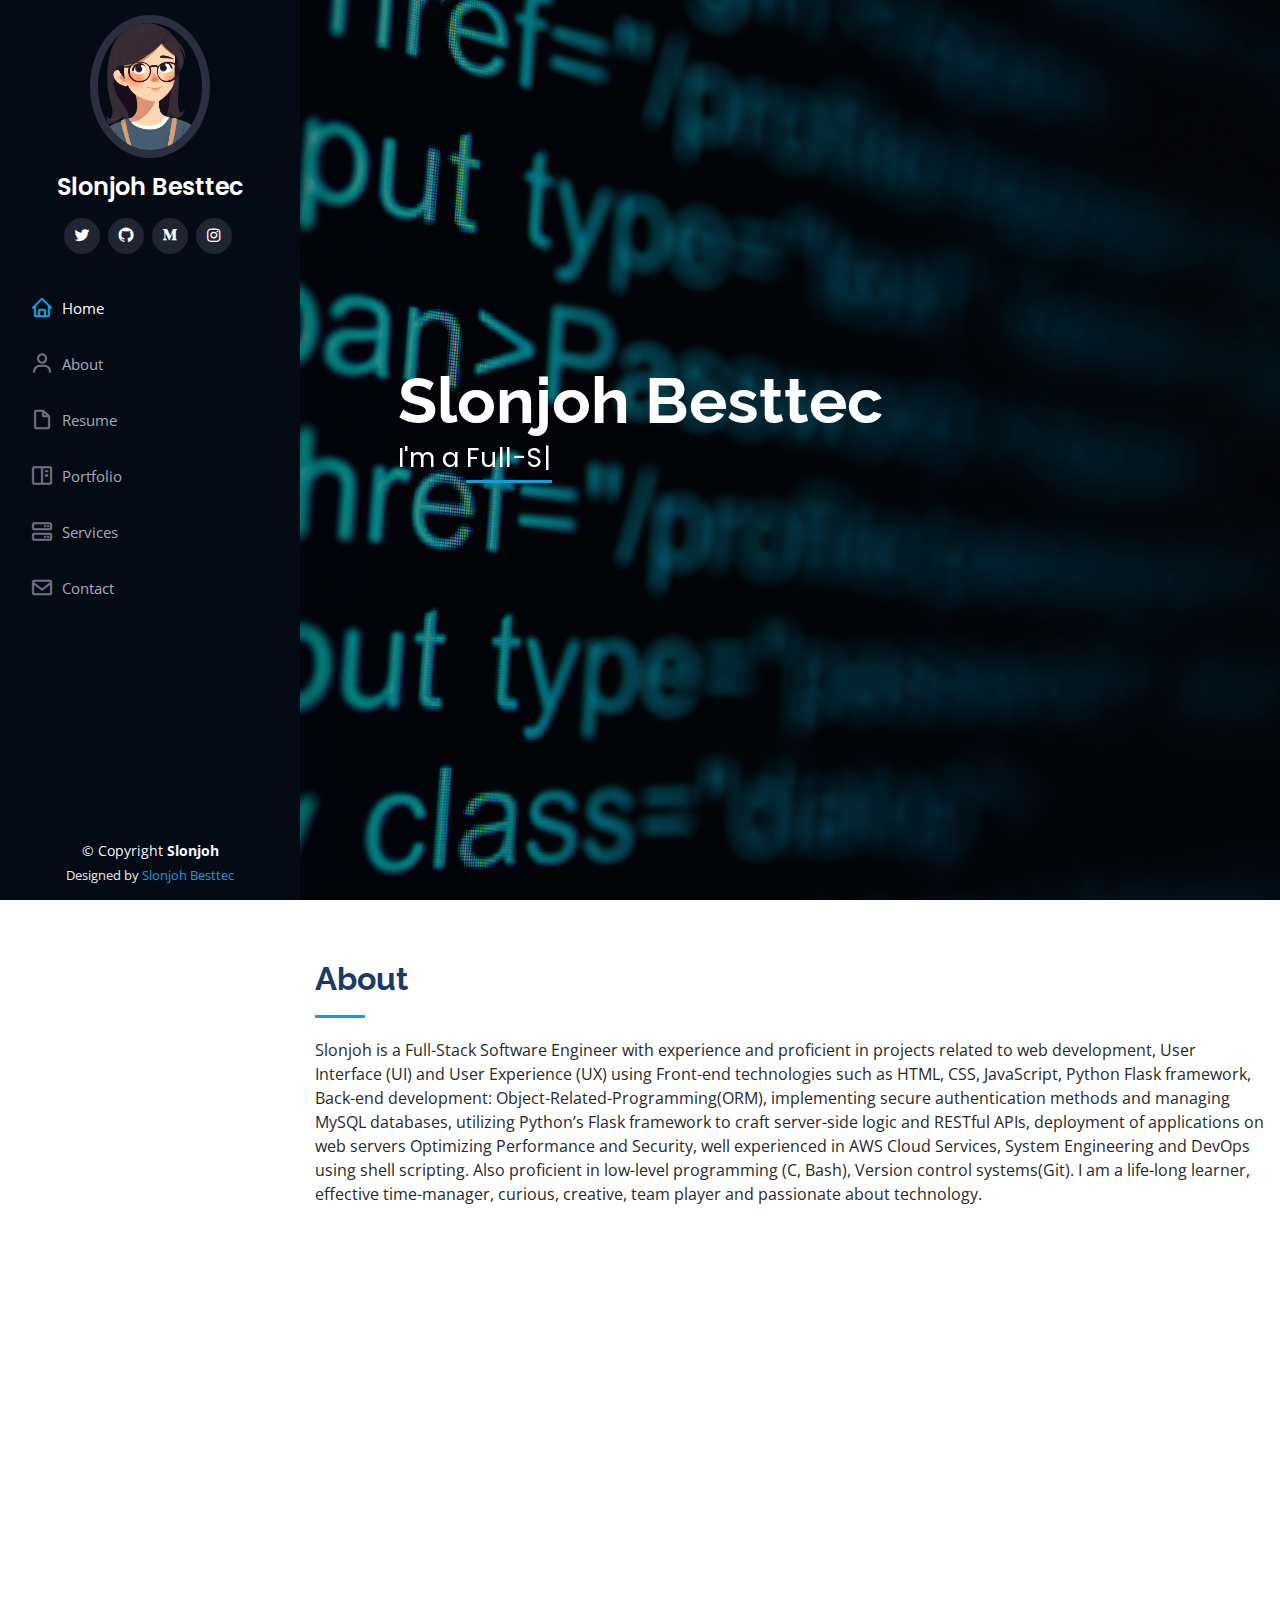
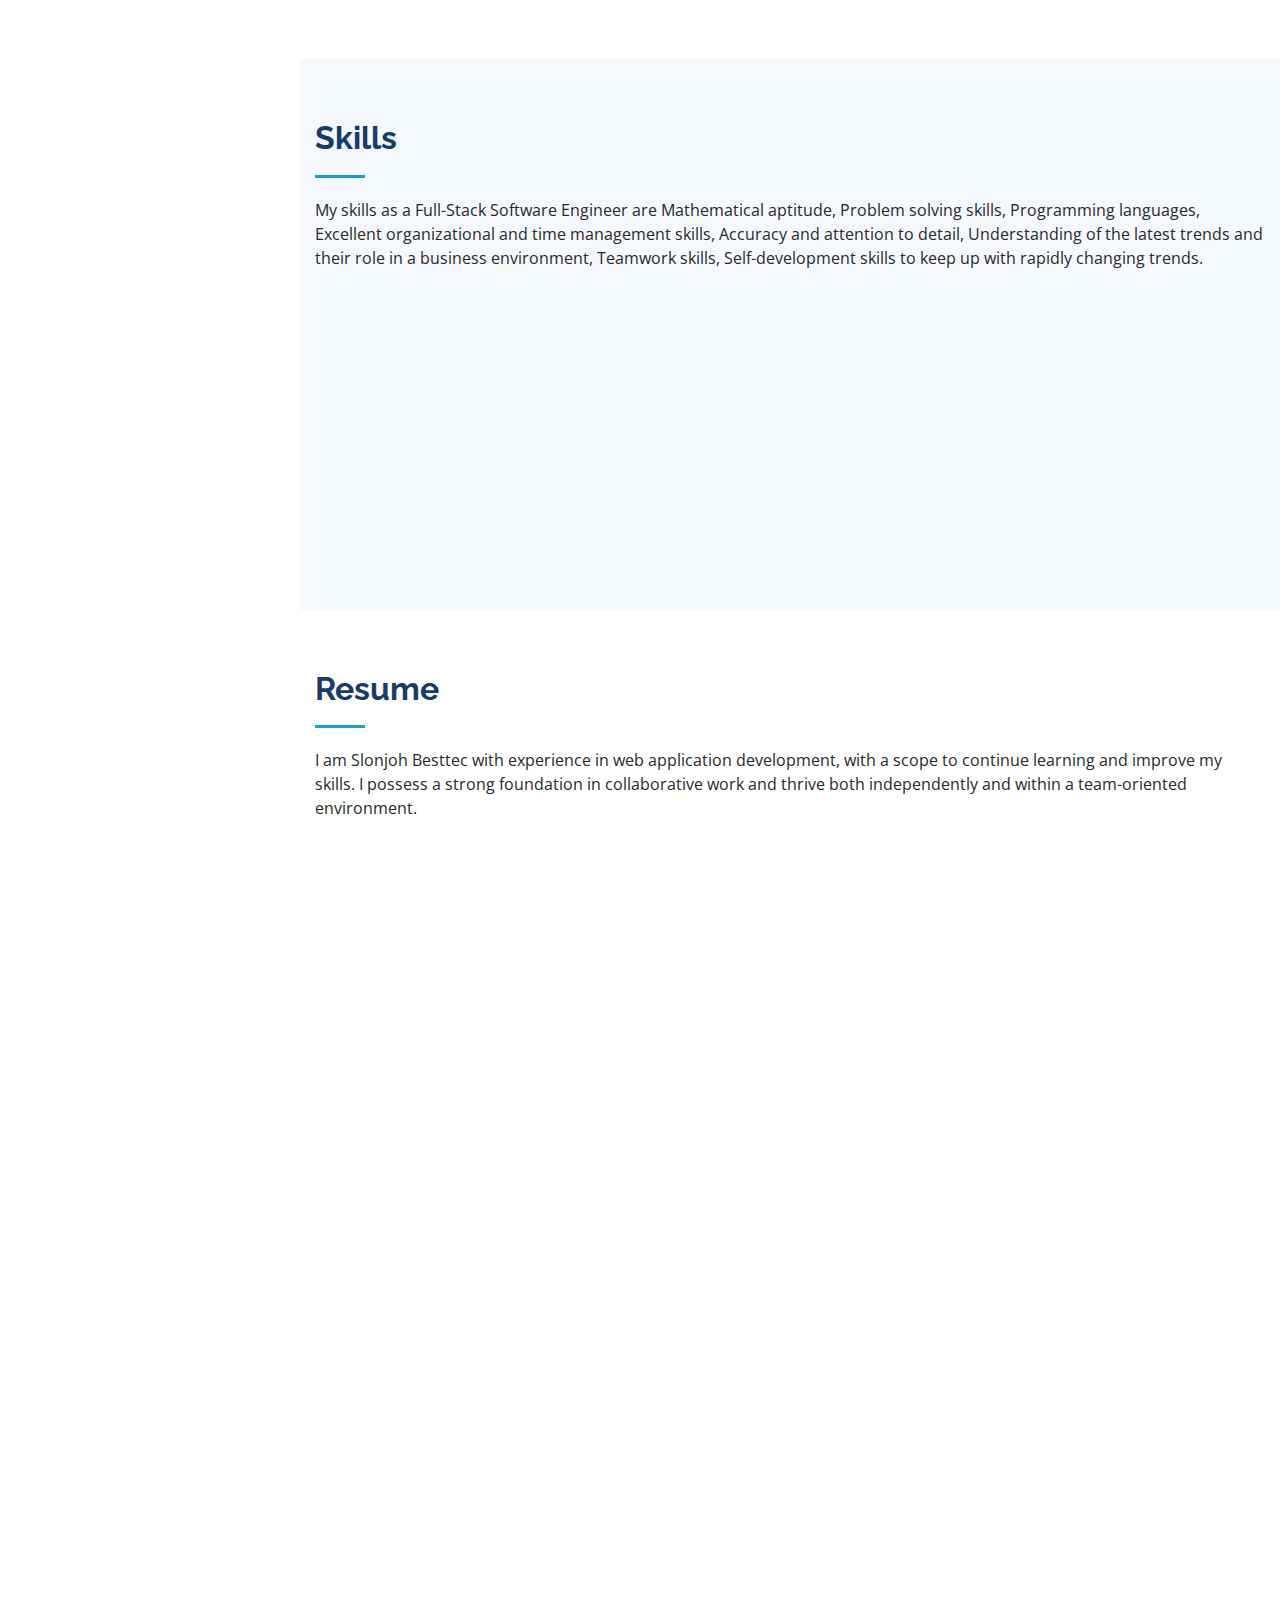
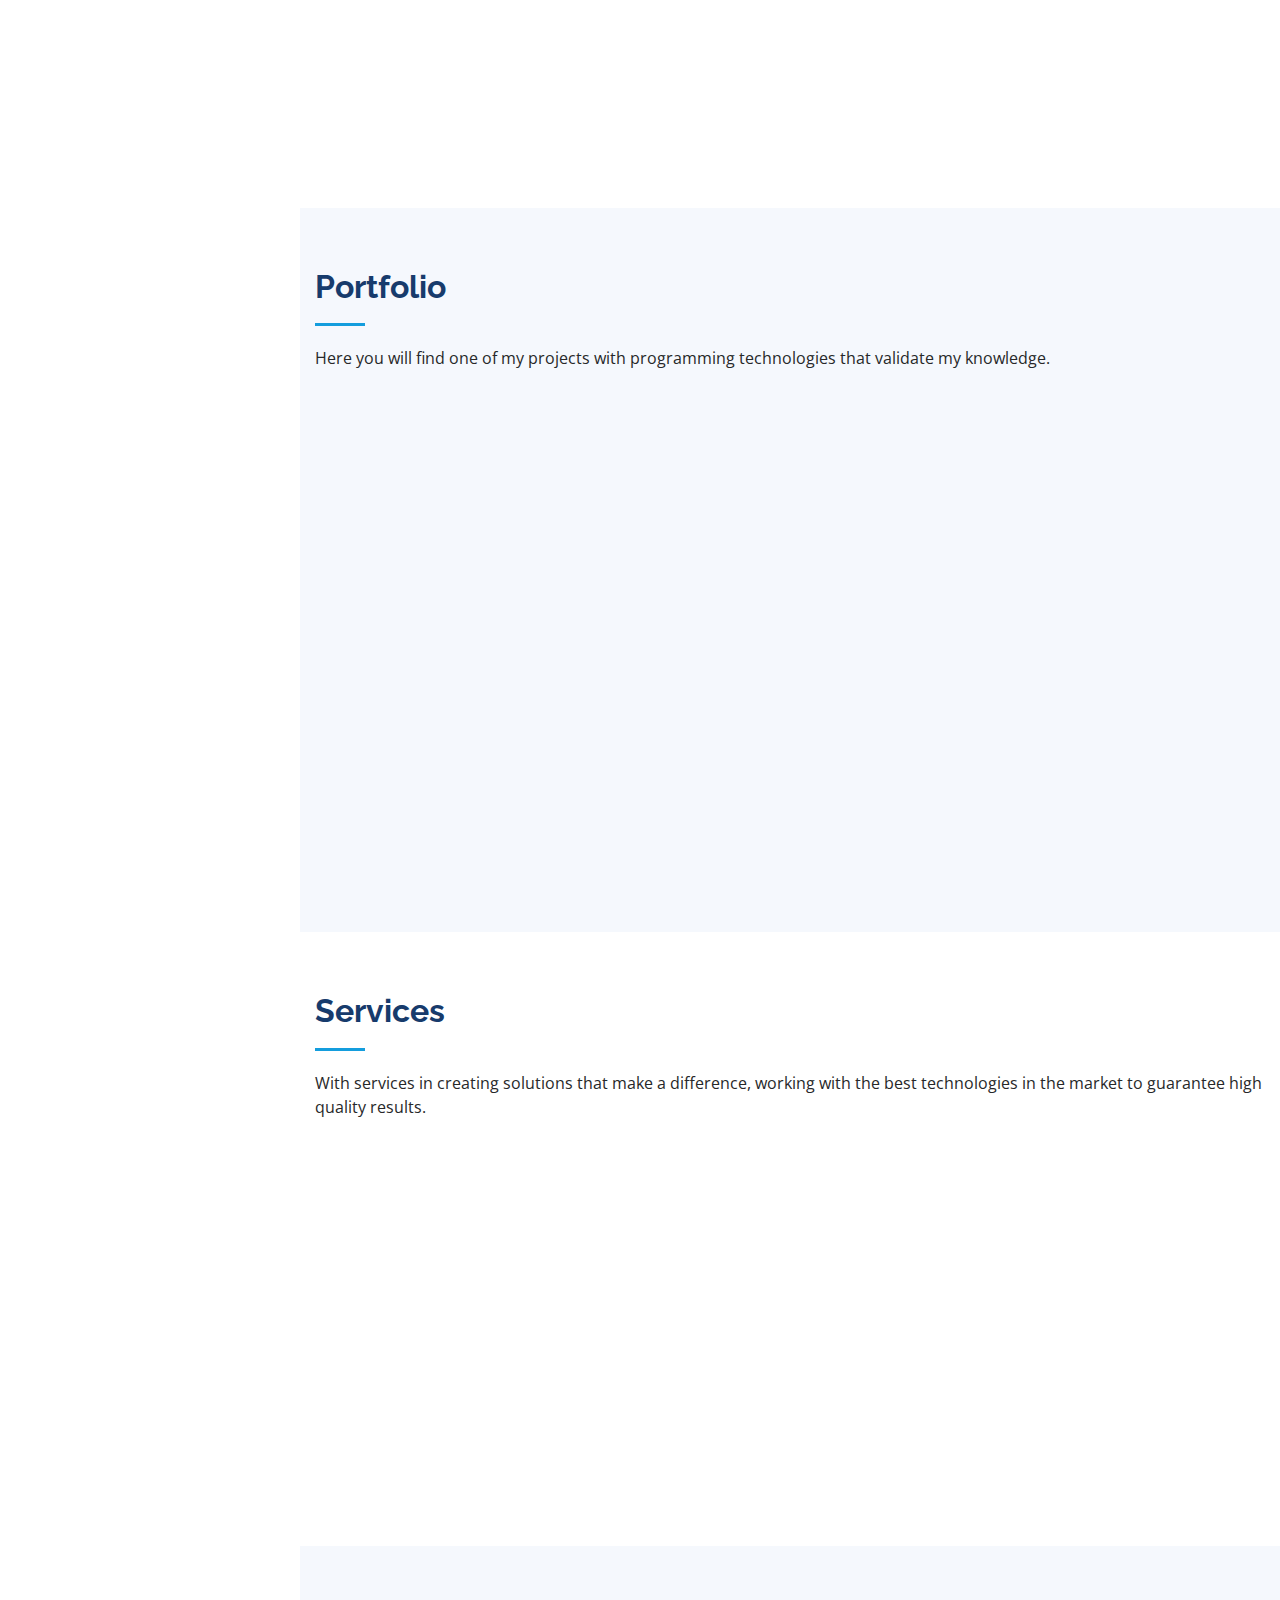
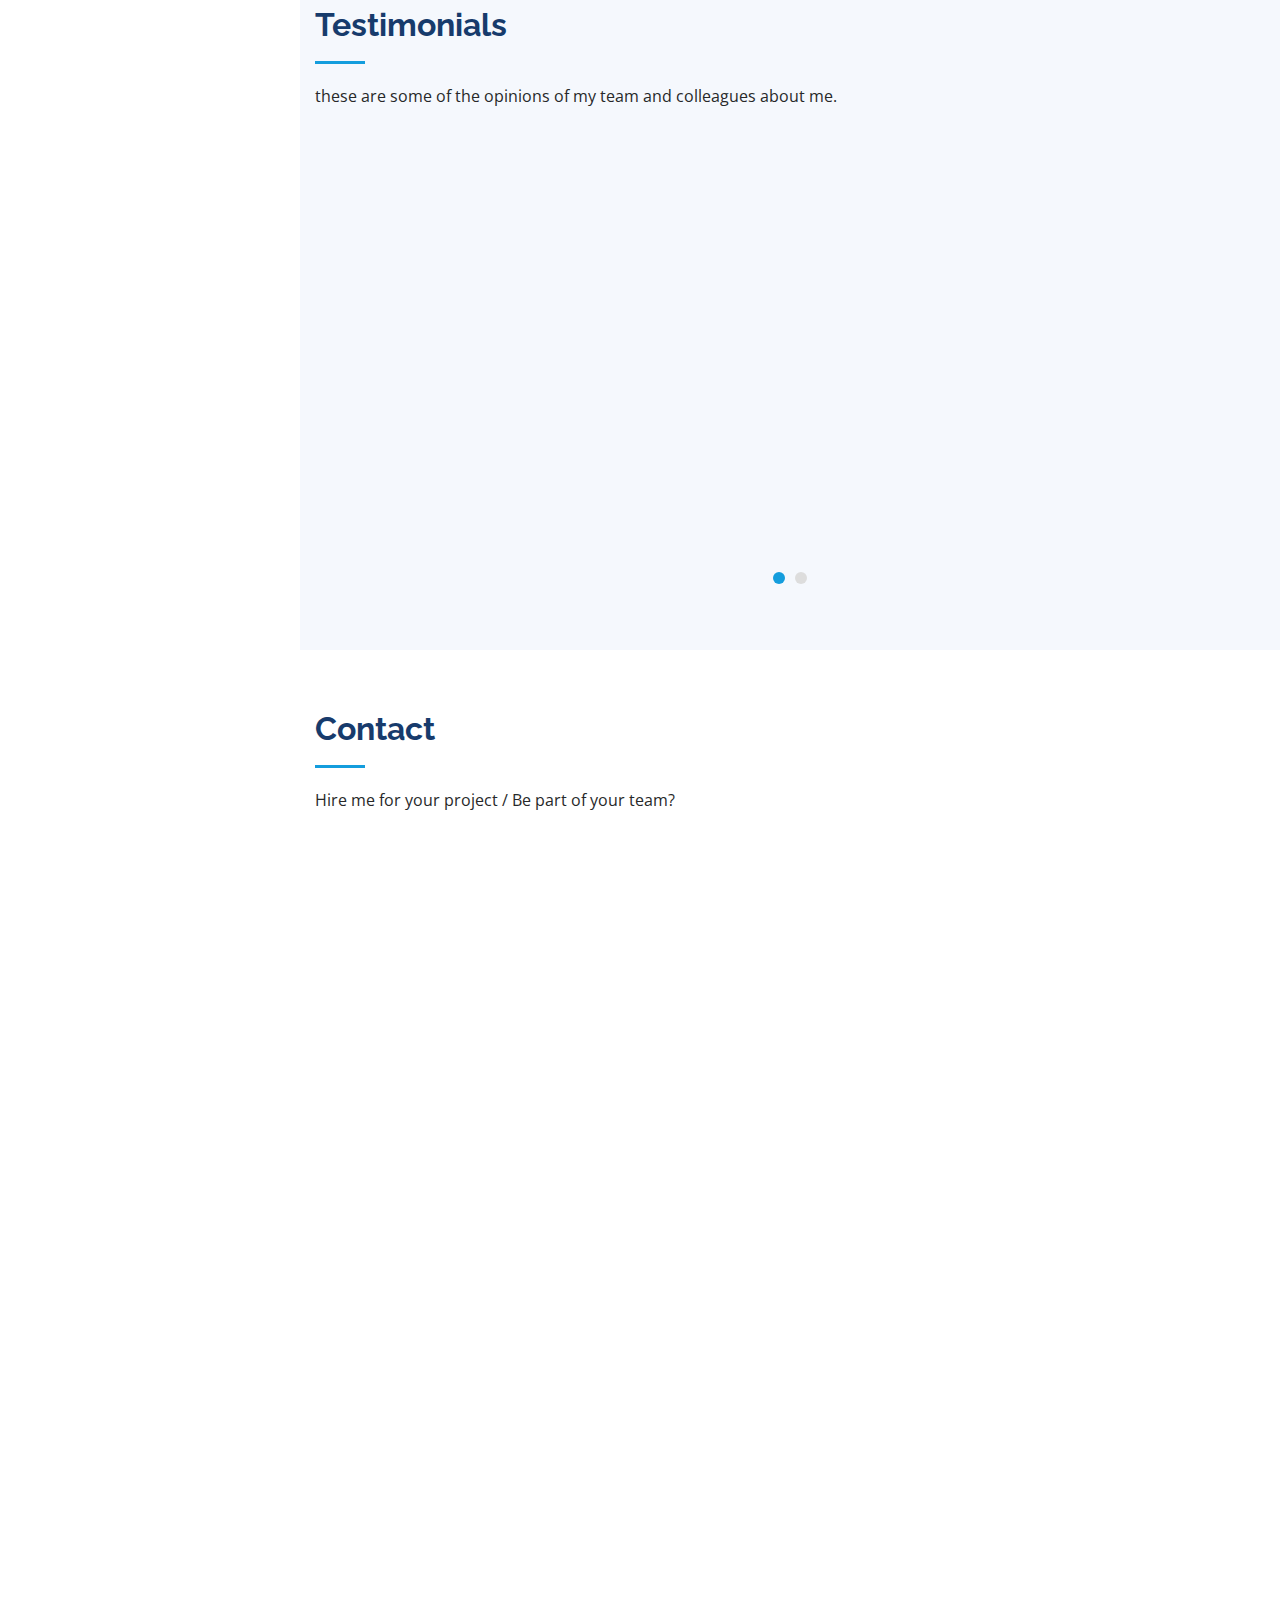
==== index.html @ f8496cb0 "update" ====
<!DOCTYPE html>
<html lang="en">

<head>
  <meta charset="utf-8">
  <meta content="width=device-width, initial-scale=1.0" name="viewport">

  <title>Slonjoh Besttec - Portfolio</title>
  <meta content="" name="description">
  <meta content="" name="keywords">

  <!-- Favicons -->
  <link href="assets/img/computer.png" rel="icon">
  <link href="assets/img/computer.png" rel="apple-touch-icon">

  <!-- Google Fonts -->
  <link href="https://fonts.googleapis.com/css?family=Open+Sans:300,300i,400,400i,600,600i,700,700i|Raleway:300,300i,400,400i,500,500i,600,600i,700,700i|Poppins:300,300i,400,400i,500,500i,600,600i,700,700i" rel="stylesheet">

  <!-- Vendor CSS Files -->
  <link href="assets/vendor/bootstrap/css/bootstrap.min.css" rel="stylesheet">
  <link href="assets/vendor/icofont/icofont.min.css" rel="stylesheet">
  <link href="assets/vendor/boxicons/css/boxicons.min.css" rel="stylesheet">
  <link href="assets/vendor/venobox/venobox.css" rel="stylesheet">
  <link href="assets/vendor/owl.carousel/assets/owl.carousel.min.css" rel="stylesheet">
  <link href="assets/vendor/aos/aos.css" rel="stylesheet">

  <!-- Template Main CSS File -->
  <link href="assets/css/style.css" rel="stylesheet">

  <!-- =======================================================
  * Template Name: Slonjoh - Portfolio - v1.1
  * Author: Slonjoh Besttec
  ======================================================== -->
</head>

<body>

  <!-- ======= Mobile nav toggle button ======= -->
  <button type="button" class="mobile-nav-toggle d-xl-none"><i class="icofont-navigation-menu"></i></button>

  <!-- ======= Header ======= -->
  <header id="header">
    <div class="d-flex flex-column">

      <div class="profile">
        <img src="assets/img/profile-menu.png" alt="" class="img-fluid rounded-circle">
        <h1 class="text-light"><a href="index.html">Slonjoh Besttec</a></h1>
        <div class="social-links mt-3 text-center">
          <a href="https://twitter.com/slonjoh" target="_blank" class="twitter"><i class="bx bxl-twitter"></i></a>
          <a href="https://github.com/Slonjoh" target="_blank" class="github"><i class="bx bxl-github"></i></a>
          <a href="https://medium.com/@slonjoh" target="_blank" class="google-plus"><i class="bx bxl-medium"></i></a>
          <a href="https://www.instagram.com/slonjoh/" target="_blank" class="instagram"><i class="bx bxl-instagram"></i></a>
        </div>
      </div>

      <nav class="nav-menu">
        <ul>
          <li class="active"><a href="index.html"><i class="bx bx-home"></i> <span>Home</span></a></li>
          <li><a href="#about"><i class="bx bx-user"></i> <span>About</span></a></li>
          <li><a href="#resume"><i class="bx bx-file-blank"></i> <span>Resume</span></a></li>
          <li><a href="#portfolio"><i class="bx bx-book-content"></i> Portfolio</a></li>
          <li><a href="#services"><i class="bx bx-server"></i> Services</a></li>
          <li><a href="#contact"><i class="bx bx-envelope"></i> Contact</a></li>

        </ul>
      </nav><!-- .nav-menu -->
      <button type="button" class="mobile-nav-toggle d-xl-none"><i class="icofont-navigation-menu"></i></button>

    </div>
  </header><!-- End Header -->

  <!-- ======= Hero Section ======= -->
  <section id="hero" class="d-flex flex-column justify-content-center align-items-center">
    <div class="hero-container" data-aos="fade-in">
      <h1>Slonjoh Besttec</h1>
      <p>I'm a <span class="typed" data-typed-items="Full-Stack Developer,Freelancer"></span></p>
    </div>
  </section><!-- End Hero -->

  <main id="main">

    <!-- ======= About Section ======= -->
    <section id="about" class="about">
      <div class="container">

        <div class="section-title">
          <h2>About</h2>
          <p>Slonjoh is a Full-Stack Software Engineer with experience and proficient in projects related to web development, User Interface (UI) and User Experience (UX) using Front-end technologies such as HTML, CSS, JavaScript, Python Flask framework, Back-end development: Object-Related-Programming(ORM), implementing secure authentication methods and managing MySQL databases, utilizing Python’s Flask framework to craft server-side logic and RESTful APIs, deployment of applications on web servers Optimizing Performance and Security, well experienced in AWS Cloud Services, System Engineering and DevOps using shell scripting. Also proficient in low-level programming (C, Bash), Version control systems(Git). I am a life-long learner, effective time-manager, curious, creative, team player and passionate about technology.
</p>
        </div>

        <div class="row">
          <div class="col-lg-4" data-aos="fade-right">
            <img src="assets/img/profile-img.png" class="img-fluid" alt="">
          </div>
          <div class="col-lg-8 pt-4 pt-lg-0 content" data-aos="fade-left">
            <h3>Full-Stack Software Engineer &amp; Web Developer.</h3>
            <p class="font-italic">
              Developer with the ability to analyze and solve problems. With skills to design and implement solutions according to the company context.
            </p>
            <div class="row">
              <div class="col-lg-6">
                <ul>
                  <li><i class="icofont-rounded-right"></i> <strong>Birthday:</strong> 10-Feb</li>
                  <li><i class="icofont-rounded-right"></i> <strong>Website:</strong> <a href="www.slonjohswe.tech">www.slonjohswe.tech</a></li>
                  
                  <li><i class="icofont-rounded-right"></i> <strong>City:</strong> New York, USA</li>
                </ul>
              </div>
              <div class="col-lg-6">
                <ul>
                  <li><i class="icofont-rounded-right"></i> <strong>Age:</strong> 29</li>
                  <li><i class="icofont-rounded-right"></i> <strong>Developer:</strong> Mid-Level</li>
		  <li><i class="icofont-rounded-right"></i> <strong>Mail:</strong> <a href="mailto:besttec1997@gmail.com">besttec1997@gmail.com</a></li>
                  <li><i class="icofont-rounded-right"></i> <strong>Freelance:</strong> Available</li>
                </ul>
              </div>
            </div>
          </div>
        </div>

      </div>
    </section><!-- End About Section -->

    <!-- ======= Skills Section ======= -->
    <section id="skills" class="skills section-bg">
      <div class="container">

        <div class="section-title">
          <h2>Skills</h2>
          <p>My skills as a Full-Stack Software Engineer are Mathematical aptitude,
            Problem solving skills,
            Programming languages,
            Excellent organizational and time management skills,
            Accuracy and attention to detail,
            Understanding of the latest trends and their role in a business environment,
            Teamwork skills,
            Self-development skills to keep up with rapidly changing trends.</p>
        </div>

        <div class="row skills-content">

          <div class="col-lg-6" data-aos="fade-up">

            <div class="progress">
              <span class="skill">HTML <i class="val">90%</i></span>
              <div class="progress-bar-wrap">
                <div class="progress-bar" role="progressbar" aria-valuenow="90" aria-valuemin="0" aria-valuemax="100"></div>
              </div>
            </div>

            <div class="progress">
              <span class="skill">CSS <i class="val">90%</i></span>
              <div class="progress-bar-wrap">
                <div class="progress-bar" role="progressbar" aria-valuenow="90" aria-valuemin="0" aria-valuemax="100"></div>
              </div>
            </div>

            <div class="progress">
              <span class="skill">JavaScript <i class="val">85%</i></span>
              <div class="progress-bar-wrap">
                <div class="progress-bar" role="progressbar" aria-valuenow="85" aria-valuemin="0" aria-valuemax="100"></div>
              </div>
            </div>

            <div class="progress">
              <span class="skill">Git <i class="val">90%</i></span>
              <div class="progress-bar-wrap">
                <div class="progress-bar" role="progressbar" aria-valuenow="90" aria-valuemin="0" aria-valuemax="100"></div>
              </div>
            </div>

            <div class="progress">
              <span class="skill">Shell Scripting/Unix <i class="val">90%</i></span>
              <div class="progress-bar-wrap">
                <div class="progress-bar" role="progressbar" aria-valuenow="90" aria-valuemin="0" aria-valuemax="100"></div>
              </div>
            </div>
	    
          </div>

          <div class="col-lg-6" data-aos="fade-up" data-aos-delay="100">

            <div class="progress">
              <span class="skill">React js <i class="val">90%</i></span>
              <div class="progress-bar-wrap">
                <div class="progress-bar" role="progressbar" aria-valuenow="90" aria-valuemin="0" aria-valuemax="100"></div>
              </div>
            </div>

            <div class="progress">
              <span class="skill">Python <i class="val">90%</i></span>
              <div class="progress-bar-wrap">
                <div class="progress-bar" role="progressbar" aria-valuenow="90" aria-valuemin="0" aria-valuemax="100"></div>
              </div>
            </div>

            <div class="progress">
              <span class="skill">Mysql <i class="val">90%</i></span>
              <div class="progress-bar-wrap">
                <div class="progress-bar" role="progressbar" aria-valuenow="90" aria-valuemin="0" aria-valuemax="100"></div>
              </div>
            </div>

            
            <div class="progress">
              <span class="skill">Docker/Aws <i class="val">90%</i></span>
              <div class="progress-bar-wrap">
                <div class="progress-bar" role="progressbar" aria-valuenow="90" aria-valuemin="0" aria-valuemax="100"></div>
              </div>
            </div>

            <div class="progress">
              <span class="skill">C language <i class="val">80%</i></span>
              <div class="progress-bar-wrap">
                <div class="progress-bar" role="progressbar" aria-valuenow="80" aria-valuemin="0" aria-valuemax="100"></div>
              </div>
            </div>

          </div>

        </div>

      </div>
    </section><!-- End Skills Section -->

    <!-- ======= Resume Section ======= -->
    <section id="resume" class="resume">
      <div class="container">

        <div class="section-title">
          <h2>Resume</h2>
          <p>I am Slonjoh Besttec with experience in web application development, with a scope to continue learning and improve my skills. I possess a strong foundation in collaborative work and thrive  both independently and within a team-oriented environment.</p>
        </div>

        <div class="row">
          <div class="col-lg-6" data-aos="fade-up">
            <h3 class="resume-title">Summary</h3>
            <div class="resume-item pb-0">
              <h4>Slonjoh Besttec</h4>
              <p><em>I am an innovative Full-Stack Software Engineer with over 2 years of experience in projects related to web development (Python, JavaScript, Flask), low level programming (C, Bash). Proficient in version control systems (Git), Object-Related-Programming(ORM), databases (SQL, POSTGRESQL), Deployment of applications on web servers(AWS Cloud Services), System Devops and RESTful API. User-centric from initial concept to polished end product.</em></p>
              <ul>
		<li>Contact</li>
                <a href="mailto:besttec1997@gmail.com">besttec1997@gmail.com</a>
              </ul>
            </div>

            <h3 class="resume-title">Education</h3>
            <div class="resume-item">
              <h4>Full-Stack Software Engineer</h4>
              <h5>2021</h5>
              <p><em>Holberton School,
                San Francisco, California</em></p>
              <p>Holberton is a computer science school founded in Silicon Valley to address a gap in the education system for aspiring software engineers.</p>
            </div>
            <div class="resume-item">
              <h4>Bachelor with in-depth education</h4>
              <h5>2015 - 2019</h5>
              <p><em>Southern New Hampshire University</em></p>
              <p>For having completed and approved the studies corresponding to the level of secondary education.</p>
            </div>
          </div>
          <div class="col-lg-6" data-aos="fade-up" data-aos-delay="100">
            <h3 class="resume-title">Project Experience</h3>
            <div class="resume-item">
              <h4>Full Stack Software Engineering - Student Holberton School</h4>
              <h5>2019 - 2021</h5>
              <p><em>Holberton School, San Francisco, California</em></p>
              <ul>
                <li>Web Apps Development - HTML, CSS, Javascript.</li>
                <li>System Engineering and DevOps - Bash, API Gateway, AWS. </li>
                <li>Higher-level programming - Python, Mysql, Javascript.</li>
                <li>Low-Level Programming - Data Structures, Algorithms, Linux/Unix

                  System Programming.</li>
              </ul>
            </div>
            <div class="resume-item">
              <h4>Full Stack Developer</h4>
              <h5>2021 - Present</h5>
              <p><em>Work life</em></p>
              <ul>
                <li>Developed numerous marketing programs (logos, brochures,infographics, presentations, and advertisements).</li>
                <li>Specialized in connecting the front-end for user registration and design.</li>
                <li>In charge of managing the use of technologies to use as react, django and sqlite</li>
                <li>Specialized in Backend Object-Relational Mapping(ORM), Managing Database(MYSQL, POSTGRESQL).</li>
                <li>Deployment of applications on web servers Optimizing Performance and Security, Setting up and configuring servers with shell script.</li>
              </ul>
            </div>
          </div>
        </div>

      </div>
    </section><!-- End Resume Section -->

    <!-- ======= Portfolio Section ======= -->
    <section id="portfolio" class="portfolio section-bg">
      <div class="container">

        <div class="section-title">
          <h2>Portfolio</h2>
          <p>Here you will find one of my projects with programming technologies that validate my knowledge.</p>
        </div>

        <div class="row" data-aos="fade-up">
          <div class="col-lg-12 d-flex justify-content-center">
            <ul id="portfolio-flters">
              <li data-filter="*" class="filter-active">All</li>
              <li data-filter=".filter-app">Web(Backend)</li>
              <li data-filter=".filter-card">ORM</li>
              <li data-filter=".filter-web">Web(FrontEnd)</li>
            </ul>
          </div>
        </div>

        <div class="row portfolio-container" data-aos="fade-up" data-aos-delay="100">

          <div class="col-lg-4 col-md-6 portfolio-item filter-web">
            <div class="portfolio-wrap">
              <img src="assets/img/portfolio/portfolio-1.png" class="img-fluid" alt="">
              <div class="portfolio-links">
                <a href="assets/img/portfolio/portfolio-1.png" data-gall="portfolioGallery" class="venobox" title="App 1"><i class="bx bx-plus"></i></a>
                <a href="portfolio-details.html" title="More Details"><i class="bx bx-link"></i></a>
              </div>
            </div>
          </div>

          <div class="col-lg-4 col-md-6 portfolio-item filter-web">
            <div class="portfolio-wrap">
              <img src="assets/img/portfolio/portfolio-2.png" class="img-fluid" alt="">
              <div class="portfolio-links">
                <a href="assets/img/portfolio/portfolio-2.png" data-gall="portfolioGallery" class="venobox" title="Web 3"><i class="bx bx-plus"></i></a>
                <a href="portfolio-details.html" title="More Details"><i class="bx bx-link"></i></a>
              </div>
            </div>
          </div>

          <div class="col-lg-4 col-md-6 portfolio-item filter-card">
            <div class="portfolio-wrap">
              <img src="assets/img/portfolio/portfolio-3.png" class="img-fluid" alt="">
              <div class="portfolio-links">
                <a href="assets/img/portfolio/portfolio-3.png" data-gall="portfolioGallery" class="venobox" title="App 2"><i class="bx bx-plus"></i></a>
                <a href="portfolio-details.html" title="More Details"><i class="bx bx-link"></i></a>
              </div>
            </div>
          </div>

          <div class="col-lg-4 col-md-6 portfolio-item filter-app">
            <div class="portfolio-wrap">
              <img src="assets/img/portfolio/portfolio-4.png" class="img-fluid" alt="">
              <div class="portfolio-links">
                <a href="assets/img/portfolio/portfolio-4.png" data-gall="portfolioGallery" class="venobox" title="Card 2"><i class="bx bx-plus"></i></a>
                <a href="portfolio-details.html" title="More Details"><i class="bx bx-link"></i></a>
              </div>
            </div>
          </div>

          <div class="col-lg-4 col-md-6 portfolio-item filter-web">
            <div class="portfolio-wrap">
              <img src="assets/img/portfolio/portfolio-5.png" class="img-fluid" alt="">
              <div class="portfolio-links">
                <a href="assets/img/portfolio/portfolio-5.png" data-gall="portfolioGallery" class="venobox" title="Web 2"><i class="bx bx-plus"></i></a>
                <a href="portfolio-details.html" title="More Details"><i class="bx bx-link"></i></a>
              </div>
            </div>
          </div>

          <div class="col-lg-4 col-md-6 portfolio-item filter-app">
            <div class="portfolio-wrap">
              <img src="assets/img/portfolio/portfolio-6.png" class="img-fluid" alt="">
              <div class="portfolio-links">
                <a href="assets/img/portfolio/portfolio-6.png" data-gall="portfolioGallery" class="venobox" title="App 3"><i class="bx bx-plus"></i></a>
                <a href="portfolio-details.html" title="More Details"><i class="bx bx-link"></i></a>
              </div>
            </div>
          </div>

        </div>

      </div>
    </section><!-- End Portfolio Section -->

  </section><!-- End Portfolio Section -->

  <!-- ======= Services Section ======= -->
  <section id="services" class="services">
    <div class="container">

      <div class="section-title">
        <h2>Services</h2>
        <p>With services in creating solutions that make a difference, working with the best technologies in the market to guarantee high quality results.</p>
      </div>

      <div class="row">
        <div class="col-lg-4 col-md-6 icon-box" data-aos="fade-up">
          <div class="icon"><i class="icofont-computer"></i></div>
          <h4 class="title"><a href="">API development</a></h4>
          <p class="description">Implementing key APIs for each project as exclusive information exchange channels between platforms.</p>
        </div>
        <div class="col-lg-4 col-md-6 icon-box" data-aos="fade-up" data-aos-delay="100">
          <div class="icon"><i class="icofont-chart-bar-graph"></i></div>
          <h4 class="title"><a href="">Hosting</a></h4>
          <p class="description">Hosting services for all types of businesses, from facilities to performance test monitoring services.</p>
        </div>
        <div class="col-lg-4 col-md-6 icon-box" data-aos="fade-up" data-aos-delay="200">
          <div class="icon"><i class="icofont-earth"></i></div>
          <h4 class="title"><a href="">Optimization</a></h4>
          <p class="description">Customers will benefit from continuous interaction, updated best practices, new features.</p>
        </div>
        <div class="col-lg-4 col-md-6 icon-box" data-aos="fade-up" data-aos-delay="300">
          <div class="icon"><i class="icofont-image"></i></div>
          <h4 class="title"><a href="">Design</a></h4>
          <p class="description">Hosting services for all types of businesses, from facilities to performance test monitoring services.</p>
        </div>
        <div class="col-lg-4 col-md-6 icon-box" data-aos="fade-up" data-aos-delay="400">
          <div class="icon"><i class="icofont-settings"></i></div>
          <h4 class="title"><a href="">Attraction</a></h4>
          <p class="description">Best practices for each sector and role, including workflows.</p>
        </div>
        <div class="col-lg-4 col-md-6 icon-box" data-aos="fade-up" data-aos-delay="500">
          <div class="icon"><i class="icofont-tasks-alt"></i></div>
          <h4 class="title"><a href="">Consultancy</a></h4>
          <p class="description">Strategy of each site with a strong focus on UI / UX and Backend functionalities.</p>
        </div>
      </div>

    </div>
  </section><!-- End Services Section -->

    <!-- ======= Testimonials Section ======= -->
    <section id="testimonials" class="testimonials section-bg">
      <div class="container">

        <div class="section-title">
          <h2>Testimonials</h2>
          <p>these are some of the opinions of my team and colleagues about me.</p>
        </div>

        <div class="owl-carousel testimonials-carousel">

          <div class="testimonial-item" data-aos="fade-up">
            <p>
              <i class="bx bxs-quote-alt-left quote-icon-left"></i>
              Slonjoh is a young individual who has many skills, one of them is their ability to program and grasp a language in a short time, also a person who knows how to work in a team, is very receptive and contributes positive things to the community.
              <i class="bx bxs-quote-alt-right quote-icon-right"></i>
            </p>
            <img src="assets/img/testimonials/testimonials-1.jpg" class="testimonial-img" alt="">
            <h3>Bolt</h3>
            <h4>Software Developer</h4>
          </div>

          <div class="testimonial-item" data-aos="fade-up" data-aos-delay="100">
            <p>
              <i class="bx bxs-quote-alt-left quote-icon-left"></i>
              A great partner! I learned a lot of things from them, one of which is grit to keep trying and never give up.
              <i class="bx bxs-quote-alt-right quote-icon-right"></i>
            </p>
            <img src="assets/img/testimonials/testimonials-2.jpg" class="testimonial-img" alt="">
            <h3>Nenye </h3>
            <h4>Software developer</h4>
          </div>

          <div class="testimonial-item" data-aos="fade-up" data-aos-delay="200">
            <p>
              <i class="bx bxs-quote-alt-left quote-icon-left"></i>
              Slonjoh is a young person who can easily solve problems and whatever is not in his knowledge, finds the tools to understand, develop and put it into practice.
              <i class="bx bxs-quote-alt-right quote-icon-right"></i>
            </p>
            <img src="assets/img/testimonials/testimonials-3.jpg" class="testimonial-img" alt="">
            <h3>Erin Keane</h3>
            <h4>Project Manager</h4>
          </div>

          <div class="testimonial-item" data-aos="fade-up" data-aos-delay="300">
            <p>
              <i class="bx bxs-quote-alt-left quote-icon-left"></i>
              Slonjoh at a young age has reached several achievements, one of them is to finish our Software Engineering course in Holberton School academy. Our community is very happy that Slonjoh is part of our team!.
              <i class="bx bxs-quote-alt-right quote-icon-right"></i>
            </p>
            <img src="assets/img/testimonials/testimonials-4.jpg" class="testimonial-img" alt="">
            <h3>Mrs Gomez</h3>
            <h4>Community Manager</h4>
          </div>

          <div class="testimonial-item" data-aos="fade-up" data-aos-delay="400">
            <p>
              <i class="bx bxs-quote-alt-left quote-icon-left"></i>
              When I hired Slonjoh, I was thoroughly impressed with his skill and dedication. Despite being quite young, he had already achieved remarkable things, It's no wonder our entire team is thrilled to have Slonjoh on board!.
              <i class="bx bxs-quote-alt-right quote-icon-right"></i>
            </p>
            <img src="assets/img/testimonials/testimonials-5.jpg" class="testimonial-img" alt="">
            <h3>Dura</h3>
            <h4>HR Administrator </h4>
          </div>

        </div>

      </div>
    </section><!-- End Testimonials Section -->

    <!-- ======= Contact Section ======= -->
    <section id="contact" class="contact">
      <div class="container">

        <div class="section-title">
          <h2>Contact</h2>
          <p>Hire me for your project / Be part of your team?</p>
        </div>

        <div class="row" data-aos="fade-in">

          <div class="col-lg-5 d-flex align-items-stretch">
            <div class="info">
              <div class="address">
                <i class="icofont-google-map"></i>
                <h4>Location:</h4>
                <p>United States</p>
              </div>

              <div class="email">
                <i class="icofont-envelope"></i>
                <h4>Email:</h4>
		<p><a href="mailto:besttec1997@gmail.com">besttec1997@gmail.com</a></p>
              </div>


              <iframe src="https://www.google.com/maps/embed?pb=!1m14!1m8!1m3!1d387191.33750346623!2d-73.979681!3d40.6974881!3m2!1i1024!2i768!4f13.1!3m3!1m2!1s0x89c24fa5d33f083b%3A0xc80b8f06e177fe62!2sNew%20York%2C%20NY%2C%20USA!5e0!3m2!1sen!2sng!4v1713745084553!5m2!1sen!2sng" width="600" height="450" style="border:0;" allowfullscreen="" loading="lazy" referrerpolicy="no-referrer-when-downgrade" width="366" height="450" frameborder="0" style="border:0" allowfullscreen></iframe>

            </div>

          </div>

          <div class="col-lg-7 mt-5 mt-lg-0 d-flex align-items-stretch">
            <form action="forms/contact.php" method="post" role="form" class="php-email-form">
	      <!-- CSRF Token -->
	      <input type="hidden" name="csrf_token" value="<?php echo $_SESSION['csrf_token']; ?>" />
              <div class="form-row">
                <div class="form-group col-md-6">
                  <label for="name">Your Name</label>
                  <input type="text" name="name" class="form-control" id="name" data-rule="minlen:4" data-msg="Please enter at least 4 characters" />
                  <div class="validate"></div>
                </div>
                <div class="form-group col-md-6">
                  <label for="name">Your Email</label>
                  <input type="email" class="form-control" name="email" id="email" data-rule="email" data-msg="Please enter a valid email" />
                  <div class="validate"></div>
                </div>
              </div>
              <div class="form-group">
                <label for="name">Subject</label>
                <input type="text" class="form-control" name="subject" id="subject" data-rule="minlen:4" data-msg="Please enter at least 8 characters of subject" />
                <div class="validate"></div>
              </div>
              <div class="form-group">
                <label for="name">Message</label>
                <textarea class="form-control" name="message" rows="10" data-rule="required" data-msg="Please write something for us"></textarea>
                <div class="validate"></div>
              </div>
              <div class="mb-3">
                <div class="loading">Loading</div>
                <div class="error-message"></div>
                <div class="sent-message">Your message has been sent. Thank you!</div>
              </div>
              <div class="text-center"><button type="submit">Send Message</button></div>
            </form>
          </div>

        </div>

      </div>
    </section><!-- End Contact Section -->

  </main><!-- End #main -->

  <!-- ======= Footer ======= -->
  <footer id="footer">
    <div class="container">
      <div class="copyright">
        &copy; Copyright <strong><span>Slonjoh</span></strong>
      </div>
      <div class="credits">
        Designed by <a href="https://github.com/Slonjoh" target="_blank" rel="noopener noreferrer">Slonjoh Besttec</a>
      </div>
    </div>
  </footer><!-- End  Footer -->

  <a href="#" class="back-to-top"><i class="icofont-simple-up"></i></a>

  <!-- Vendor JS Files -->
  <script src="assets/vendor/jquery/jquery.min.js"></script>
  <script src="assets/vendor/bootstrap/js/bootstrap.bundle.min.js"></script>
  <script src="assets/vendor/jquery.easing/jquery.easing.min.js"></script>
  <script src="assets/vendor/php-email-form/validate.js"></script>
  <script src="assets/vendor/waypoints/jquery.waypoints.min.js"></script>
  <script src="assets/vendor/counterup/counterup.min.js"></script>
  <script src="assets/vendor/isotope-layout/isotope.pkgd.min.js"></script>
  <script src="assets/vendor/venobox/venobox.min.js"></script>
  <script src="assets/vendor/owl.carousel/owl.carousel.min.js"></script>
  <script src="assets/vendor/typed.js/typed.min.js"></script>
  <script src="assets/vendor/aos/aos.js"></script>

  <!-- Template Main JS File -->
  <script src="assets/js/main.js"></script>

</body>

</html>
---- assets/vendor/venobox/venobox.css ----
/* ------ venobox.css --------*/
.vbox-overlay *, .vbox-overlay *:before, .vbox-overlay *:after{
    -webkit-backface-visibility: hidden;
    -webkit-box-sizing:border-box;
    -moz-box-sizing:border-box;
    box-sizing:border-box;
}
.vbox-overlay * { 
    -webkit-backface-visibility: visible;
    backface-visibility: visible;
}
.vbox-overlay{
    display: -webkit-flex;
    display: flex;
    -webkit-flex-direction: column;
    flex-direction: column;
    -webkit-justify-content: center;
    justify-content: center;
    -webkit-align-items: center;
    align-items: center;
    position: fixed;
    left: 0;
    top: 0;
    bottom: 0;
    right: 0;
    z-index: 999999;
}

/* ----- navigation ----- */
.vbox-title{
    width: 100%;
    height: 40px;
    float: left;
    text-align: center;
    line-height: 28px;
    font-size: 12px;
    padding: 6px 50px;
    overflow: hidden;
    position: fixed;
    display: none;
    left: 0;
    z-index: 89;
}
.vbox-close{
    cursor: pointer;
    position: fixed;
    top: -1px;
    right: 0;
    width: 50px;
    height: 40px;
    padding: 6px;
    display: block;
    background-position:10px center;
    overflow: hidden;
    font-size: 24px;
    line-height: 1;
    text-align: center;
    z-index: 99;
}
.vbox-left{
    cursor: pointer;
    position: fixed;
    left: 0;
    height: 40px;
    overflow: hidden;
    line-height: 28px;
    font-size: 12px;
    z-index: 99;
    display: flex;
    align-items:center;
}
.vbox-num{
    display: inline-block;
    margin: 6px 0 6px 15px;
}
/* ----- Social share ----- */
.vbox-share{
    line-height: 28px;
    font-size: 12px;
    overflow: hidden;
    position: fixed;
    left: 0;
    z-index: 98;
    display: flex;
    align-items:center;
    justify-content: center;
    width: 100%;
    text-align: center;
}
.vbox-share svg{
    max-height: 28px;
    width: 28px;
    z-index: 10;
    margin-left: 12px;
    margin-top: 6px;
    margin-bottom: 6px;
    vertical-align: middle;
}


/* ----- navigation ARROWS ----- */
.vbox-next, .vbox-prev{
    position: fixed;
    top: 50%;
    margin-top: -15px;
    overflow: hidden;
    cursor: pointer;
    display: block;
    width: 45px;
    height: 45px;
    z-index: 99;
}
.vbox-next span, .vbox-prev span{
    position: relative;
    width: 20px;
    height: 20px;
    border: 2px solid transparent;
    border-top-color: #B6B6B6;
    border-right-color: #B6B6B6;
    text-indent: -100px;
    position: absolute;
    top: 8px;
    display: block;
}
.vbox-prev{
    left: 15px;
}
.vbox-next{
    right: 15px;
}
.vbox-prev span{
    left: 10px;
    -ms-transform: rotate(-135deg);
    -webkit-transform: rotate(-135deg);
    transform: rotate(-135deg);
}
.vbox-next span{
    -ms-transform: rotate(45deg);
    -webkit-transform: rotate(45deg);
    transform: rotate(45deg);
    right: 10px;
}
/* ------- inline window ------ */
.vbox-inline{
    width: 420px;
    height: 315px;
    height: 70vh;
    padding: 10px;
    background: #fff;
    margin: 0 auto;
    overflow: auto;
    text-align: left;
}
/* ------- Video & iFrames window ------ */
.venoframe{
    max-width: 100%;
    width: 100%;
    border: none;
    width: 100%;
    height: 260px;
    height: 70vh;
}
.venoframe.vbvid{
    height: 260px;
}
@media (min-width: 768px) {
    .venoframe, .vbox-inline{
        width: 90%;
        height: 360px;
        height: 70vh;
    }
    .venoframe.vbvid{
        width: 640px;
        height: 360px;
    }
}
@media (min-width: 992px) {
    .venoframe, .vbox-inline{
        max-width: 1200px;
        width: 80%;
        height: 540px;
        height: 70vh;
    }
    .venoframe.vbvid{
        width: 960px;
        height: 540px;
    }
}
/* 
Please do NOT edit this part! 
or at least read this note: http://i.imgur.com/7C0ws9e.gif
*/
.vbox-open{
    overflow: hidden;
}
.vbox-container{
    position: absolute;
    left: 0;
    right: 0;
    top: 0;
    bottom: 0;
    overflow-x: hidden;
    overflow-y: scroll;
    overflow-scrolling: touch;
    -webkit-overflow-scrolling: touch;
    z-index: 20;
    max-height: 100%;

}

.vbox-content{
    text-align: center;
    float: left;
    width: 100%;
    position: relative;
    overflow: hidden;
    padding: 20px 4%;
}
.vbox-container img{
    max-width: 100%;
    height: auto;
}
.vbox-figlio{
    box-shadow: 0 0 12px rgba(0,0,0,0.19), 0 6px 6px rgba(0,0,0,0.23);
    max-width: 100%;
    text-align: initial;
}
img.vbox-figlio{
    -webkit-user-select: none;
-khtml-user-select: none;
-moz-user-select: none;
-o-user-select: none;
user-select: none;
}
.vbox-content.swipe-left{
    margin-left: -200px !important;
}
.vbox-content.swipe-right{
    margin-left: 200px !important;
}
.vbox-animated{
    webkit-transition: margin 300ms ease-out;
    transition: margin 300ms ease-out;
}

/* ---------- preloader ----------
 * SPINKIT 
 * http://tobiasahlin.com/spinkit/
-------------------------------- */
.sk-double-bounce,.sk-rotating-plane{width:40px;height:40px;margin:40px auto}.sk-rotating-plane{background-color:#333;-webkit-animation:sk-rotatePlane 1.2s infinite ease-in-out;animation:sk-rotatePlane 1.2s infinite ease-in-out}@-webkit-keyframes sk-rotatePlane{0%{-webkit-transform:perspective(120px) rotateX(0) rotateY(0);transform:perspective(120px) rotateX(0) rotateY(0)}50%{-webkit-transform:perspective(120px) rotateX(-180.1deg) rotateY(0);transform:perspective(120px) rotateX(-180.1deg) rotateY(0)}100%{-webkit-transform:perspective(120px) rotateX(-180deg) rotateY(-179.9deg);transform:perspective(120px) rotateX(-180deg) rotateY(-179.9deg)}}@keyframes sk-rotatePlane{0%{-webkit-transform:perspective(120px) rotateX(0) rotateY(0);transform:perspective(120px) rotateX(0) rotateY(0)}50%{-webkit-transform:perspective(120px) rotateX(-180.1deg) rotateY(0);transform:perspective(120px) rotateX(-180.1deg) rotateY(0)}100%{-webkit-transform:perspective(120px) rotateX(-180deg) rotateY(-179.9deg);transform:perspective(120px) rotateX(-180deg) rotateY(-179.9deg)}}.sk-double-bounce{position:relative}.sk-double-bounce .sk-child{width:100%;height:100%;border-radius:50%;background-color:#333;opacity:.6;position:absolute;top:0;left:0;-webkit-animation:sk-doubleBounce 2s infinite ease-in-out;animation:sk-doubleBounce 2s infinite ease-in-out}.sk-chasing-dots .sk-child,.sk-spinner-pulse,.sk-three-bounce .sk-child{background-color:#333;border-radius:100%}.sk-double-bounce .sk-double-bounce2{-webkit-animation-delay:-1s;animation-delay:-1s}@-webkit-keyframes sk-doubleBounce{0%,100%{-webkit-transform:scale(0);transform:scale(0)}50%{-webkit-transform:scale(1);transform:scale(1)}}@keyframes sk-doubleBounce{0%,100%{-webkit-transform:scale(0);transform:scale(0)}50%{-webkit-transform:scale(1);transform:scale(1)}}.sk-wave{margin:40px auto;width:50px;height:40px;text-align:center;font-size:10px}.sk-wave .sk-rect{background-color:#333;height:100%;width:6px;display:inline-block;-webkit-animation:sk-waveStretchDelay 1.2s infinite ease-in-out;animation:sk-waveStretchDelay 1.2s infinite ease-in-out}.sk-wave .sk-rect1{-webkit-animation-delay:-1.2s;animation-delay:-1.2s}.sk-wave .sk-rect2{-webkit-animation-delay:-1.1s;animation-delay:-1.1s}.sk-wave .sk-rect3{-webkit-animation-delay:-1s;animation-delay:-1s}.sk-wave .sk-rect4{-webkit-animation-delay:-.9s;animation-delay:-.9s}.sk-wave .sk-rect5{-webkit-animation-delay:-.8s;animation-delay:-.8s}@-webkit-keyframes sk-waveStretchDelay{0%,100%,40%{-webkit-transform:scaleY(.4);transform:scaleY(.4)}20%{-webkit-transform:scaleY(1);transform:scaleY(1)}}@keyframes sk-waveStretchDelay{0%,100%,40%{-webkit-transform:scaleY(.4);transform:scaleY(.4)}20%{-webkit-transform:scaleY(1);transform:scaleY(1)}}.sk-wandering-cubes{margin:40px auto;width:40px;height:40px;position:relative}.sk-wandering-cubes .sk-cube{background-color:#333;width:10px;height:10px;position:absolute;top:0;left:0;-webkit-animation:sk-wanderingCube 1.8s ease-in-out -1.8s infinite both;animation:sk-wanderingCube 1.8s ease-in-out -1.8s infinite both}.sk-chasing-dots,.sk-spinner-pulse{width:40px;height:40px;margin:40px auto}.sk-wandering-cubes .sk-cube2{-webkit-animation-delay:-.9s;animation-delay:-.9s}@-webkit-keyframes sk-wanderingCube{0%{-webkit-transform:rotate(0);transform:rotate(0)}25%{-webkit-transform:translateX(30px) rotate(-90deg) scale(.5);transform:translateX(30px) rotate(-90deg) scale(.5)}50%{-webkit-transform:translateX(30px) translateY(30px) rotate(-179deg);transform:translateX(30px) translateY(30px) rotate(-179deg)}50.1%{-webkit-transform:translateX(30px) translateY(30px) rotate(-180deg);transform:translateX(30px) translateY(30px) rotate(-180deg)}75%{-webkit-transform:translateX(0) translateY(30px) rotate(-270deg) scale(.5);transform:translateX(0) translateY(30px) rotate(-270deg) scale(.5)}100%{-webkit-transform:rotate(-360deg);transform:rotate(-360deg)}}@keyframes sk-wanderingCube{0%{-webkit-transform:rotate(0);transform:rotate(0)}25%{-webkit-transform:translateX(30px) rotate(-90deg) scale(.5);transform:translateX(30px) rotate(-90deg) scale(.5)}50%{-webkit-transform:translateX(30px) translateY(30px) rotate(-179deg);transform:translateX(30px) translateY(30px) rotate(-179deg)}50.1%{-webkit-transform:translateX(30px) translateY(30px) rotate(-180deg);transform:translateX(30px) translateY(30px) rotate(-180deg)}75%{-webkit-transform:translateX(0) translateY(30px) rotate(-270deg) scale(.5);transform:translateX(0) translateY(30px) rotate(-270deg) scale(.5)}100%{-webkit-transform:rotate(-360deg);transform:rotate(-360deg)}}.sk-spinner-pulse{-webkit-animation:sk-pulseScaleOut 1s infinite ease-in-out;animation:sk-pulseScaleOut 1s infinite ease-in-out}@-webkit-keyframes sk-pulseScaleOut{0%{-webkit-transform:scale(0);transform:scale(0)}100%{-webkit-transform:scale(1);transform:scale(1);opacity:0}}@keyframes sk-pulseScaleOut{0%{-webkit-transform:scale(0);transform:scale(0)}100%{-webkit-transform:scale(1);transform:scale(1);opacity:0}}.sk-chasing-dots{position:relative;text-align:center;-webkit-animation:sk-chasingDotsRotate 2s infinite linear;animation:sk-chasingDotsRotate 2s infinite linear}.sk-chasing-dots .sk-child{width:60%;height:60%;display:inline-block;position:absolute;top:0;-webkit-animation:sk-chasingDotsBounce 2s infinite ease-in-out;animation:sk-chasingDotsBounce 2s infinite ease-in-out}.sk-chasing-dots .sk-dot2{top:auto;bottom:0;-webkit-animation-delay:-1s;animation-delay:-1s}@-webkit-keyframes sk-chasingDotsRotate{100%{-webkit-transform:rotate(360deg);transform:rotate(360deg)}}@keyframes sk-chasingDotsRotate{100%{-webkit-transform:rotate(360deg);transform:rotate(360deg)}}@-webkit-keyframes sk-chasingDotsBounce{0%,100%{-webkit-transform:scale(0);transform:scale(0)}50%{-webkit-transform:scale(1);transform:scale(1)}}@keyframes sk-chasingDotsBounce{0%,100%{-webkit-transform:scale(0);transform:scale(0)}50%{-webkit-transform:scale(1);transform:scale(1)}}.sk-three-bounce{margin:40px auto;width:80px;text-align:center}.sk-three-bounce .sk-child{width:20px;height:20px;display:inline-block;-webkit-animation:sk-three-bounce 1.4s ease-in-out 0s infinite both;animation:sk-three-bounce 1.4s ease-in-out 0s infinite both}.sk-circle .sk-child:before,.sk-fading-circle .sk-circle:before{display:block;border-radius:100%;content:'';background-color:#333}.sk-three-bounce .sk-bounce1{-webkit-animation-delay:-.32s;animation-delay:-.32s}.sk-three-bounce .sk-bounce2{-webkit-animation-delay:-.16s;animation-delay:-.16s}@-webkit-keyframes sk-three-bounce{0%,100%,80%{-webkit-transform:scale(0);transform:scale(0)}40%{-webkit-transform:scale(1);transform:scale(1)}}@keyframes sk-three-bounce{0%,100%,80%{-webkit-transform:scale(0);transform:scale(0)}40%{-webkit-transform:scale(1);transform:scale(1)}}.sk-circle{margin:40px auto;width:40px;height:40px;position:relative}.sk-circle .sk-child{width:100%;height:100%;position:absolute;left:0;top:0}.sk-circle .sk-child:before{margin:0 auto;width:15%;height:15%;-webkit-animation:sk-circleBounceDelay 1.2s infinite ease-in-out both;animation:sk-circleBounceDelay 1.2s infinite ease-in-out both}.sk-circle .sk-circle2{-webkit-transform:rotate(30deg);-ms-transform:rotate(30deg);transform:rotate(30deg)}.sk-circle .sk-circle3{-webkit-transform:rotate(60deg);-ms-transform:rotate(60deg);transform:rotate(60deg)}.sk-circle .sk-circle4{-webkit-transform:rotate(90deg);-ms-transform:rotate(90deg);transform:rotate(90deg)}.sk-circle .sk-circle5{-webkit-transform:rotate(120deg);-ms-transform:rotate(120deg);transform:rotate(120deg)}.sk-circle .sk-circle6{-webkit-transform:rotate(150deg);-ms-transform:rotate(150deg);transform:rotate(150deg)}.sk-circle .sk-circle7{-webkit-transform:rotate(180deg);-ms-transform:rotate(180deg);transform:rotate(180deg)}.sk-circle .sk-circle8{-webkit-transform:rotate(210deg);-ms-transform:rotate(210deg);transform:rotate(210deg)}.sk-circle .sk-circle9{-webkit-transform:rotate(240deg);-ms-transform:rotate(240deg);transform:rotate(240deg)}.sk-circle .sk-circle10{-webkit-transform:rotate(270deg);-ms-transform:rotate(270deg);transform:rotate(270deg)}.sk-circle .sk-circle11{-webkit-transform:rotate(300deg);-ms-transform:rotate(300deg);transform:rotate(300deg)}.sk-circle .sk-circle12{-webkit-transform:rotate(330deg);-ms-transform:rotate(330deg);transform:rotate(330deg)}.sk-circle .sk-circle2:before{-webkit-animation-delay:-1.1s;animation-delay:-1.1s}.sk-circle .sk-circle3:before{-webkit-animation-delay:-1s;animation-delay:-1s}.sk-circle .sk-circle4:before{-webkit-animation-delay:-.9s;animation-delay:-.9s}.sk-circle .sk-circle5:before{-webkit-animation-delay:-.8s;animation-delay:-.8s}.sk-circle .sk-circle6:before{-webkit-animation-delay:-.7s;animation-delay:-.7s}.sk-circle .sk-circle7:before{-webkit-animation-delay:-.6s;animation-delay:-.6s}.sk-circle .sk-circle8:before{-webkit-animation-delay:-.5s;animation-delay:-.5s}.sk-circle .sk-circle9:before{-webkit-animation-delay:-.4s;animation-delay:-.4s}.sk-circle .sk-circle10:before{-webkit-animation-delay:-.3s;animation-delay:-.3s}.sk-circle .sk-circle11:before{-webkit-animation-delay:-.2s;animation-delay:-.2s}.sk-circle .sk-circle12:before{-webkit-animation-delay:-.1s;animation-delay:-.1s}@-webkit-keyframes sk-circleBounceDelay{0%,100%,80%{-webkit-transform:scale(0);transform:scale(0)}40%{-webkit-transform:scale(1);transform:scale(1)}}@keyframes sk-circleBounceDelay{0%,100%,80%{-webkit-transform:scale(0);transform:scale(0)}40%{-webkit-transform:scale(1);transform:scale(1)}}.sk-cube-grid{width:40px;height:40px;margin:40px auto}.sk-cube-grid .sk-cube{width:33.33%;height:33.33%;background-color:#333;float:left;-webkit-animation:sk-cubeGridScaleDelay 1.3s infinite ease-in-out;animation:sk-cubeGridScaleDelay 1.3s infinite ease-in-out}.sk-cube-grid .sk-cube1{-webkit-animation-delay:.2s;animation-delay:.2s}.sk-cube-grid .sk-cube2{-webkit-animation-delay:.3s;animation-delay:.3s}.sk-cube-grid .sk-cube3{-webkit-animation-delay:.4s;animation-delay:.4s}.sk-cube-grid .sk-cube4{-webkit-animation-delay:.1s;animation-delay:.1s}.sk-cube-grid .sk-cube5{-webkit-animation-delay:.2s;animation-delay:.2s}.sk-cube-grid .sk-cube6{-webkit-animation-delay:.3s;animation-delay:.3s}.sk-cube-grid .sk-cube7{-webkit-animation-delay:0ms;animation-delay:0ms}.sk-cube-grid .sk-cube8{-webkit-animation-delay:.1s;animation-delay:.1s}.sk-cube-grid .sk-cube9{-webkit-animation-delay:.2s;animation-delay:.2s}@-webkit-keyframes sk-cubeGridScaleDelay{0%,100%,70%{-webkit-transform:scale3D(1,1,1);transform:scale3D(1,1,1)}35%{-webkit-transform:scale3D(0,0,1);transform:scale3D(0,0,1)}}@keyframes sk-cubeGridScaleDelay{0%,100%,70%{-webkit-transform:scale3D(1,1,1);transform:scale3D(1,1,1)}35%{-webkit-transform:scale3D(0,0,1);transform:scale3D(0,0,1)}}.sk-fading-circle{margin:40px auto;width:40px;height:40px;position:relative}.sk-fading-circle .sk-circle{width:100%;height:100%;position:absolute;left:0;top:0}.sk-fading-circle .sk-circle:before{margin:0 auto;width:15%;height:15%;-webkit-animation:sk-circleFadeDelay 1.2s infinite ease-in-out both;animation:sk-circleFadeDelay 1.2s infinite ease-in-out both}.sk-fading-circle .sk-circle2{-webkit-transform:rotate(30deg);-ms-transform:rotate(30deg);transform:rotate(30deg)}.sk-fading-circle .sk-circle3{-webkit-transform:rotate(60deg);-ms-transform:rotate(60deg);transform:rotate(60deg)}.sk-fading-circle .sk-circle4{-webkit-transform:rotate(90deg);-ms-transform:rotate(90deg);transform:rotate(90deg)}.sk-fading-circle .sk-circle5{-webkit-transform:rotate(120deg);-ms-transform:rotate(120deg);transform:rotate(120deg)}.sk-fading-circle .sk-circle6{-webkit-transform:rotate(150deg);-ms-transform:rotate(150deg);transform:rotate(150deg)}.sk-fading-circle .sk-circle7{-webkit-transform:rotate(180deg);-ms-transform:rotate(180deg);transform:rotate(180deg)}.sk-fading-circle .sk-circle8{-webkit-transform:rotate(210deg);-ms-transform:rotate(210deg);transform:rotate(210deg)}.sk-fading-circle .sk-circle9{-webkit-transform:rotate(240deg);-ms-transform:rotate(240deg);transform:rotate(240deg)}.sk-fading-circle .sk-circle10{-webkit-transform:rotate(270deg);-ms-transform:rotate(270deg);transform:rotate(270deg)}.sk-fading-circle .sk-circle11{-webkit-transform:rotate(300deg);-ms-transform:rotate(300deg);transform:rotate(300deg)}.sk-fading-circle .sk-circle12{-webkit-transform:rotate(330deg);-ms-transform:rotate(330deg);transform:rotate(330deg)}.sk-fading-circle .sk-circle2:before{-webkit-animation-delay:-1.1s;animation-delay:-1.1s}.sk-fading-circle .sk-circle3:before{-webkit-animation-delay:-1s;animation-delay:-1s}.sk-fading-circle .sk-circle4:before{-webkit-animation-delay:-.9s;animation-delay:-.9s}.sk-fading-circle .sk-circle5:before{-webkit-animation-delay:-.8s;animation-delay:-.8s}.sk-fading-circle .sk-circle6:before{-webkit-animation-delay:-.7s;animation-delay:-.7s}.sk-fading-circle .sk-circle7:before{-webkit-animation-delay:-.6s;animation-delay:-.6s}.sk-fading-circle .sk-circle8:before{-webkit-animation-delay:-.5s;animation-delay:-.5s}.sk-fading-circle .sk-circle9:before{-webkit-animation-delay:-.4s;animation-delay:-.4s}.sk-fading-circle .sk-circle10:before{-webkit-animation-delay:-.3s;animation-delay:-.3s}.sk-fading-circle .sk-circle11:before{-webkit-animation-delay:-.2s;animation-delay:-.2s}.sk-fading-circle .sk-circle12:before{-webkit-animation-delay:-.1s;animation-delay:-.1s}@-webkit-keyframes sk-circleFadeDelay{0%,100%,39%{opacity:0}40%{opacity:1}}@keyframes sk-circleFadeDelay{0%,100%,39%{opacity:0}40%{opacity:1}}.sk-folding-cube{margin:40px auto;width:40px;height:40px;position:relative;-webkit-transform:rotateZ(45deg);transform:rotateZ(45deg)}.sk-folding-cube .sk-cube{float:left;width:50%;height:50%;position:relative;-webkit-transform:scale(1.1);-ms-transform:scale(1.1);transform:scale(1.1)}.sk-folding-cube .sk-cube:before{content:'';position:absolute;top:0;left:0;width:100%;height:100%;background-color:#333;-webkit-animation:sk-foldCubeAngle 2.4s infinite linear both;animation:sk-foldCubeAngle 2.4s infinite linear both;-webkit-transform-origin:100% 100%;-ms-transform-origin:100% 100%;transform-origin:100% 100%}.sk-folding-cube .sk-cube2{-webkit-transform:scale(1.1) rotateZ(90deg);transform:scale(1.1) rotateZ(90deg)}.sk-folding-cube .sk-cube3{-webkit-transform:scale(1.1) rotateZ(180deg);transform:scale(1.1) rotateZ(180deg)}.sk-folding-cube .sk-cube4{-webkit-transform:scale(1.1) rotateZ(270deg);transform:scale(1.1) rotateZ(270deg)}.sk-folding-cube .sk-cube2:before{-webkit-animation-delay:.3s;animation-delay:.3s}.sk-folding-cube .sk-cube3:before{-webkit-animation-delay:.6s;animation-delay:.6s}.sk-folding-cube .sk-cube4:before{-webkit-animation-delay:.9s;animation-delay:.9s}@-webkit-keyframes sk-foldCubeAngle{0%,10%{-webkit-transform:perspective(140px) rotateX(-180deg);transform:perspective(140px) rotateX(-180deg);opacity:0}25%,75%{-webkit-transform:perspective(140px) rotateX(0);transform:perspective(140px) rotateX(0);opacity:1}100%,90%{-webkit-transform:perspective(140px) rotateY(180deg);transform:perspective(140px) rotateY(180deg);opacity:0}}@keyframes sk-foldCubeAngle{0%,10%{-webkit-transform:perspective(140px) rotateX(-180deg);transform:perspective(140px) rotateX(-180deg);opacity:0}25%,75%{-webkit-transform:perspective(140px) rotateX(0);transform:perspective(140px) rotateX(0);opacity:1}100%,90%{-webkit-transform:perspective(140px) rotateY(180deg);transform:perspective(140px) rotateY(180deg);opacity:0}}
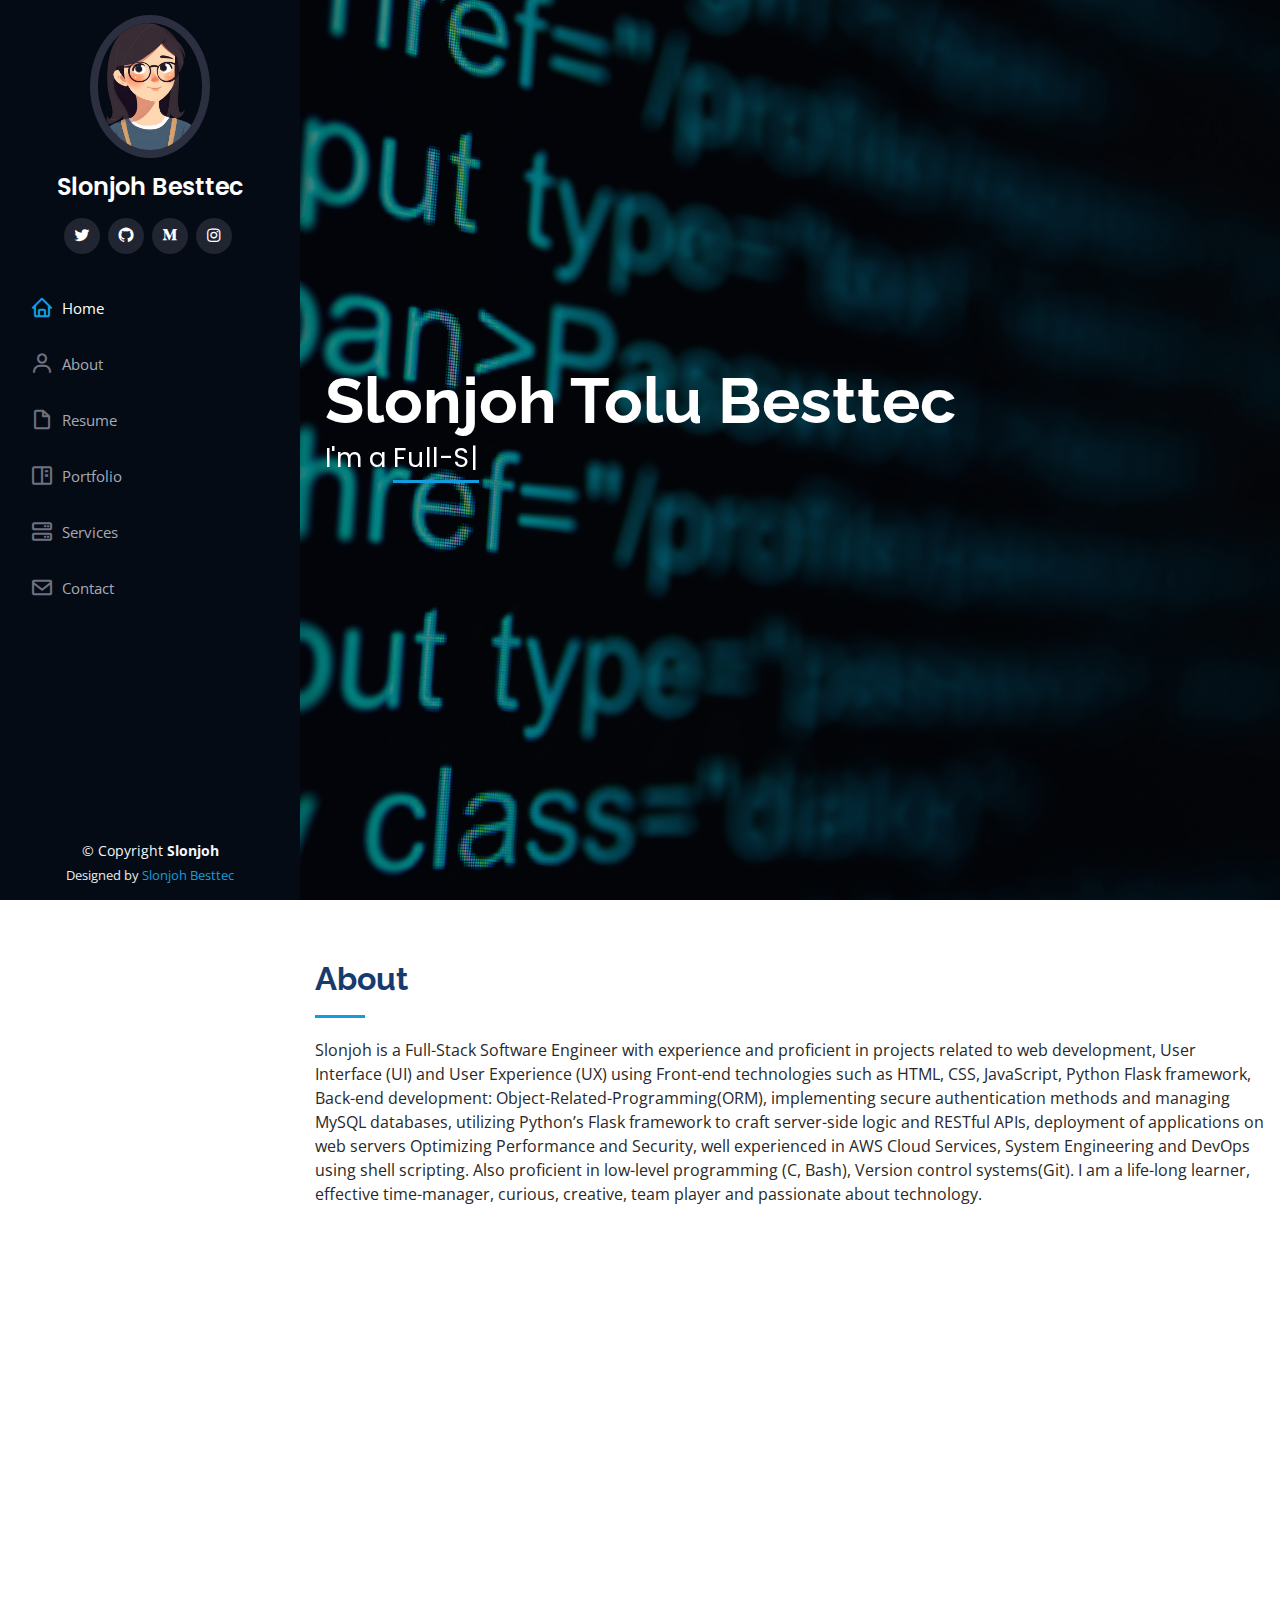
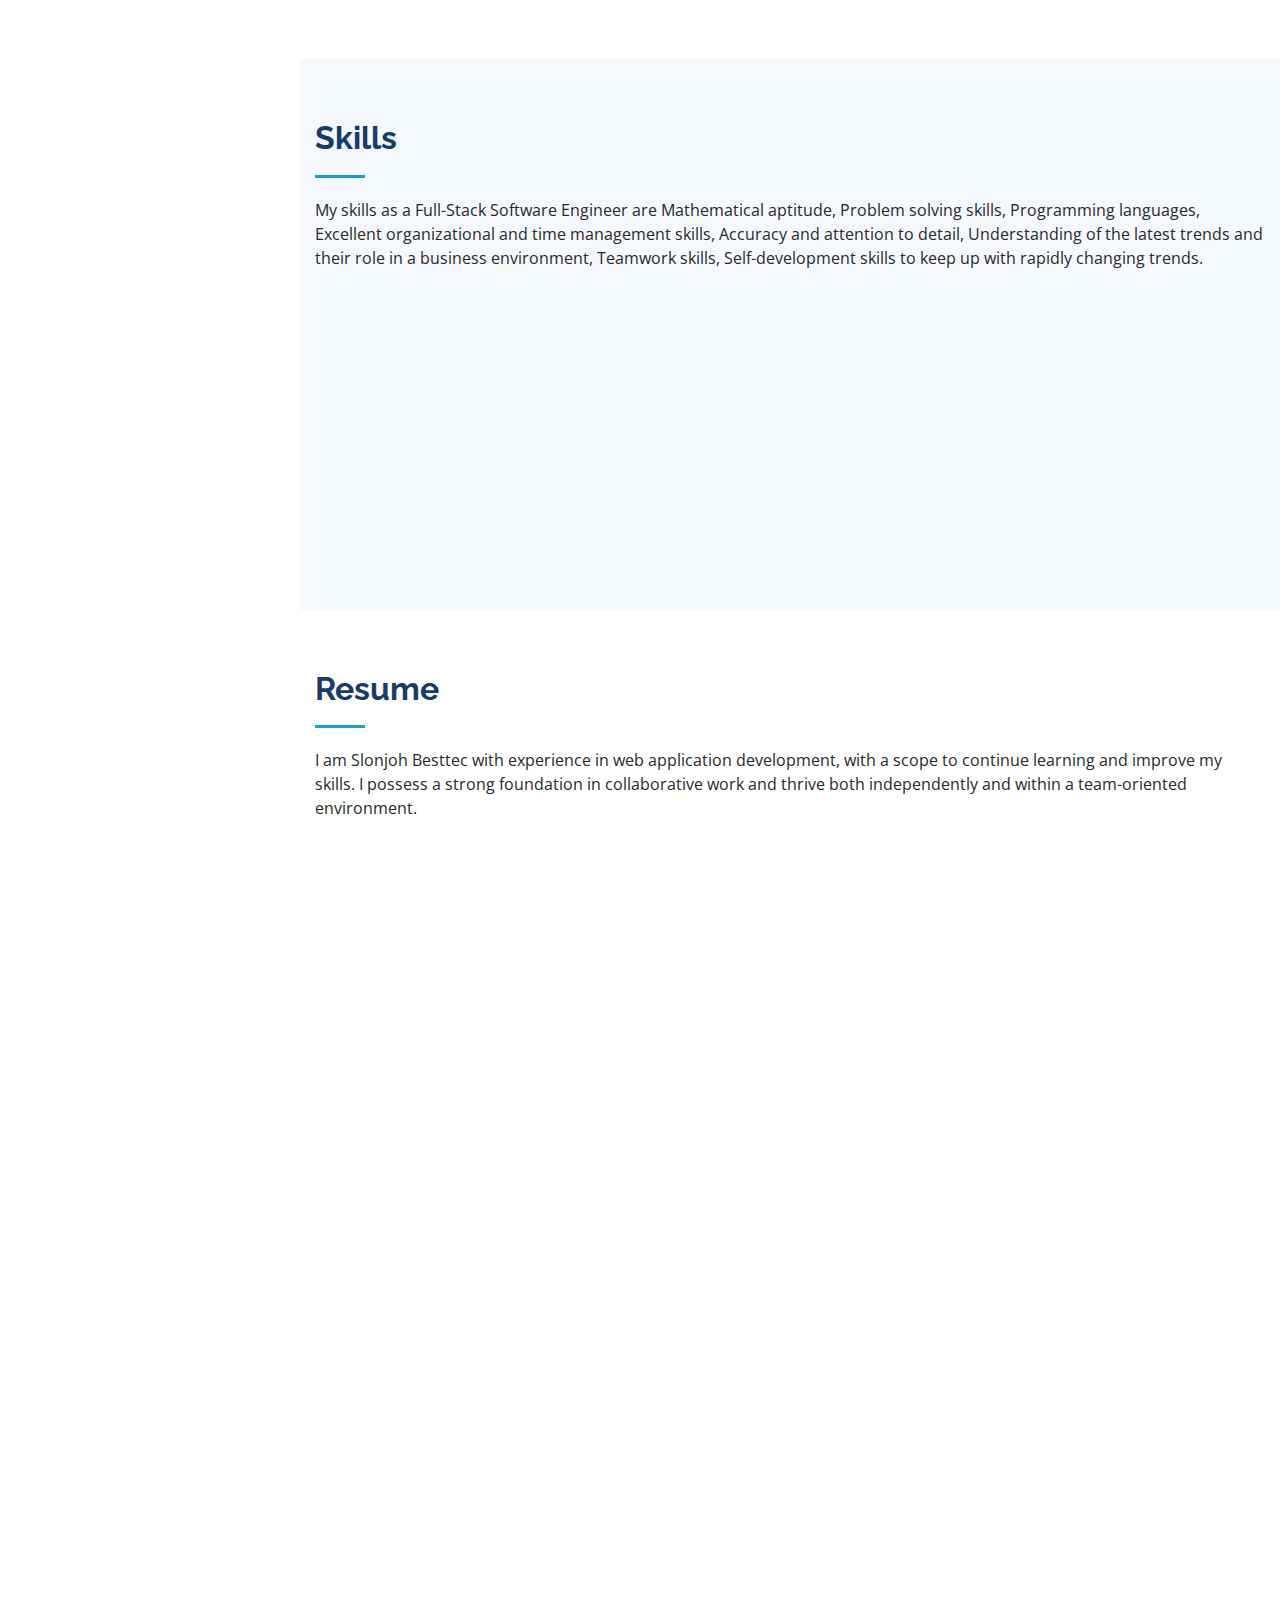
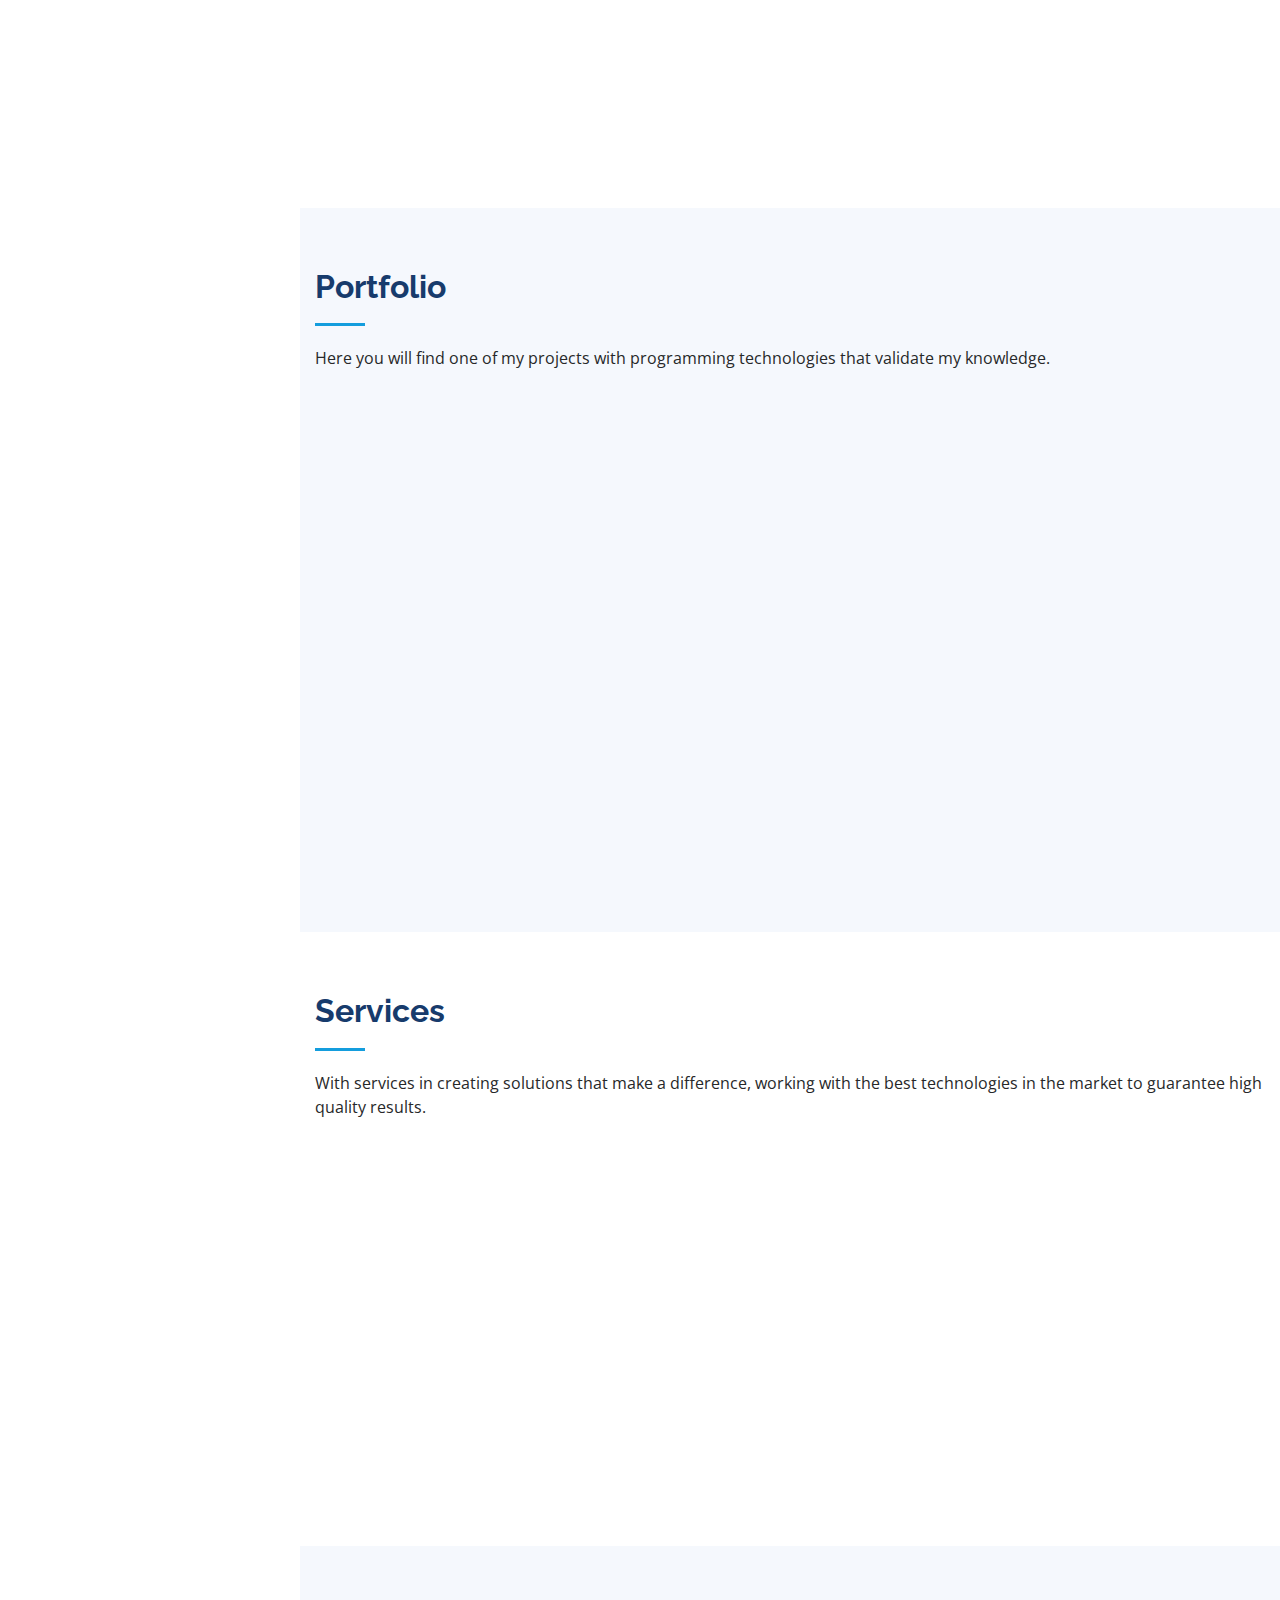
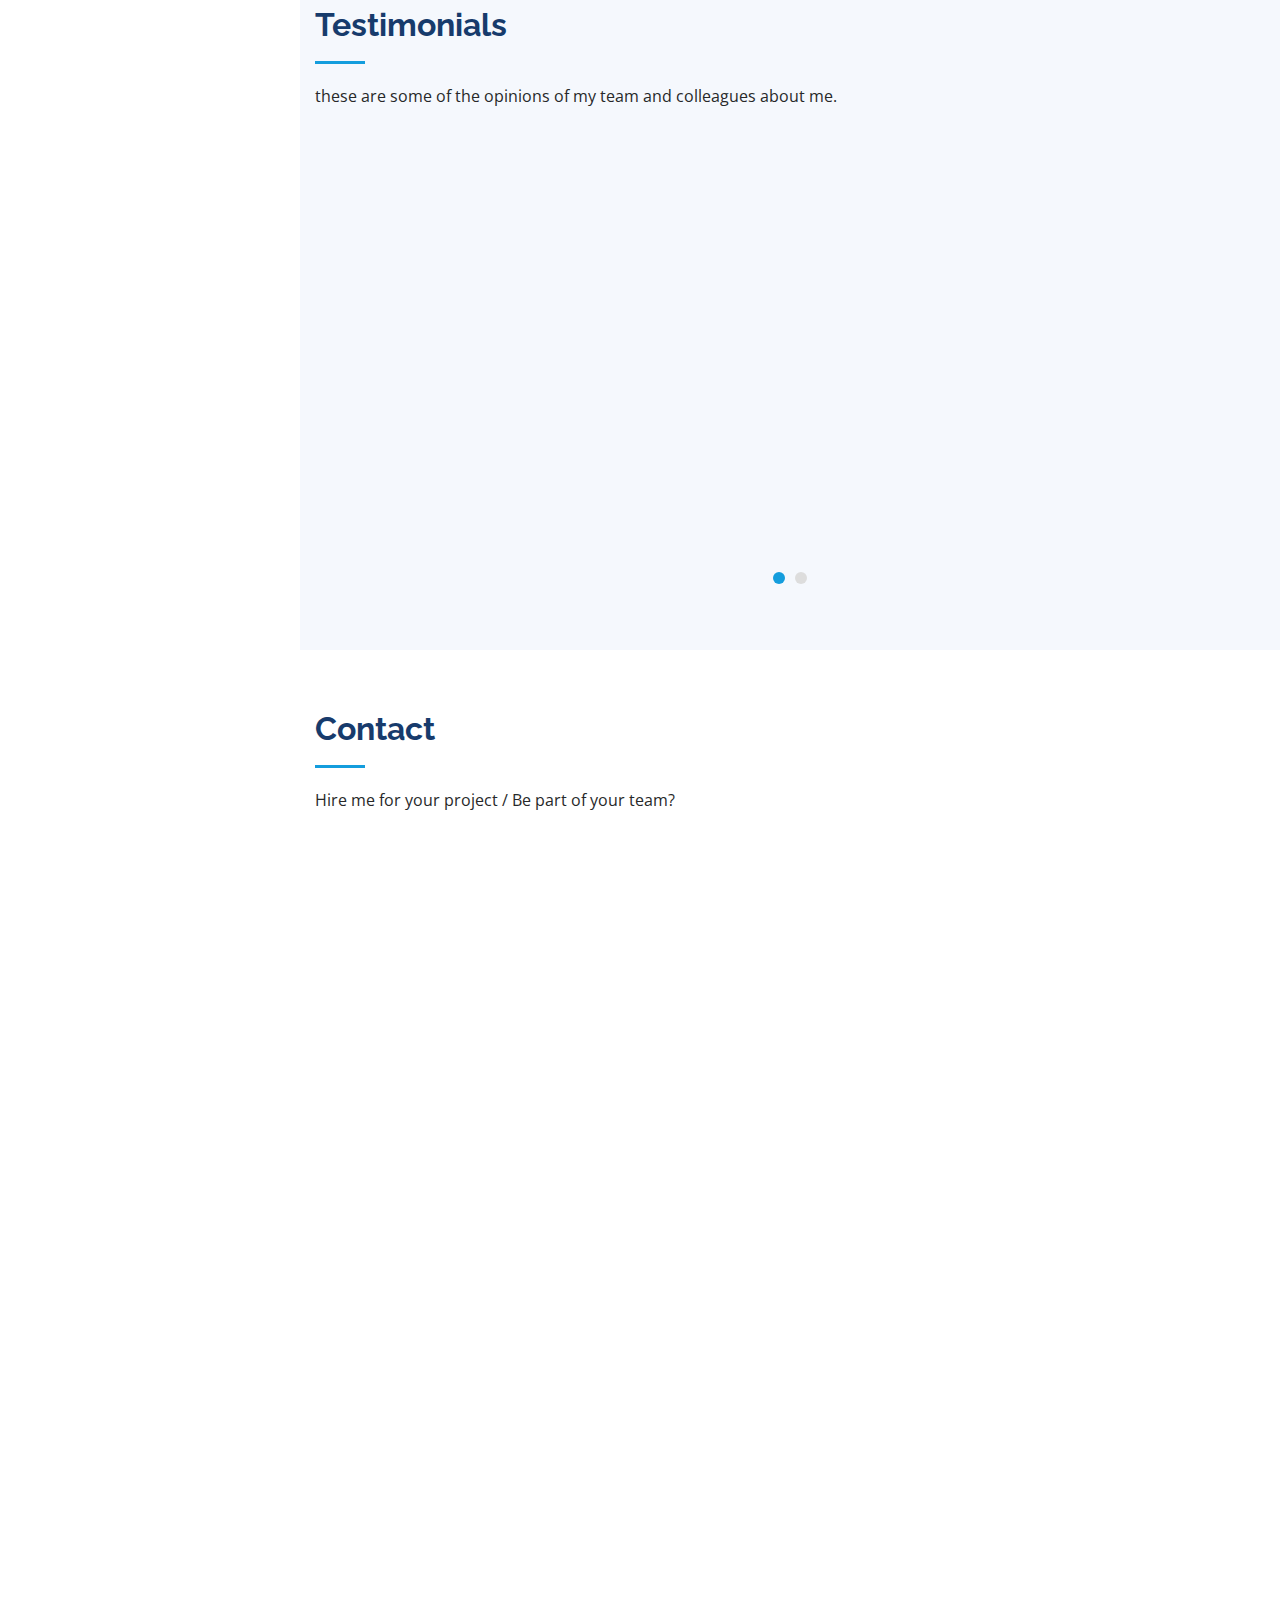
==== commit 14278547: "Update" ====
--- a/index.html
+++ b/index.html
@@ -72,7 +72,7 @@
   <!-- ======= Hero Section ======= -->
   <section id="hero" class="d-flex flex-column justify-content-center align-items-center">
     <div class="hero-container" data-aos="fade-in">
-      <h1>Slonjoh Besttec</h1>
+      <h1>Slonjoh Tolu Besttec</h1>
       <p>I'm a <span class="typed" data-typed-items="Full-Stack Developer,Freelancer"></span></p>
     </div>
   </section><!-- End Hero -->
@@ -255,8 +255,8 @@
             </div>
             <div class="resume-item">
               <h4>Bachelor with in-depth education</h4>
-              <h5>2015 - 2019</h5>
-              <p><em>Southern New Hampshire University</em></p>
+              <h5>2012 - 2015</h5>
+              <p><em>Convenant University</em></p>
               <p>For having completed and approved the studies corresponding to the level of secondary education.</p>
             </div>
           </div>
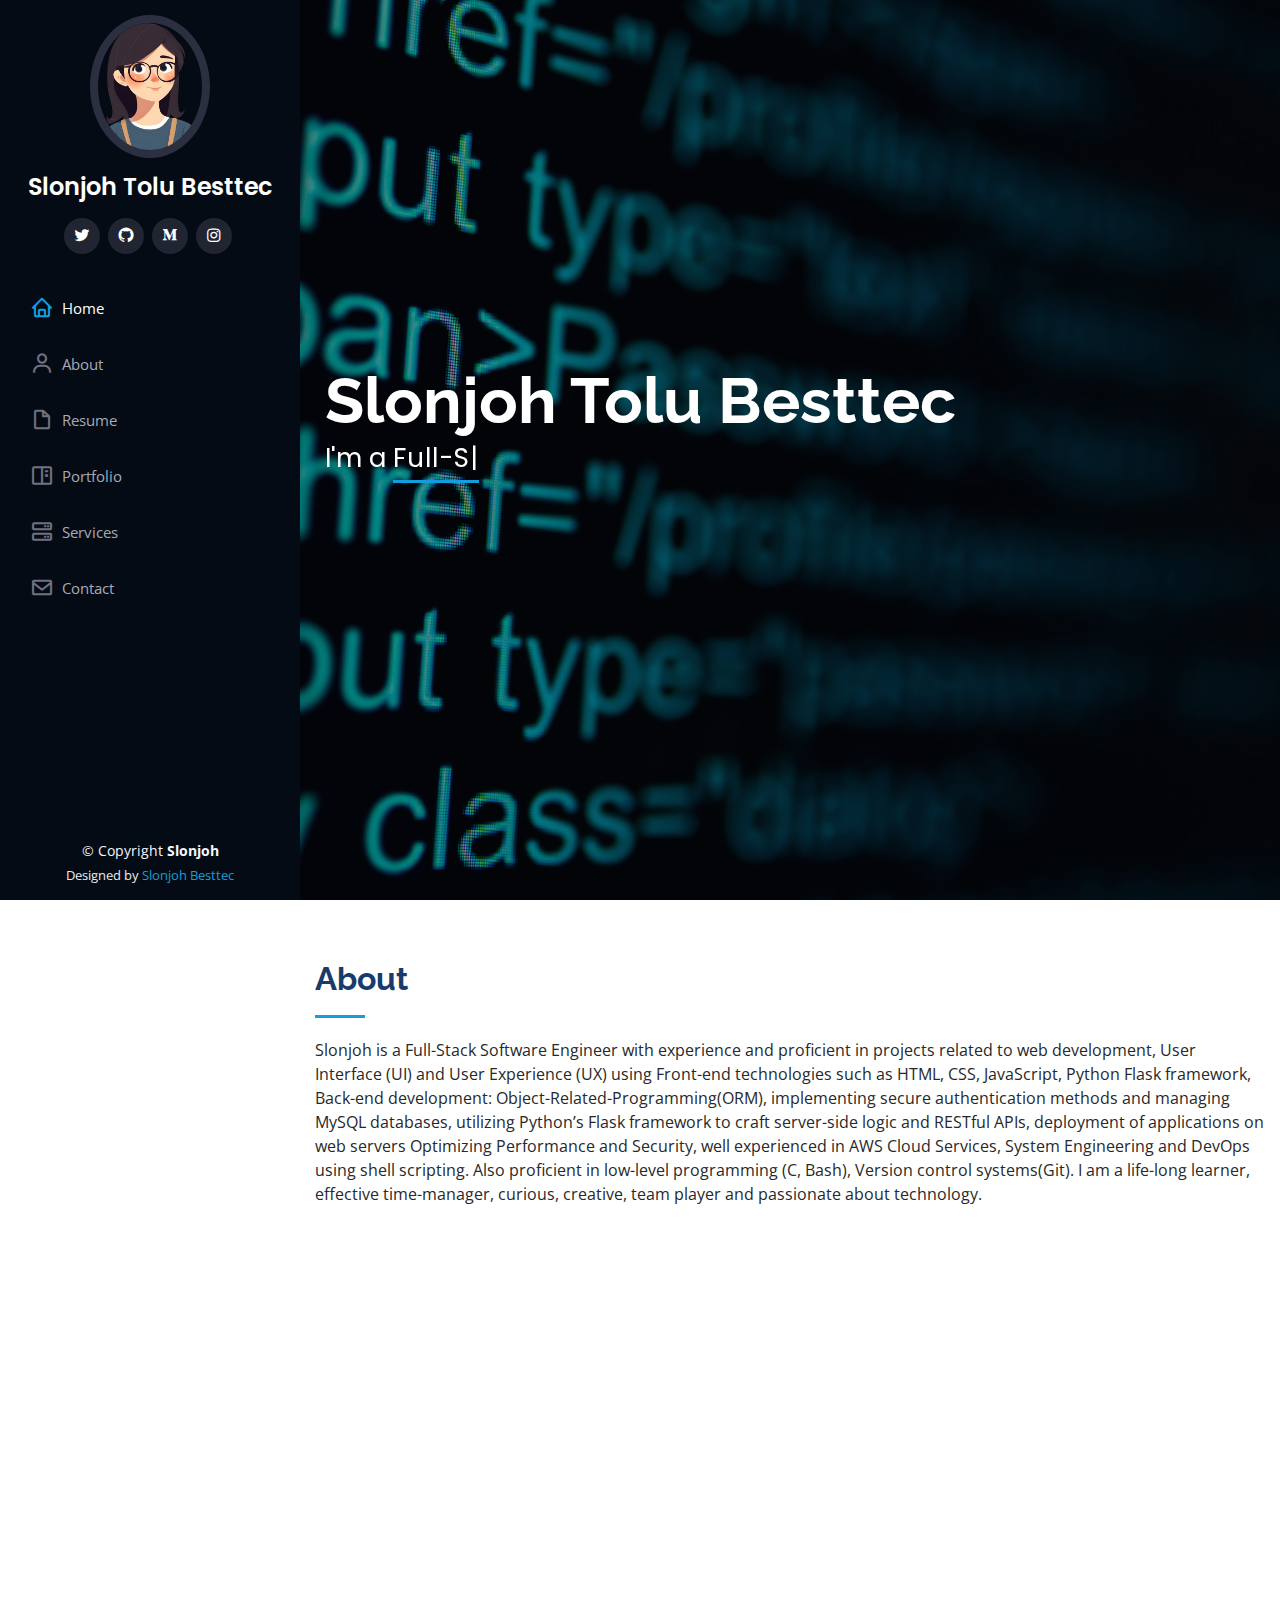
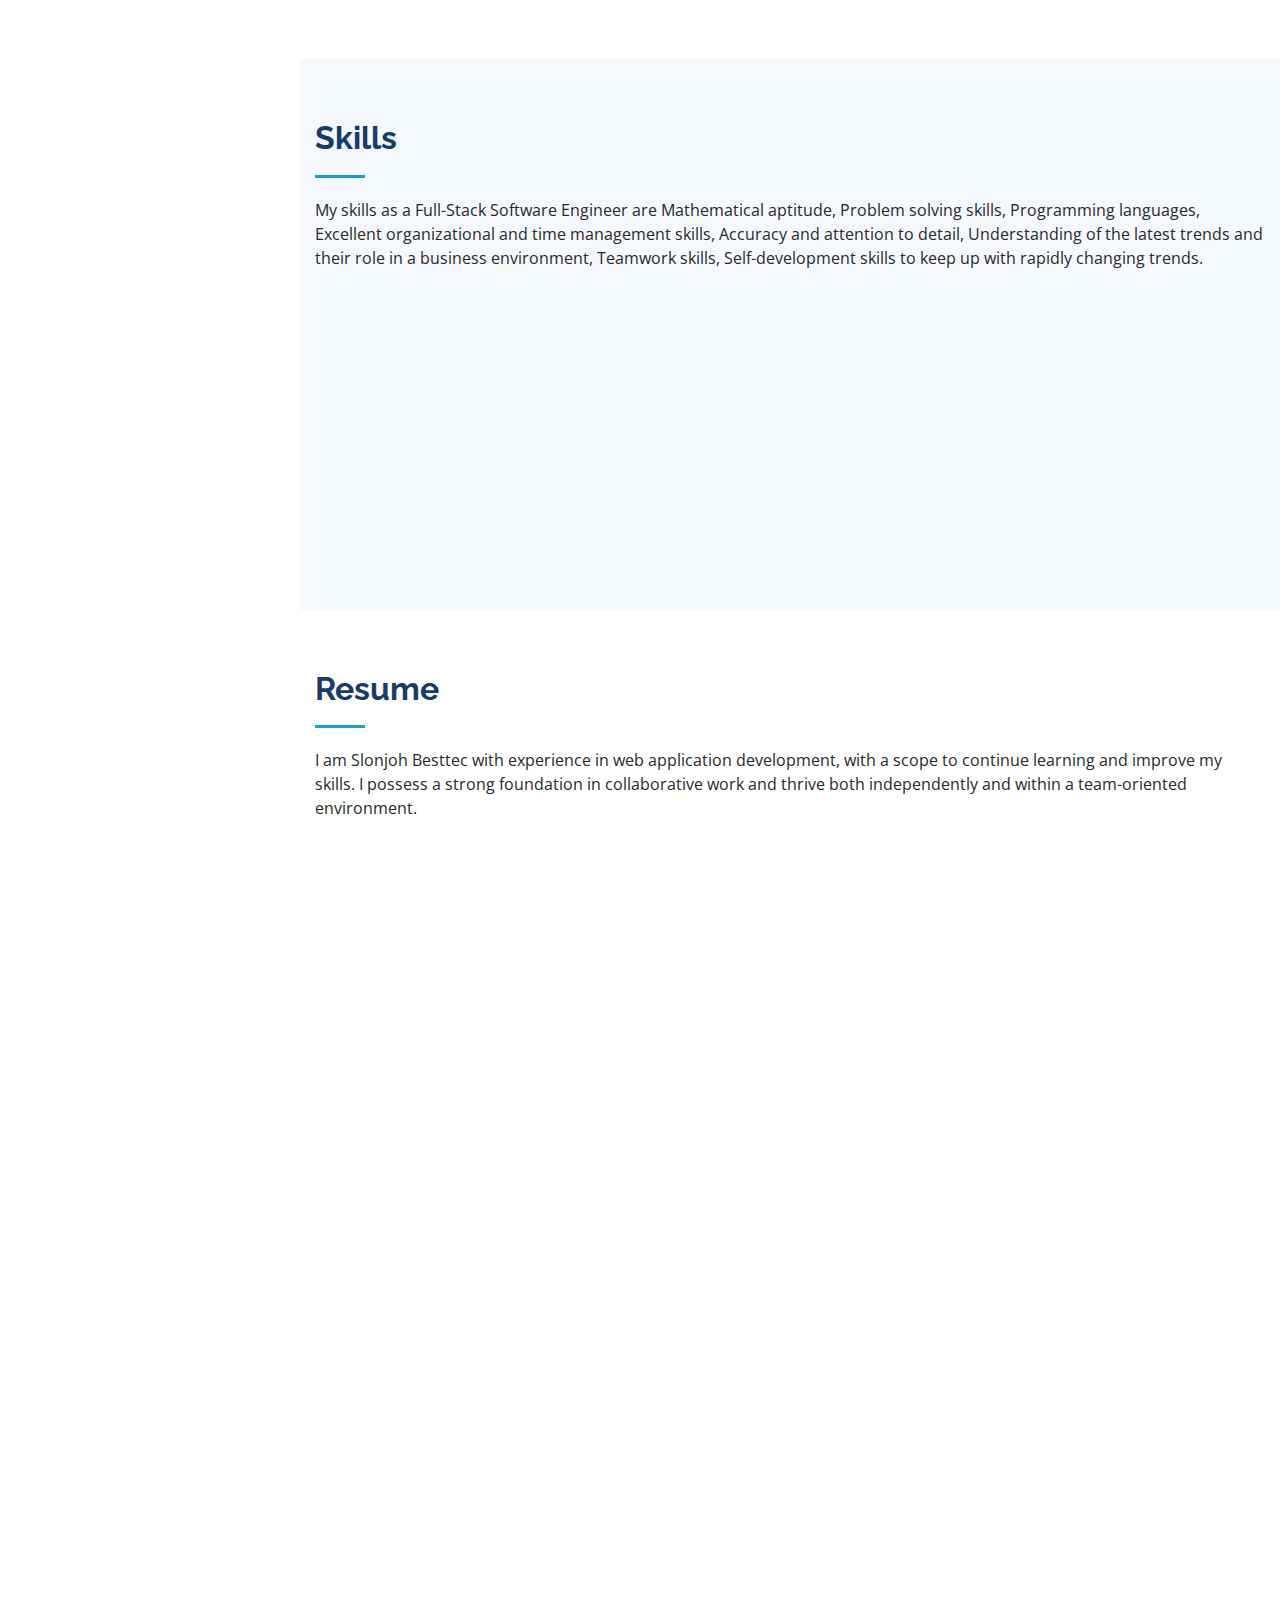
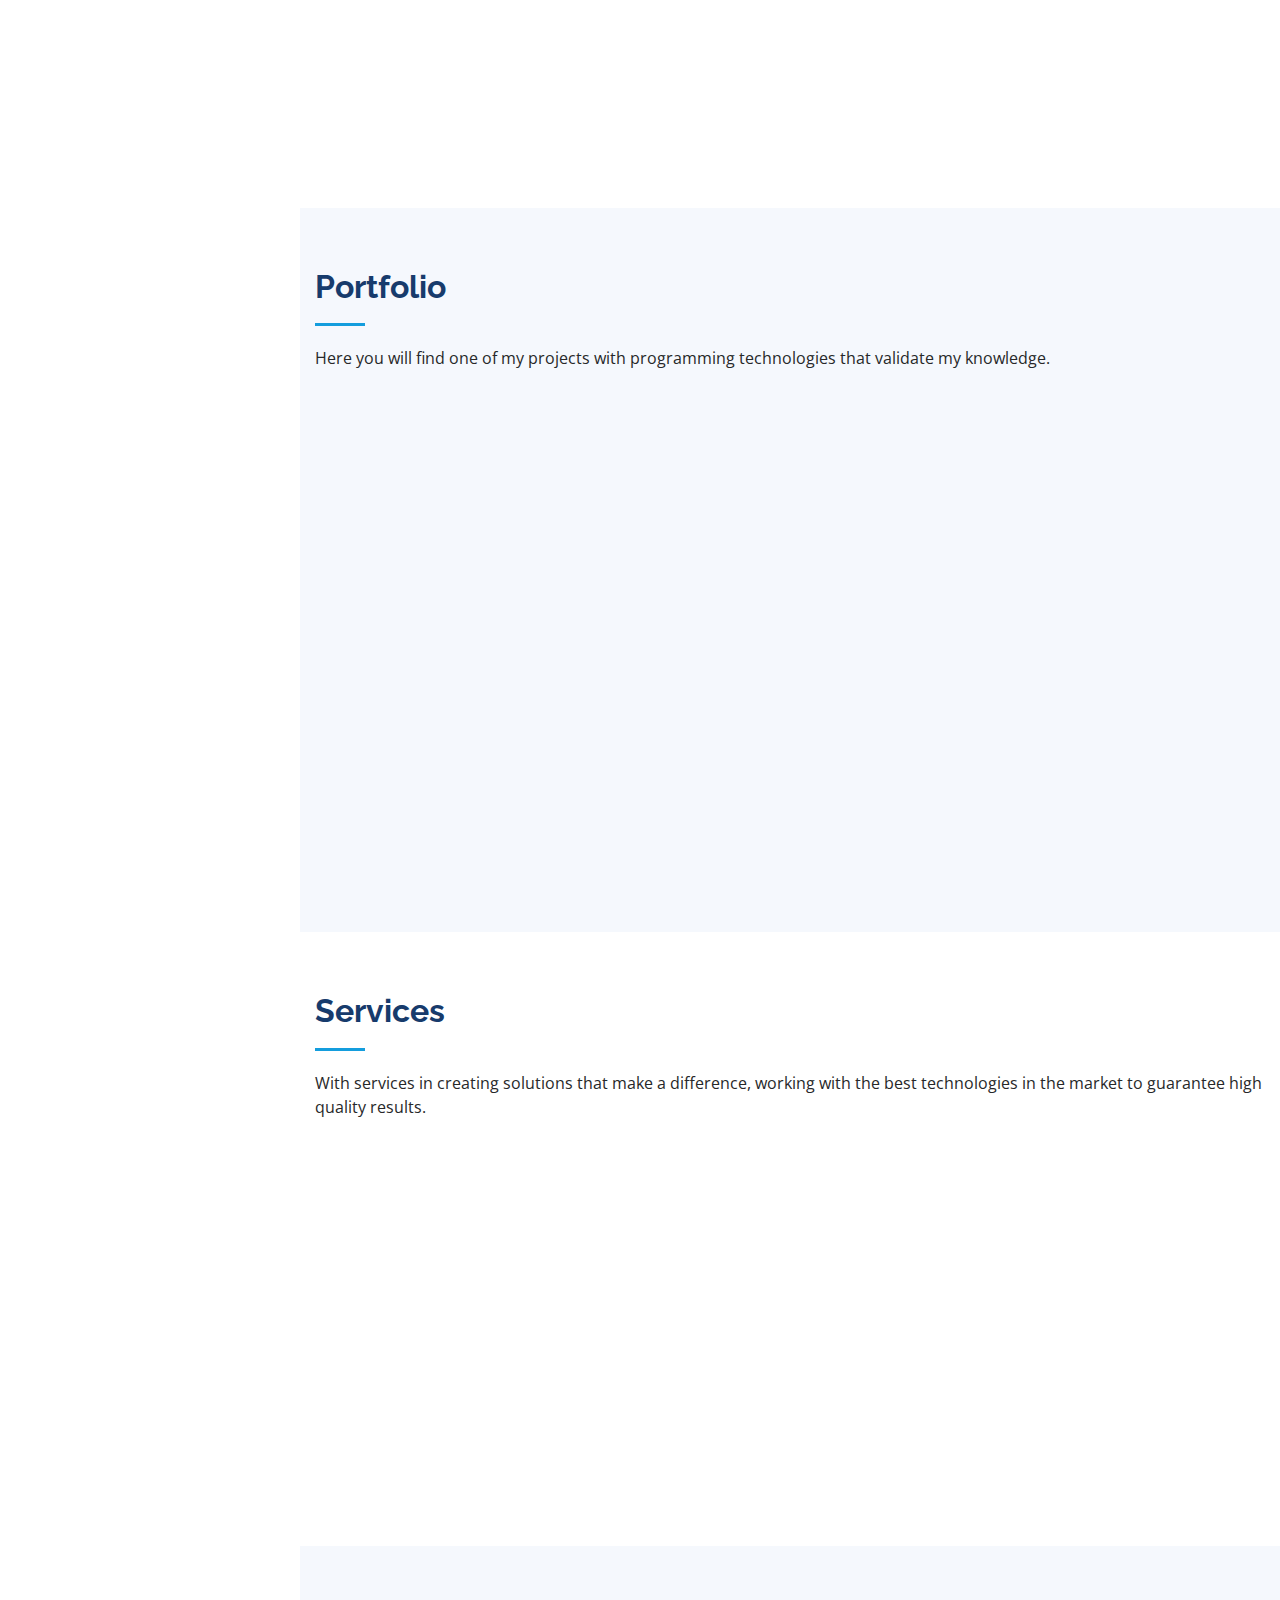
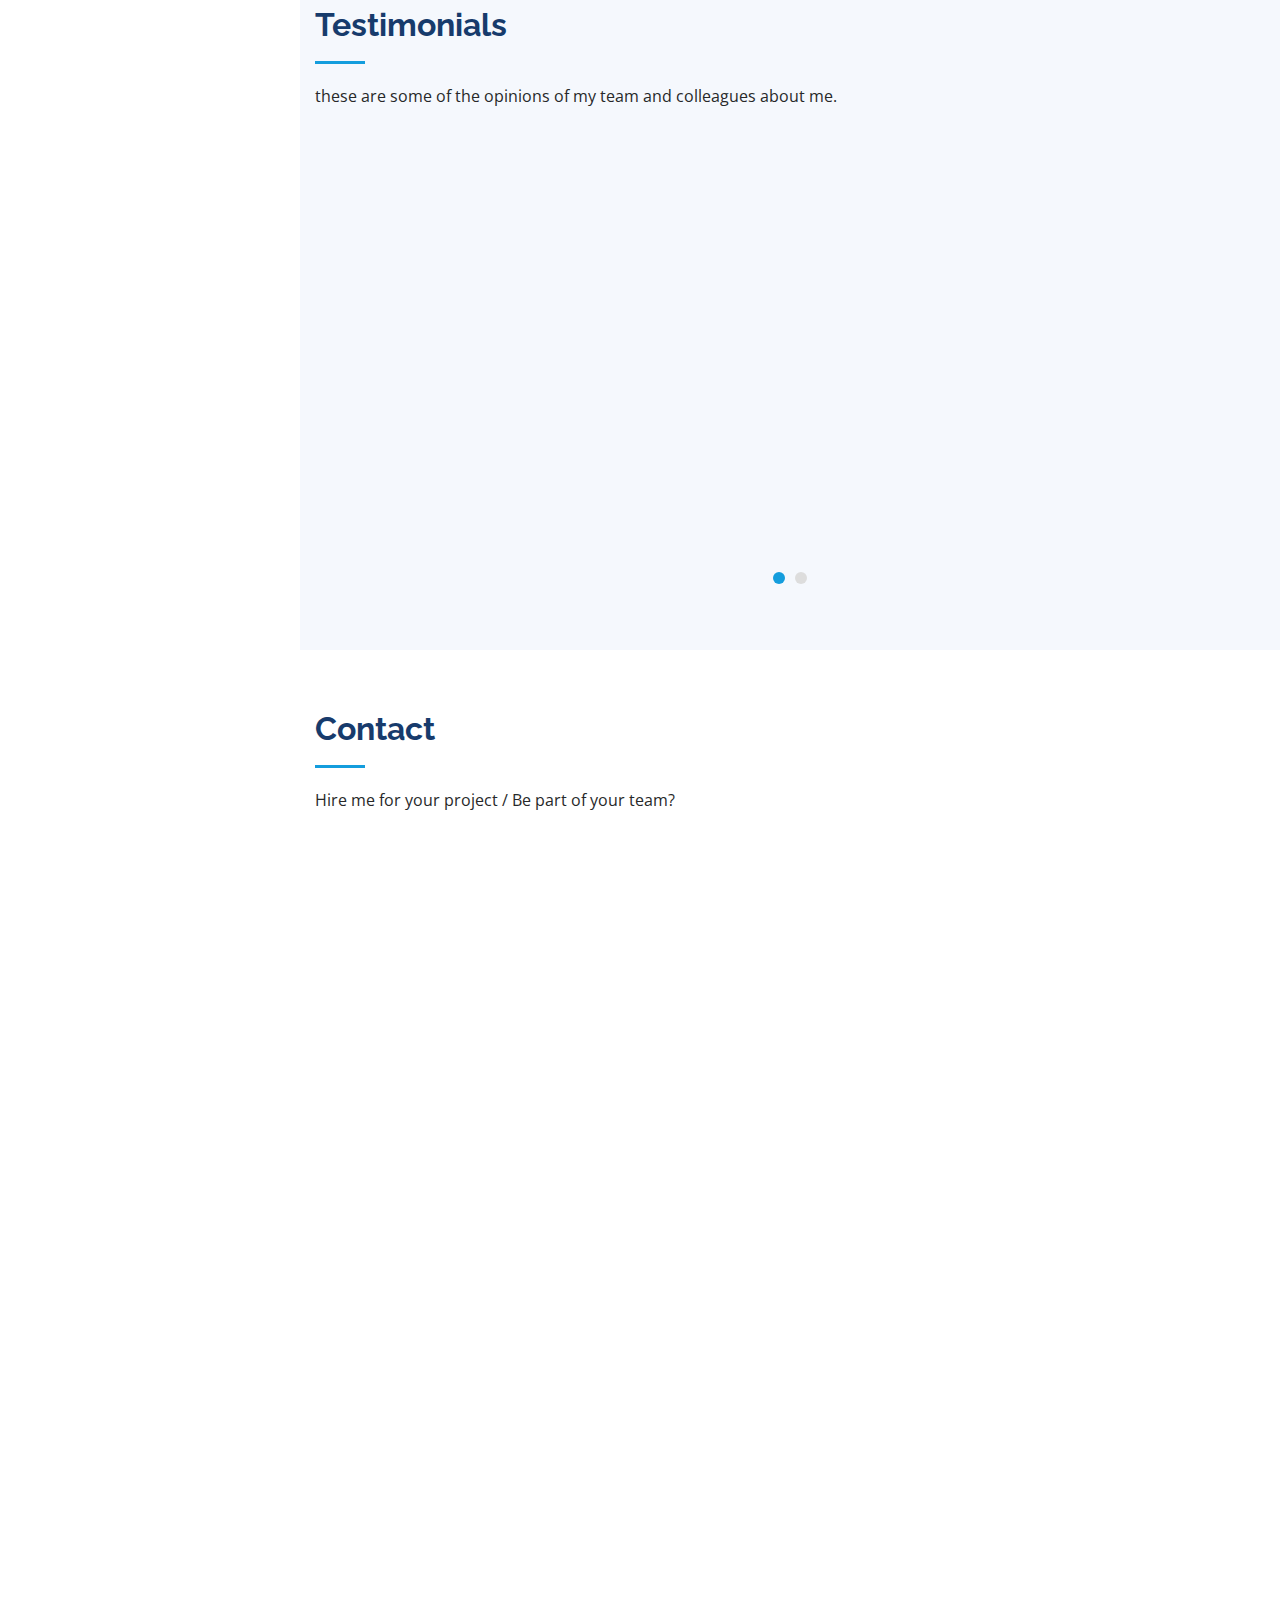
==== commit b42c6cf2: "Update" ====
--- a/index.html
+++ b/index.html
@@ -44,7 +44,7 @@
 
       <div class="profile">
         <img src="assets/img/profile-menu.png" alt="" class="img-fluid rounded-circle">
-        <h1 class="text-light"><a href="index.html">Slonjoh Besttec</a></h1>
+        <h1 class="text-light"><a href="index.html">Slonjoh Tolu Besttec</a></h1>
         <div class="social-links mt-3 text-center">
           <a href="https://twitter.com/slonjoh" target="_blank" class="twitter"><i class="bx bxl-twitter"></i></a>
           <a href="https://github.com/Slonjoh" target="_blank" class="github"><i class="bx bxl-github"></i></a>
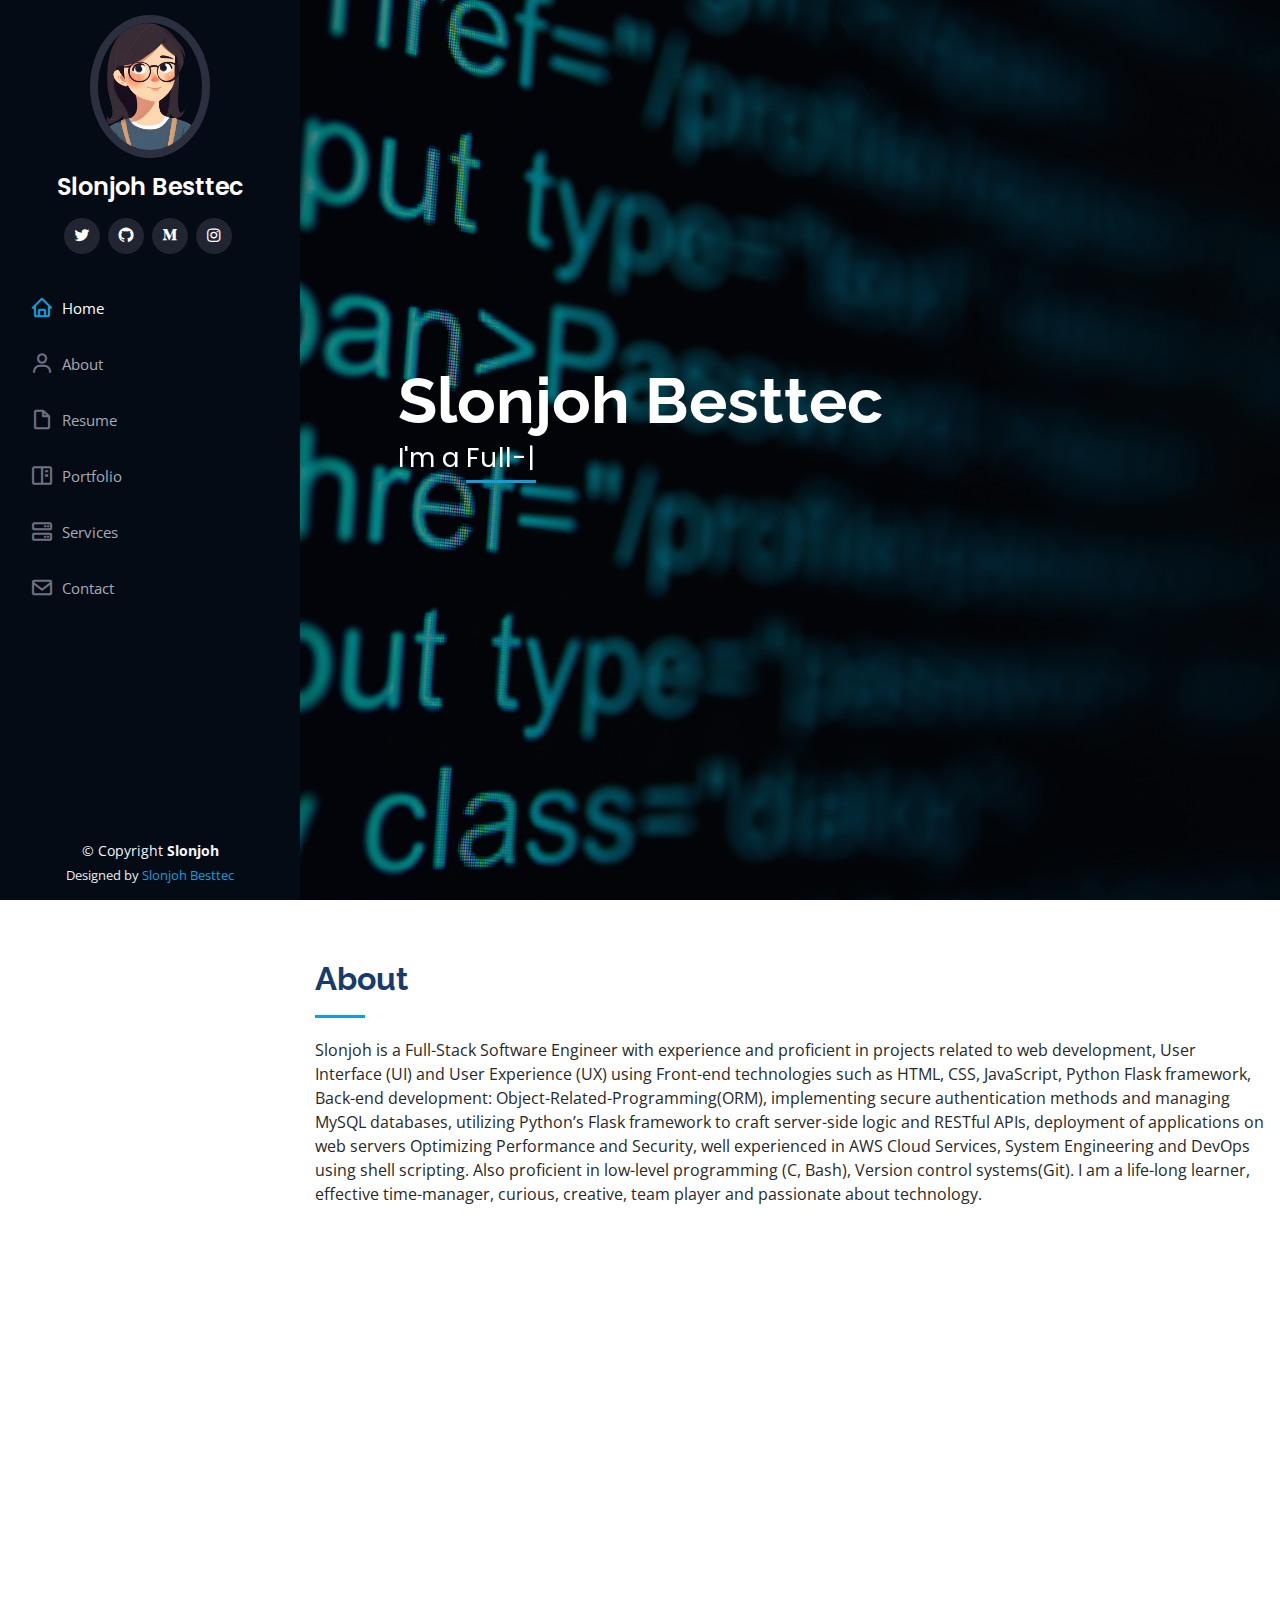
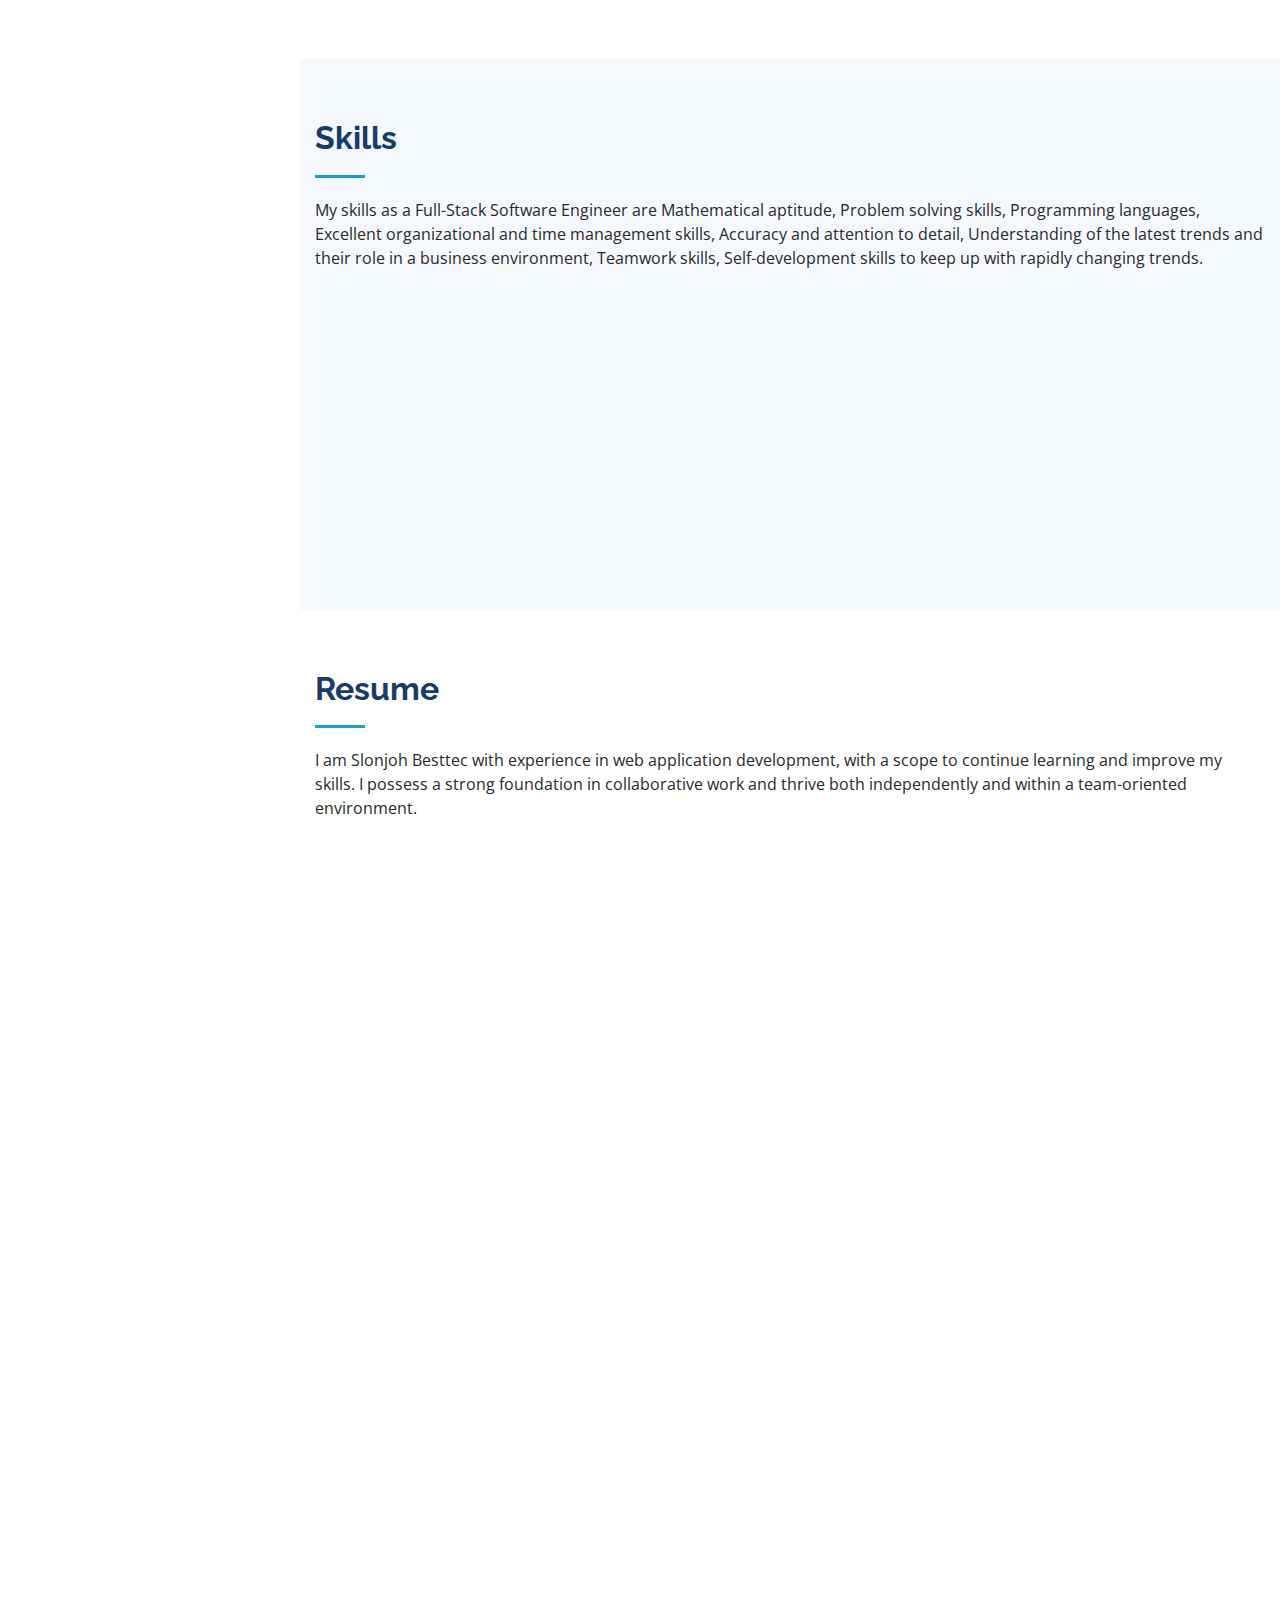
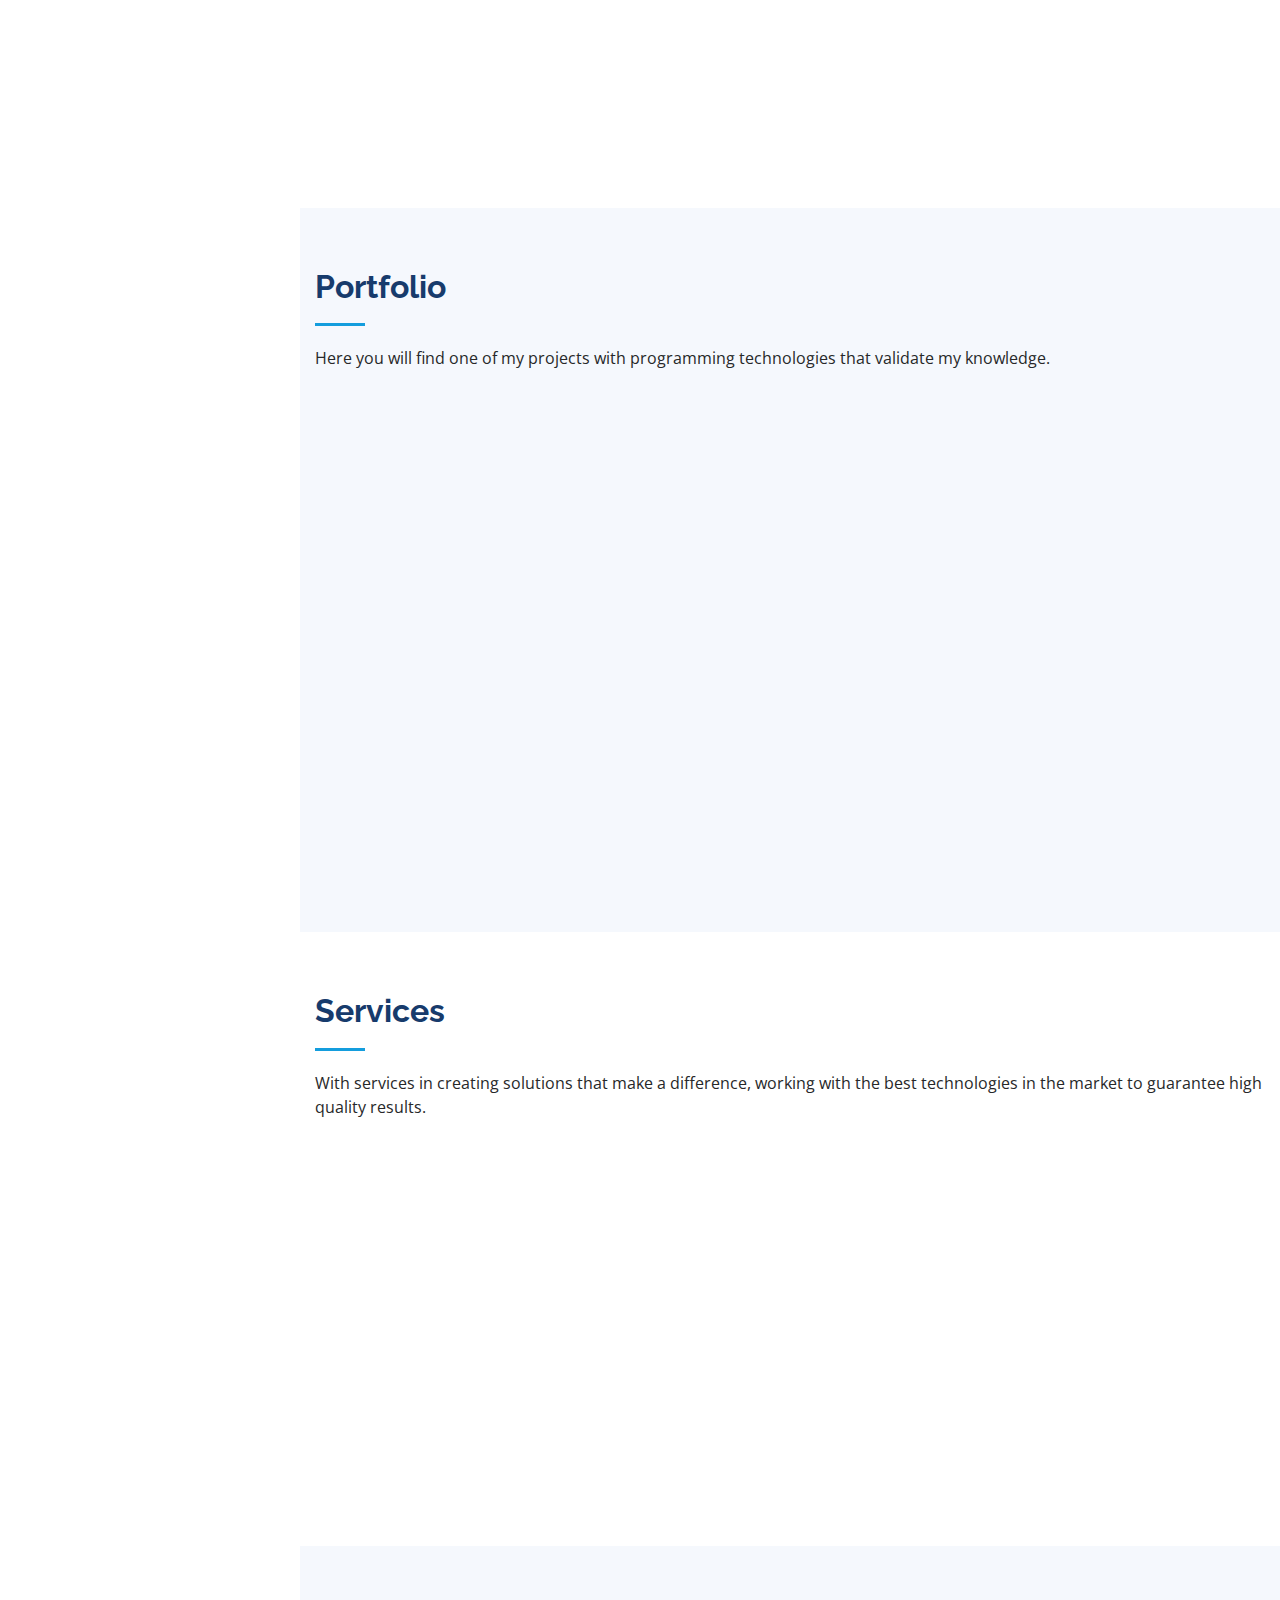
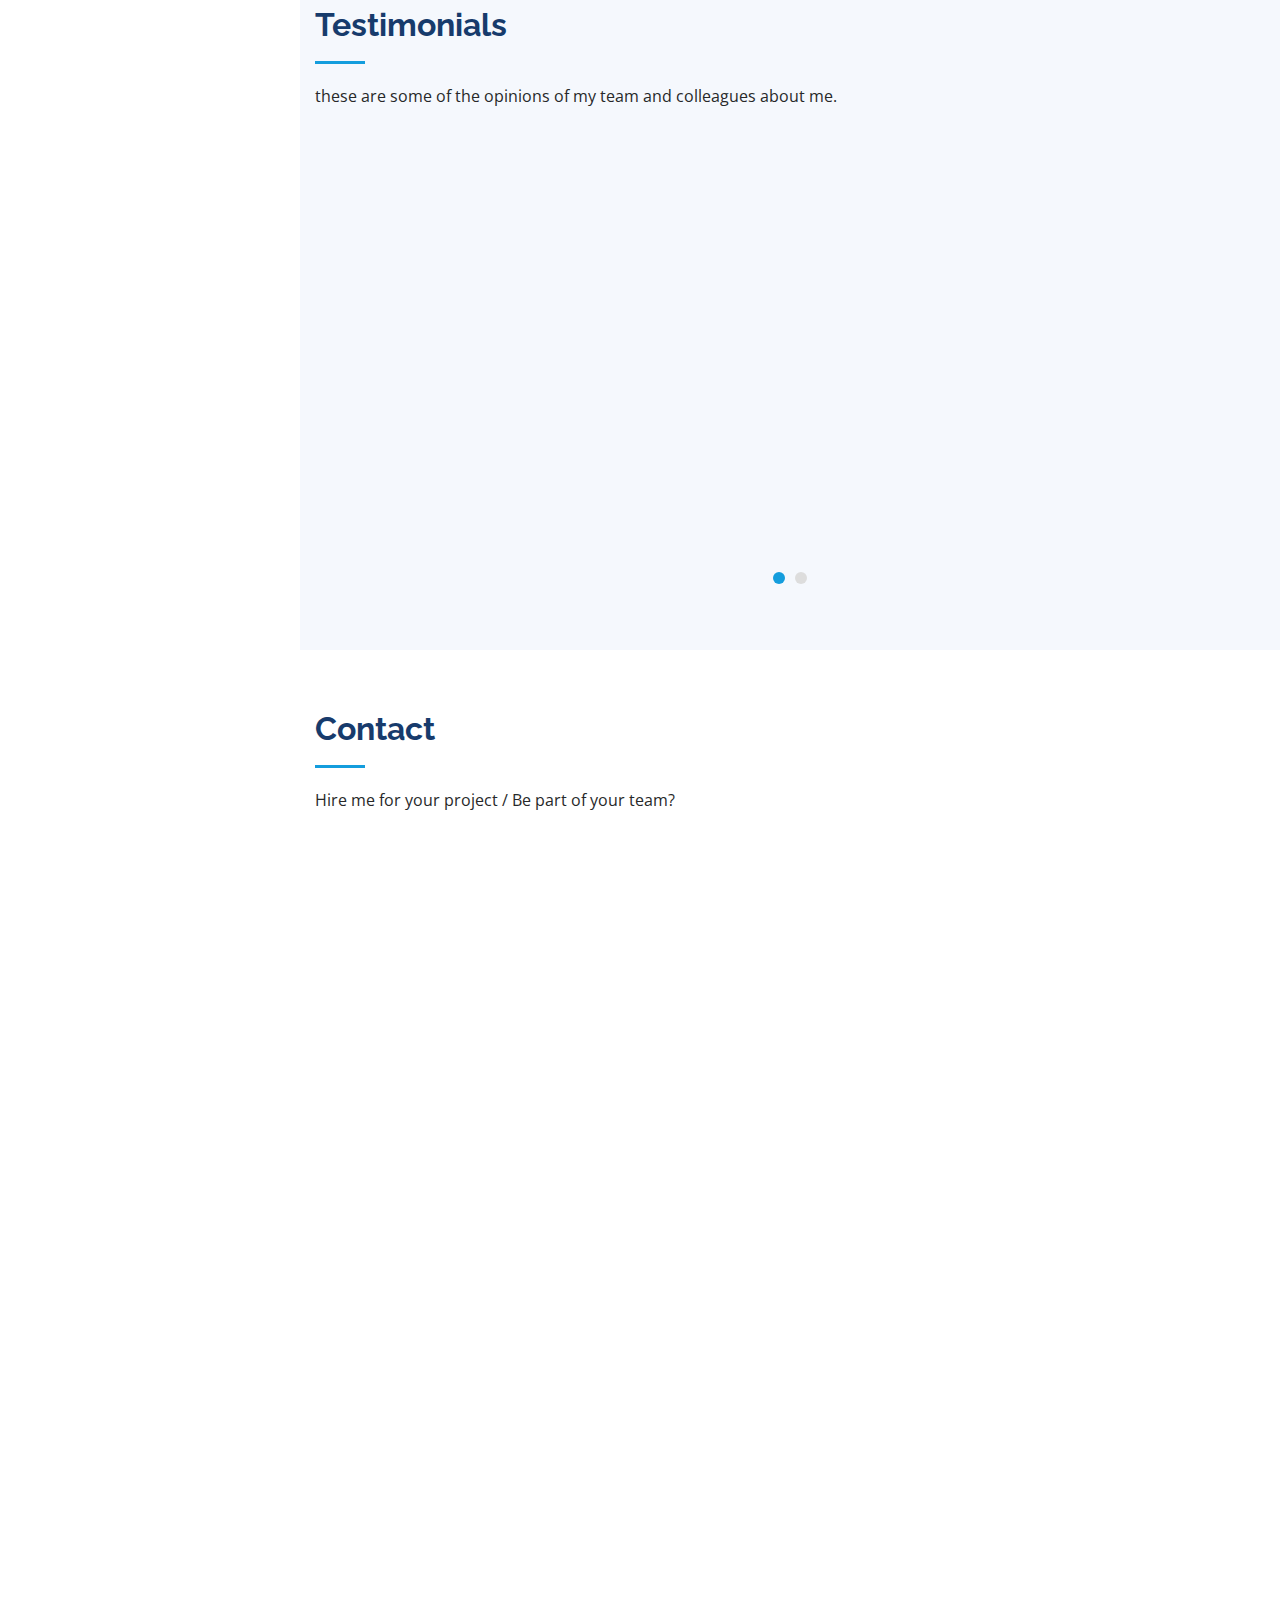
==== commit fe7f62ef: "Update" ====
--- a/index.html
+++ b/index.html
@@ -44,7 +44,7 @@
 
       <div class="profile">
         <img src="assets/img/profile-menu.png" alt="" class="img-fluid rounded-circle">
-        <h1 class="text-light"><a href="index.html">Slonjoh Tolu Besttec</a></h1>
+        <h1 class="text-light"><a href="index.html">Slonjoh Besttec</a></h1>
         <div class="social-links mt-3 text-center">
           <a href="https://twitter.com/slonjoh" target="_blank" class="twitter"><i class="bx bxl-twitter"></i></a>
           <a href="https://github.com/Slonjoh" target="_blank" class="github"><i class="bx bxl-github"></i></a>
@@ -72,7 +72,7 @@
   <!-- ======= Hero Section ======= -->
   <section id="hero" class="d-flex flex-column justify-content-center align-items-center">
     <div class="hero-container" data-aos="fade-in">
-      <h1>Slonjoh Tolu Besttec</h1>
+      <h1>Slonjoh Besttec</h1>
       <p>I'm a <span class="typed" data-typed-items="Full-Stack Developer,Freelancer"></span></p>
     </div>
   </section><!-- End Hero -->
@@ -111,7 +111,7 @@
                 <ul>
                   <li><i class="icofont-rounded-right"></i> <strong>Age:</strong> 29</li>
                   <li><i class="icofont-rounded-right"></i> <strong>Developer:</strong> Mid-Level</li>
-		  <li><i class="icofont-rounded-right"></i> <strong>Mail:</strong> <a href="mailto:besttec1997@gmail.com">besttec1997@gmail.com</a></li>
+		  <li><i class="icofont-rounded-right"></i> <strong>Mail:</strong> <a href="mailto:tobson11122@gmail.com">tobson11122@gmail.com</a></li>
                   <li><i class="icofont-rounded-right"></i> <strong>Freelance:</strong> Available</li>
                 </ul>
               </div>
@@ -241,7 +241,7 @@
               <p><em>I am an innovative Full-Stack Software Engineer with over 2 years of experience in projects related to web development (Python, JavaScript, Flask), low level programming (C, Bash). Proficient in version control systems (Git), Object-Related-Programming(ORM), databases (SQL, POSTGRESQL), Deployment of applications on web servers(AWS Cloud Services), System Devops and RESTful API. User-centric from initial concept to polished end product.</em></p>
               <ul>
 		<li>Contact</li>
-                <a href="mailto:besttec1997@gmail.com">besttec1997@gmail.com</a>
+                <a href="mailto:tobson11122@gmail.com">tobson11122@gmail.com</a>
               </ul>
             </div>
 
@@ -520,7 +520,7 @@
               <div class="email">
                 <i class="icofont-envelope"></i>
                 <h4>Email:</h4>
-		<p><a href="mailto:besttec1997@gmail.com">besttec1997@gmail.com</a></p>
+		<p><a href="mailto:tobson11122@gmail.com">tobson11122@gmail.com</a></p>
               </div>
 
 
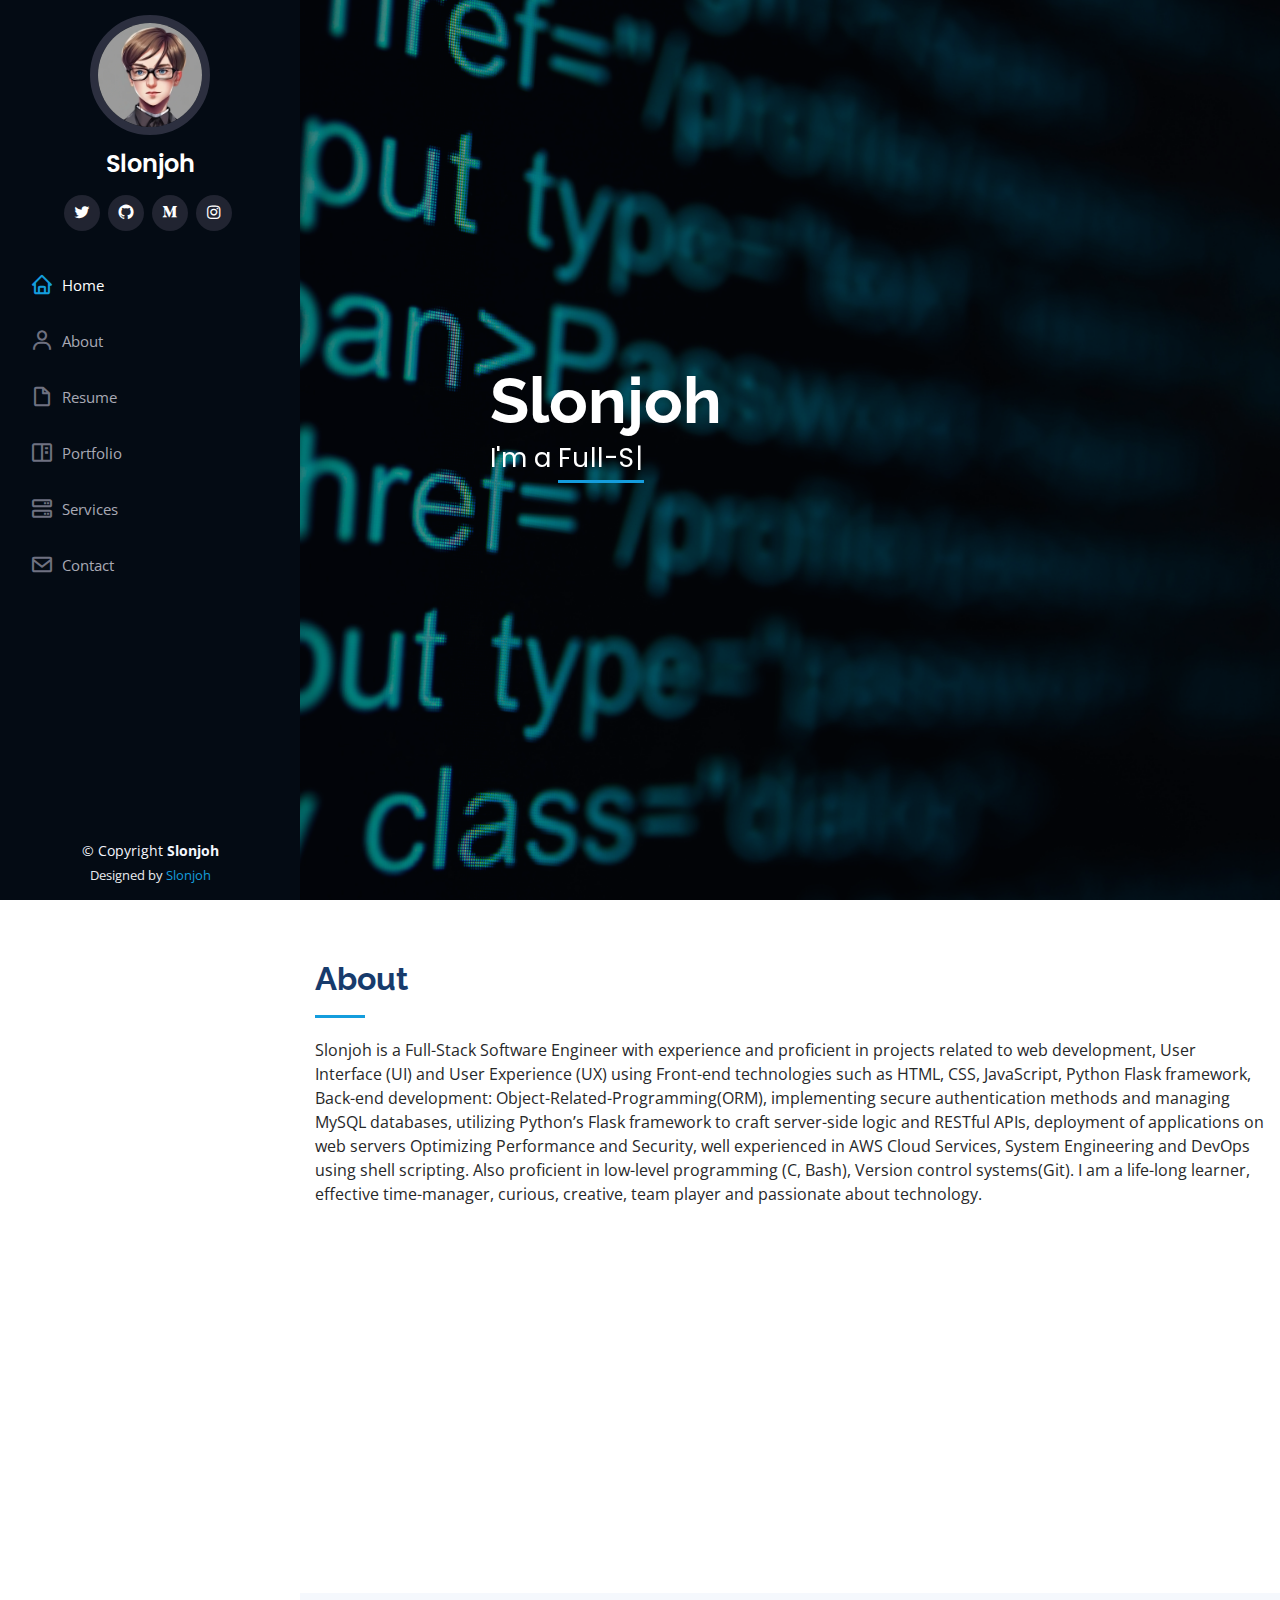
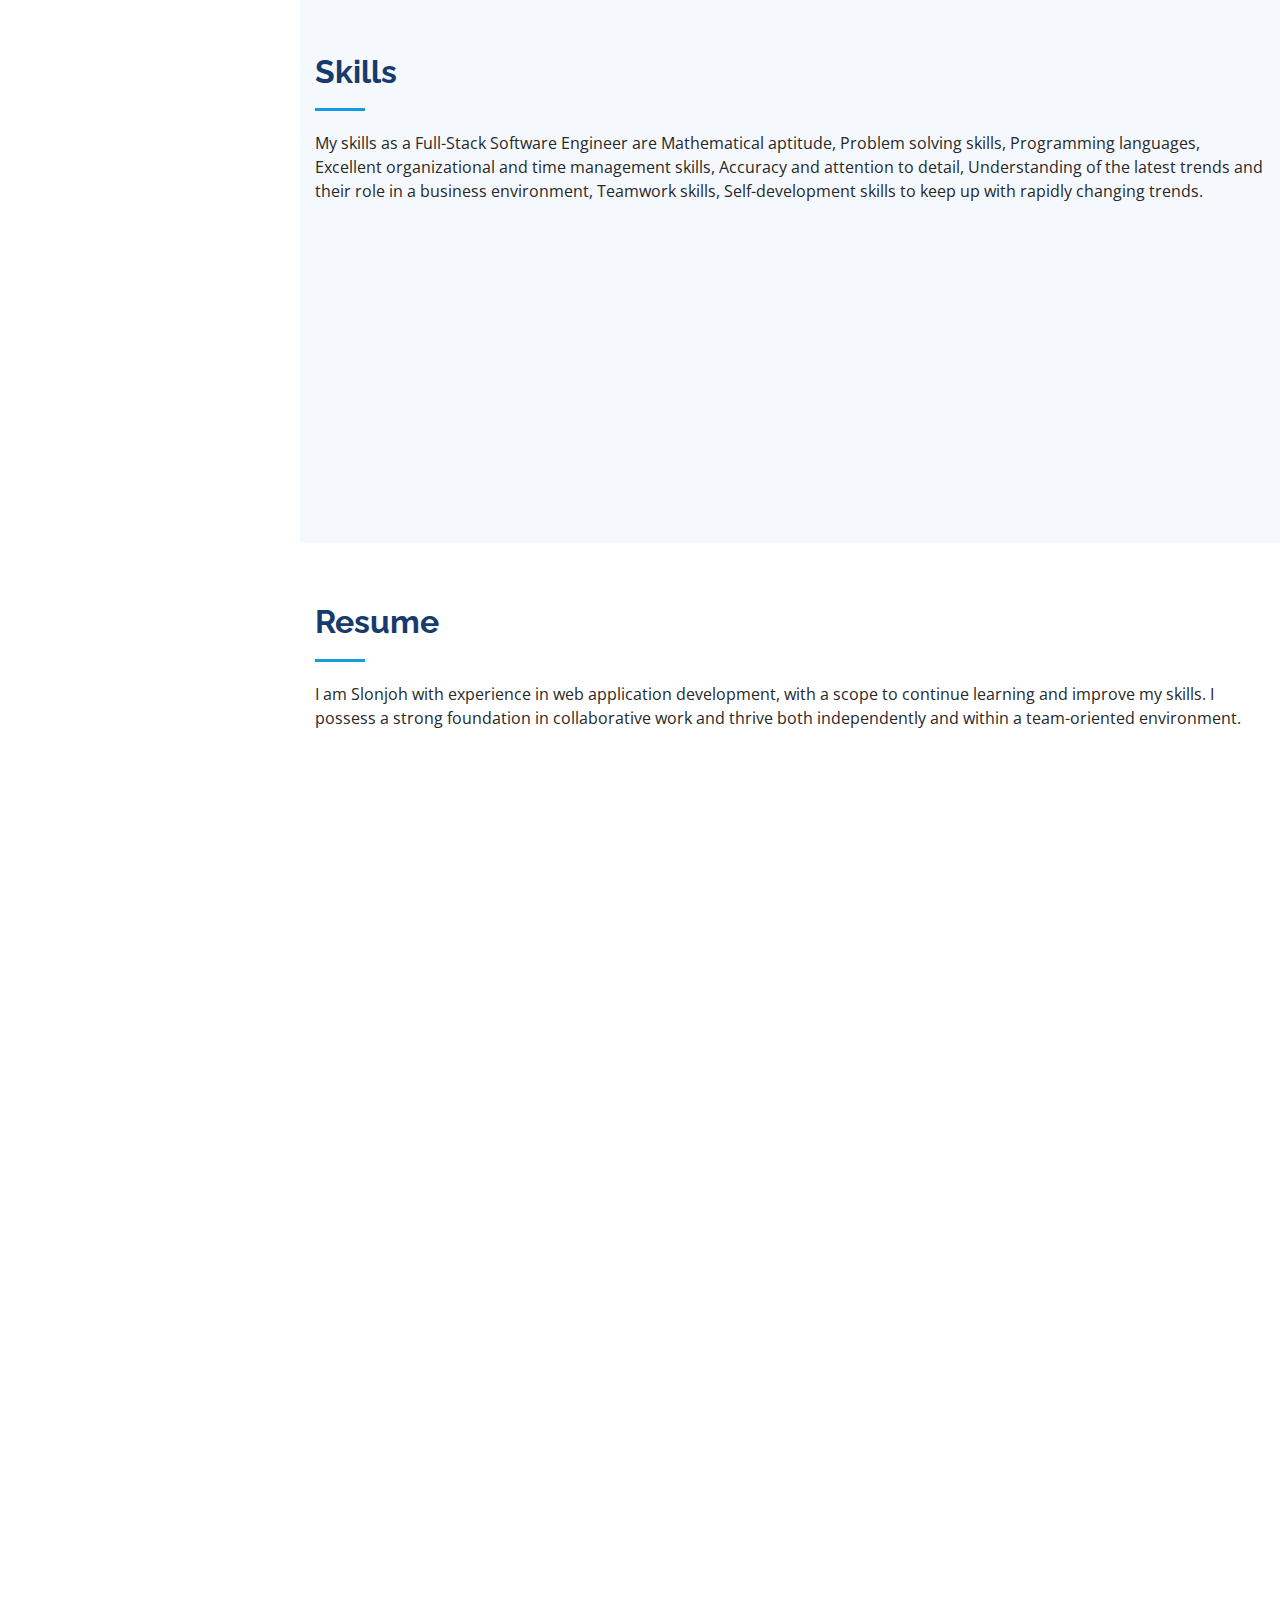
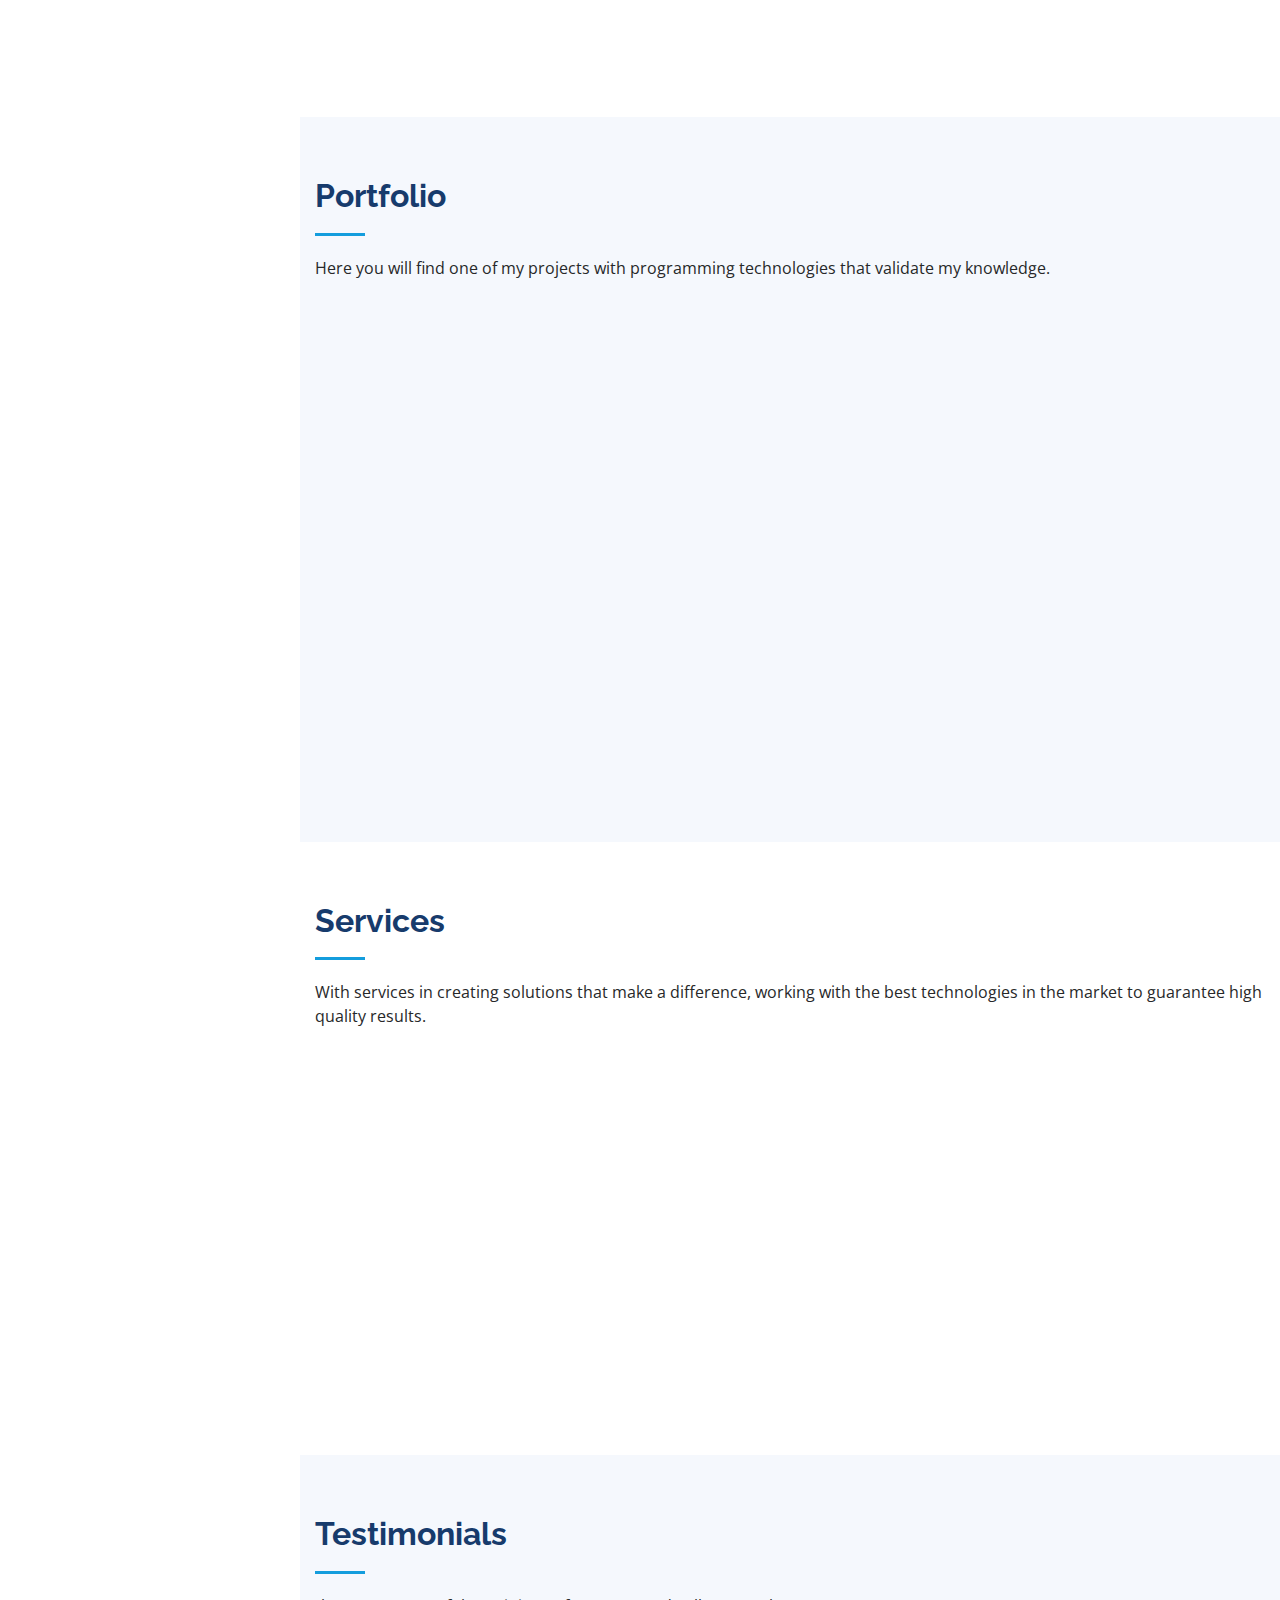
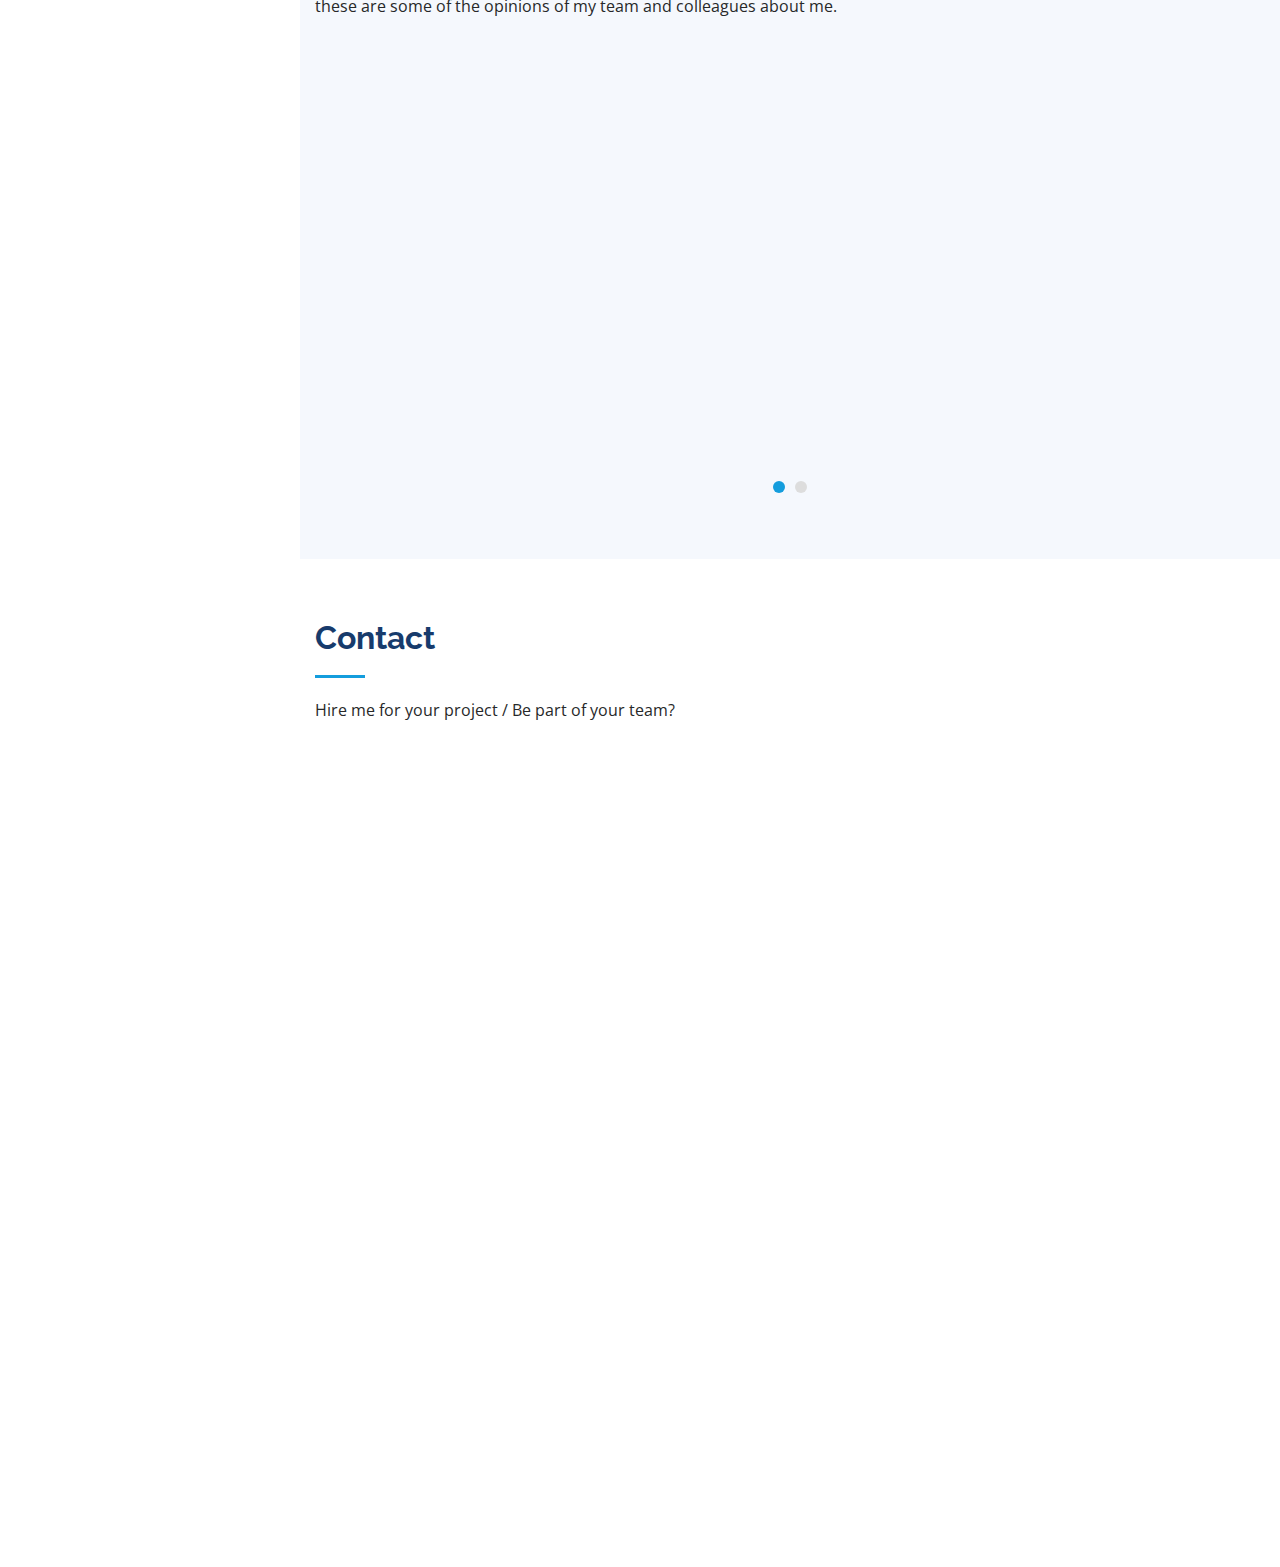
==== commit d2c3de21: "details" ====
--- a/index.html
+++ b/index.html
@@ -5,7 +5,7 @@
   <meta charset="utf-8">
   <meta content="width=device-width, initial-scale=1.0" name="viewport">
 
-  <title>Slonjoh Besttec - Portfolio</title>
+  <title>Slonjoh - Portfolio</title>
   <meta content="" name="description">
   <meta content="" name="keywords">
 
@@ -29,7 +29,7 @@
 
   <!-- =======================================================
   * Template Name: Slonjoh - Portfolio - v1.1
-  * Author: Slonjoh Besttec
+  * Author: Slonjoh
   ======================================================== -->
 </head>
 
@@ -44,7 +44,7 @@
 
       <div class="profile">
         <img src="assets/img/profile-menu.png" alt="" class="img-fluid rounded-circle">
-        <h1 class="text-light"><a href="index.html">Slonjoh Besttec</a></h1>
+        <h1 class="text-light"><a href="index.html">Slonjoh</a></h1>
         <div class="social-links mt-3 text-center">
           <a href="https://twitter.com/slonjoh" target="_blank" class="twitter"><i class="bx bxl-twitter"></i></a>
           <a href="https://github.com/Slonjoh" target="_blank" class="github"><i class="bx bxl-github"></i></a>
@@ -72,8 +72,8 @@
   <!-- ======= Hero Section ======= -->
   <section id="hero" class="d-flex flex-column justify-content-center align-items-center">
     <div class="hero-container" data-aos="fade-in">
-      <h1>Slonjoh Besttec</h1>
-      <p>I'm a <span class="typed" data-typed-items="Full-Stack Developer,Freelancer"></span></p>
+      <h1>Slonjoh</h1>
+      <p>I'm a <span class="typed" data-typed-items="Full-Stack Developer, Freelancer"></span></p>
     </div>
   </section><!-- End Hero -->
 
@@ -230,7 +230,7 @@
 
         <div class="section-title">
           <h2>Resume</h2>
-          <p>I am Slonjoh Besttec with experience in web application development, with a scope to continue learning and improve my skills. I possess a strong foundation in collaborative work and thrive  both independently and within a team-oriented environment.</p>
+          <p>I am Slonjoh with experience in web application development, with a scope to continue learning and improve my skills. I possess a strong foundation in collaborative work and thrive  both independently and within a team-oriented environment.</p>
         </div>
 
         <div class="row">
@@ -579,7 +579,7 @@
         &copy; Copyright <strong><span>Slonjoh</span></strong>
       </div>
       <div class="credits">
-        Designed by <a href="https://github.com/Slonjoh" target="_blank" rel="noopener noreferrer">Slonjoh Besttec</a>
+        Designed by <a href="https://github.com/Slonjoh" target="_blank" rel="noopener noreferrer">Slonjoh</a>
       </div>
     </div>
   </footer><!-- End  Footer -->
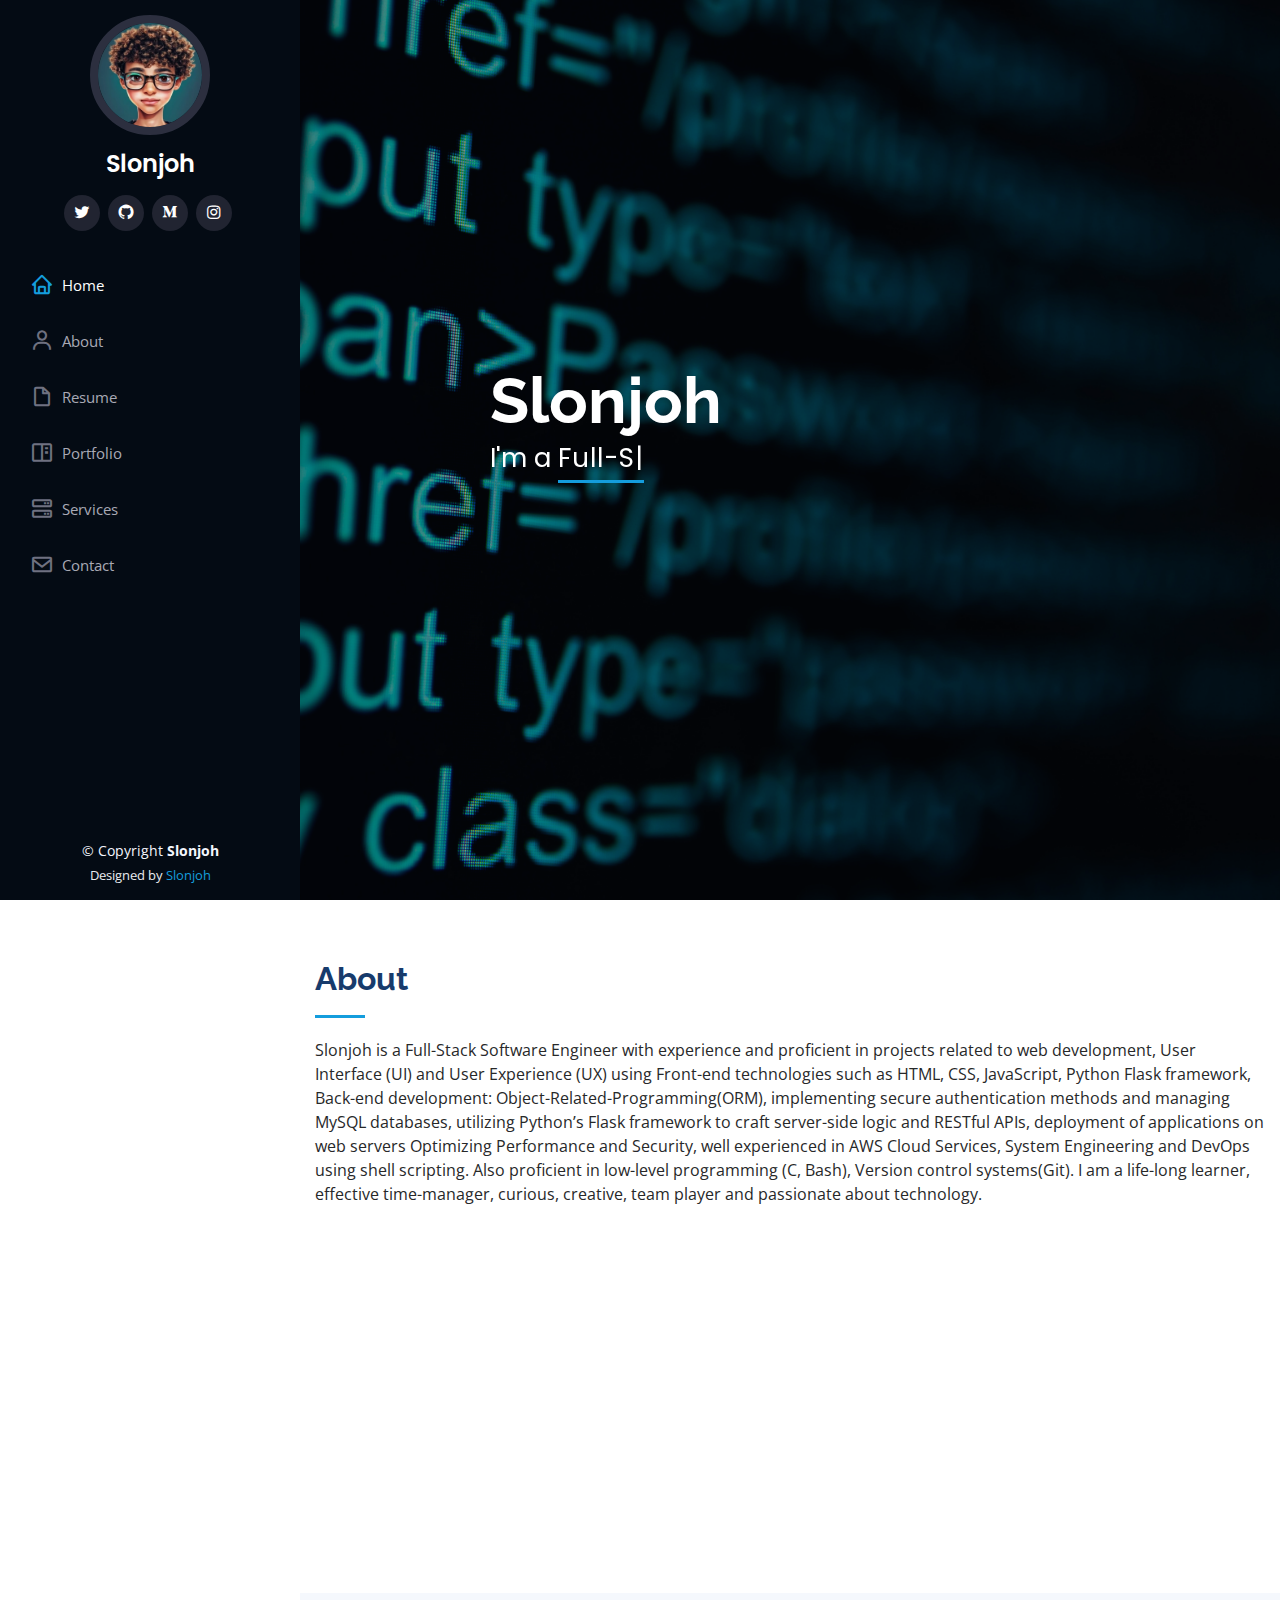
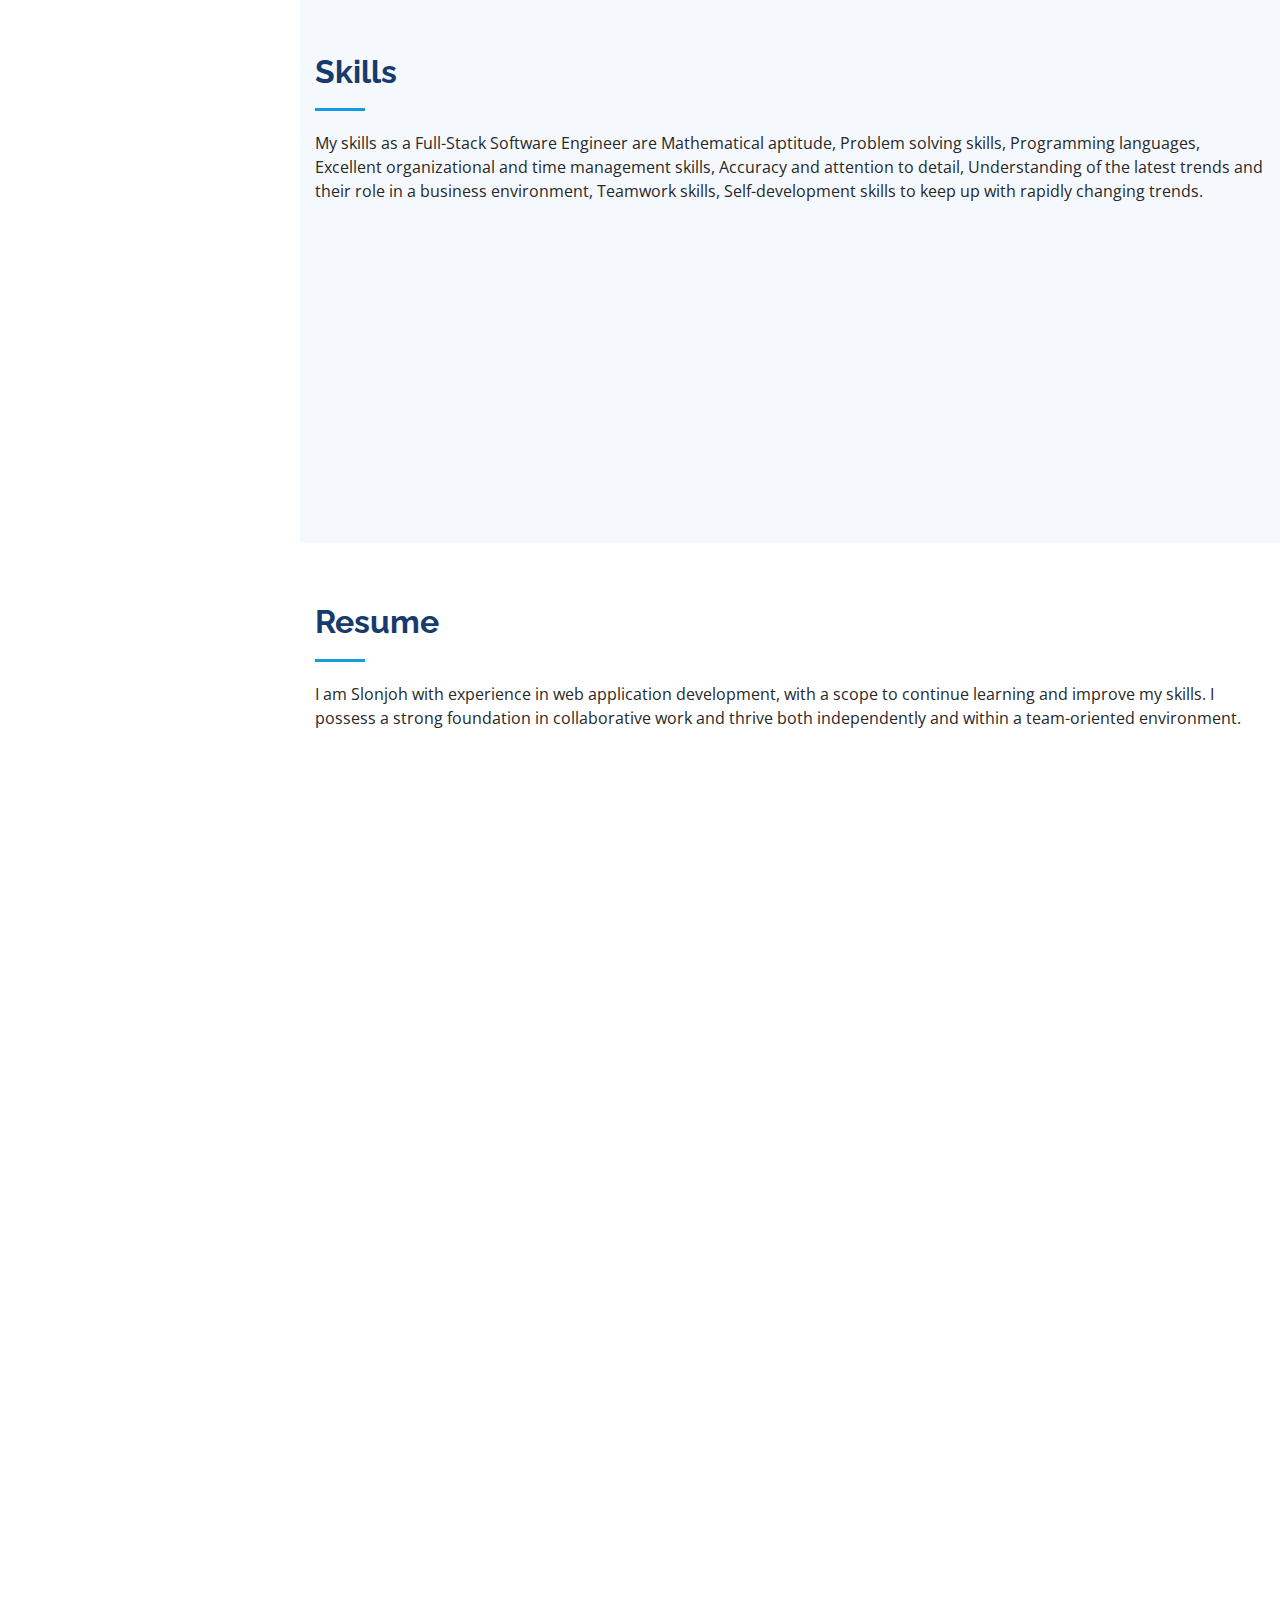
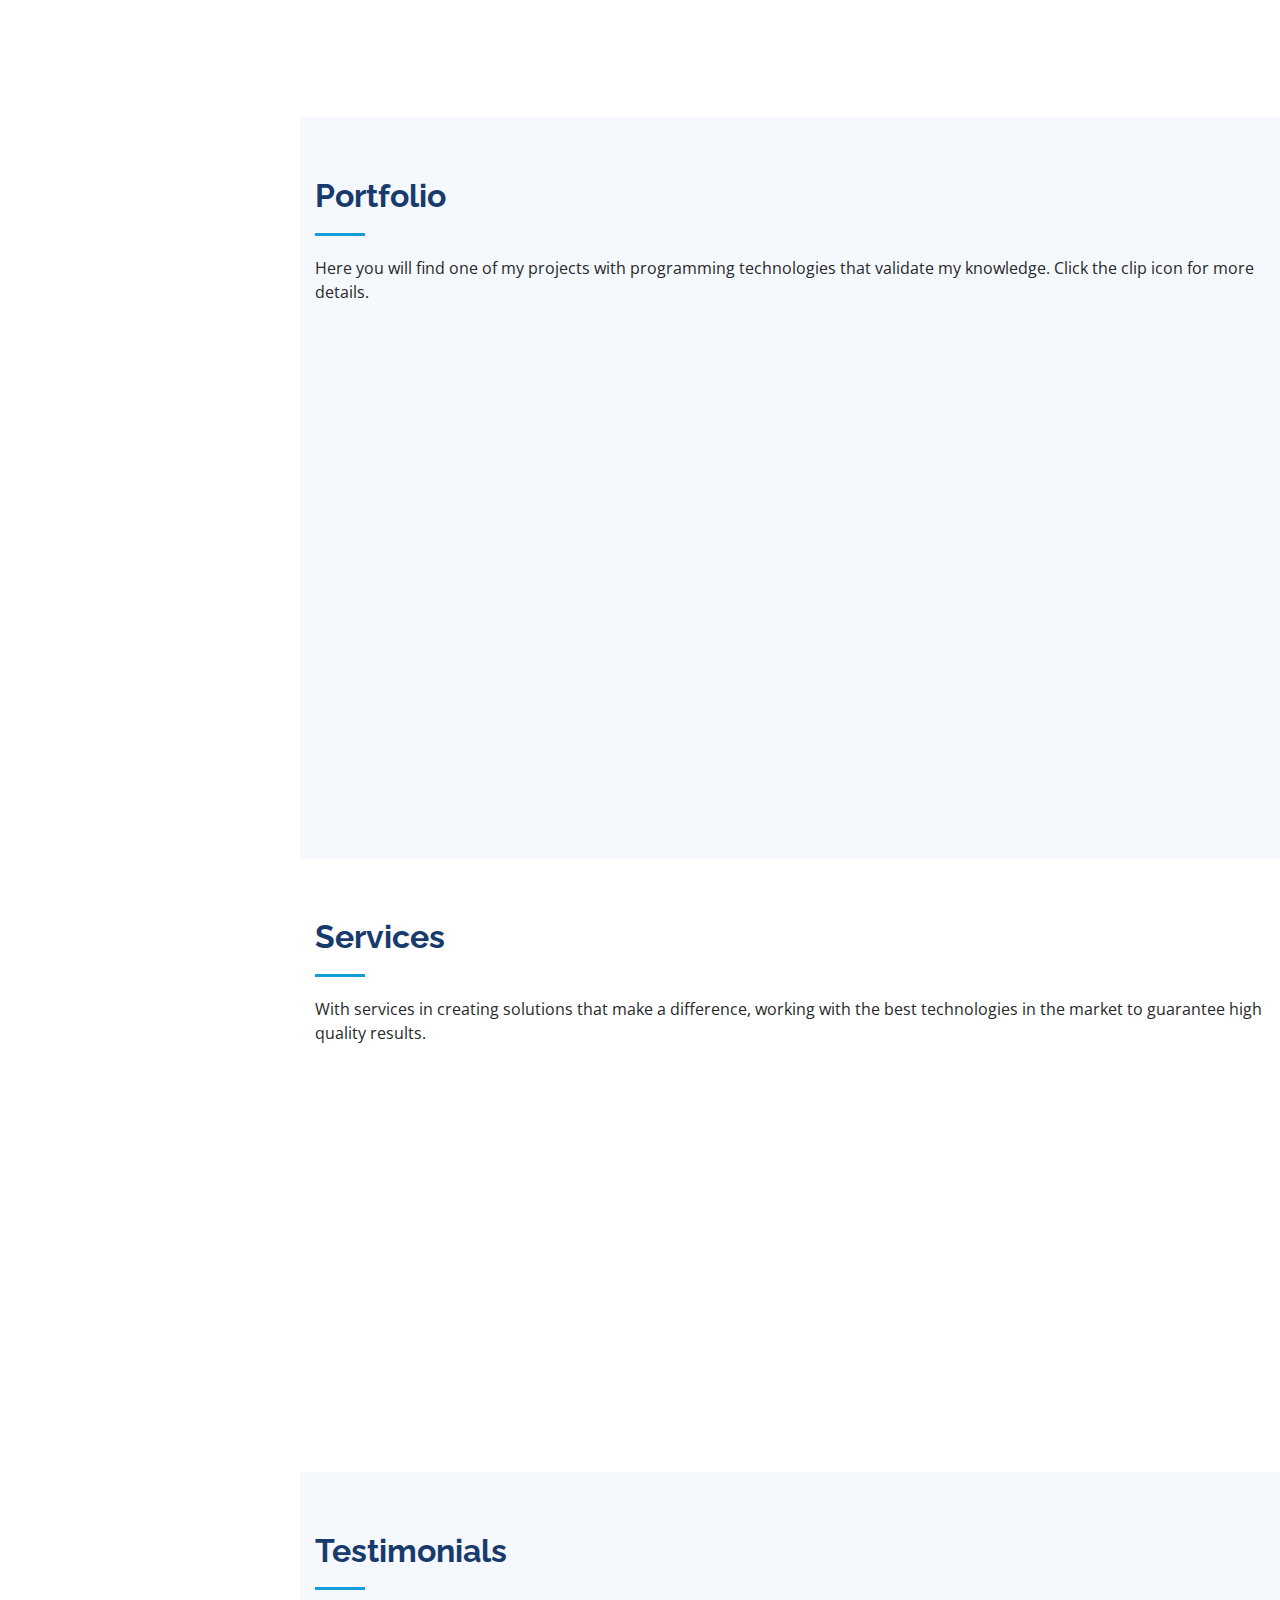
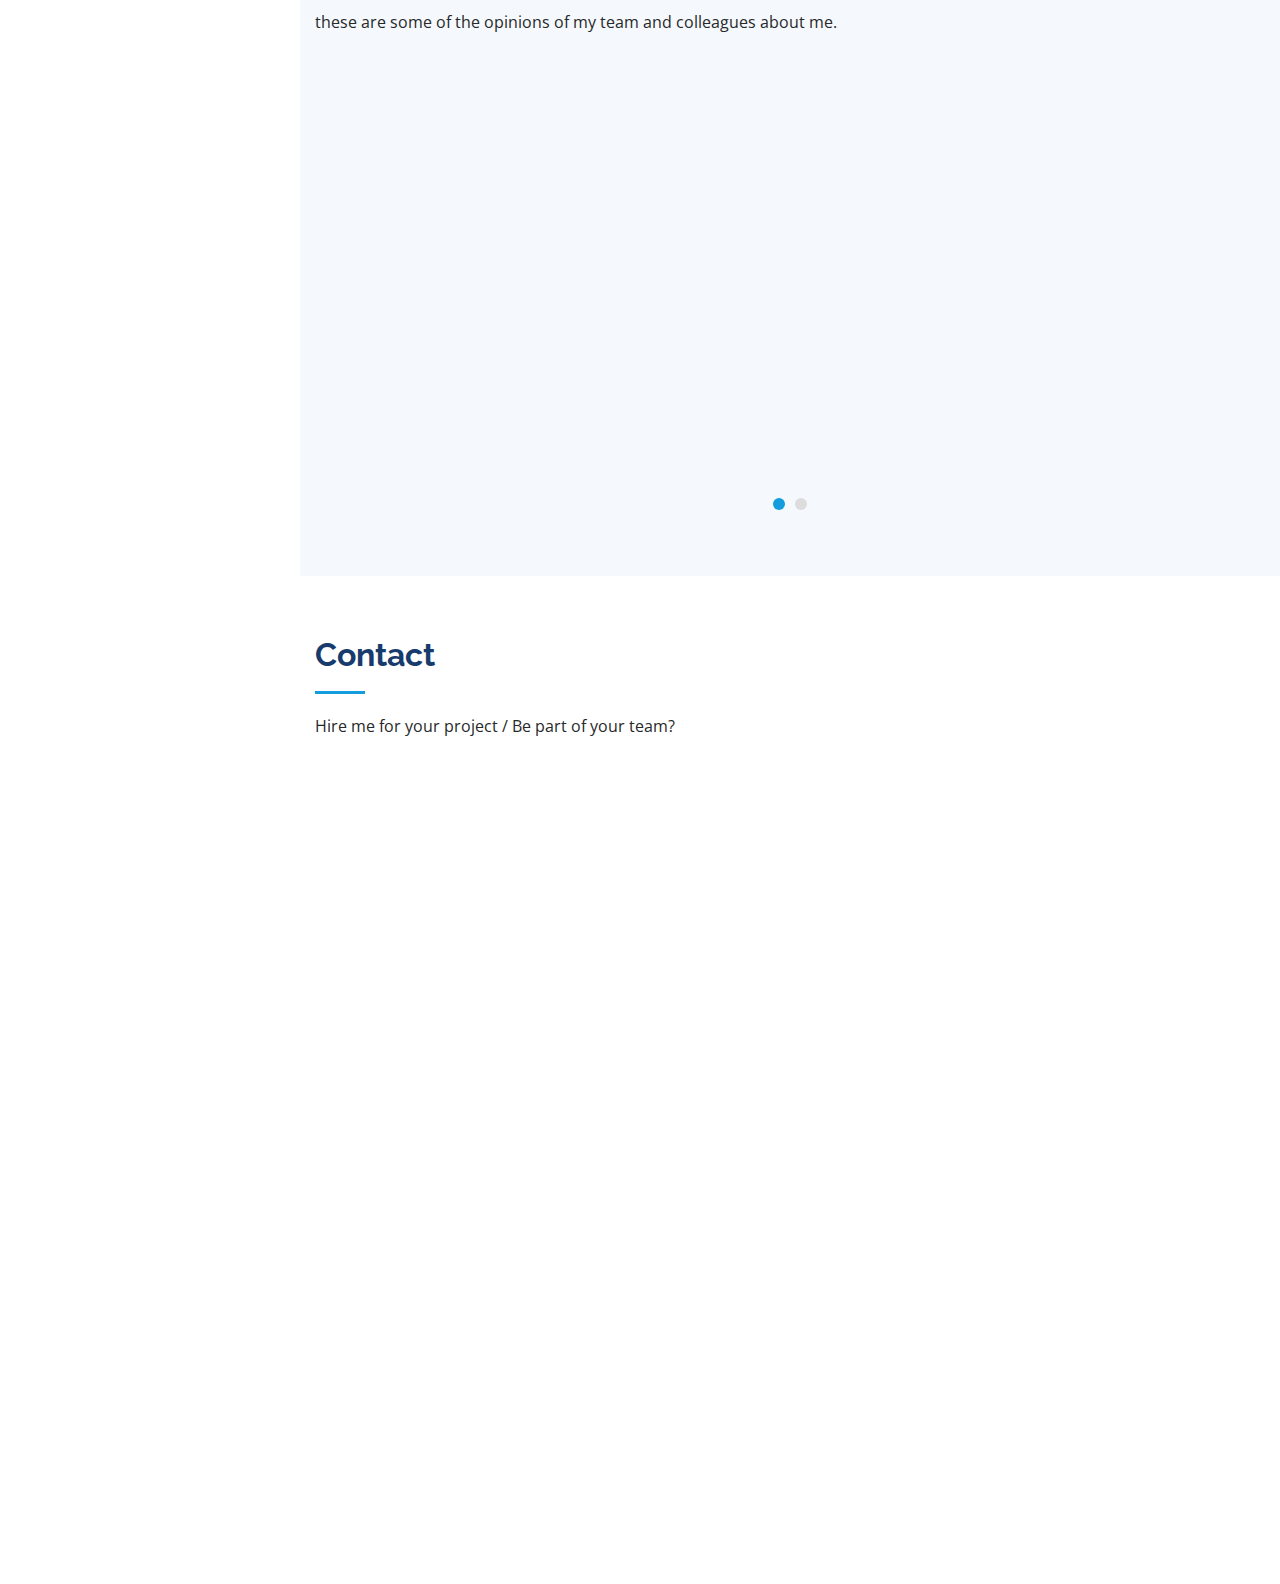
==== commit 36a5564f: "update" ====
--- a/index.html
+++ b/index.html
@@ -110,7 +110,7 @@
               <div class="col-lg-6">
                 <ul>
                   <li><i class="icofont-rounded-right"></i> <strong>Age:</strong> 29</li>
-                  <li><i class="icofont-rounded-right"></i> <strong>Developer:</strong> Mid-Level</li>
+                  <li><i class="icofont-rounded-right"></i> <strong>Developer:</strong> Entry-Level</li>
 		  <li><i class="icofont-rounded-right"></i> <strong>Mail:</strong> <a href="mailto:tobson11122@gmail.com">tobson11122@gmail.com</a></li>
                   <li><i class="icofont-rounded-right"></i> <strong>Freelance:</strong> Available</li>
                 </ul>
@@ -237,7 +237,7 @@
           <div class="col-lg-6" data-aos="fade-up">
             <h3 class="resume-title">Summary</h3>
             <div class="resume-item pb-0">
-              <h4>Slonjoh Besttec</h4>
+              <h4>Slonjoh</h4>
               <p><em>I am an innovative Full-Stack Software Engineer with over 2 years of experience in projects related to web development (Python, JavaScript, Flask), low level programming (C, Bash). Proficient in version control systems (Git), Object-Related-Programming(ORM), databases (SQL, POSTGRESQL), Deployment of applications on web servers(AWS Cloud Services), System Devops and RESTful API. User-centric from initial concept to polished end product.</em></p>
               <ul>
 		<li>Contact</li>
@@ -248,24 +248,24 @@
             <h3 class="resume-title">Education</h3>
             <div class="resume-item">
               <h4>Full-Stack Software Engineer</h4>
-              <h5>2021</h5>
-              <p><em>Holberton School,
-                San Francisco, California</em></p>
-              <p>Holberton is a computer science school founded in Silicon Valley to address a gap in the education system for aspiring software engineers.</p>
+              <h5>2024</h5>
+              <p><em>ALX SE(Holberton inc),
+                Lagos, Nigeria</em></p>
+              <p>ALX is a computer science school founded in Rwanda to address a gap in the education system for aspiring software engineers in Africa.</p>
             </div>
             <div class="resume-item">
-              <h4>Bachelor with in-depth education</h4>
-              <h5>2012 - 2015</h5>
-              <p><em>Convenant University</em></p>
-              <p>For having completed and approved the studies corresponding to the level of secondary education.</p>
+              <h4>Bachelor of Technology</h4>
+              <h5>2015 - 2021</h5>
+              <p><em>Ladoke Akintola University</em></p>
+              <p>For having completed and approved the studies corresponding to the level of Tertiary Education.</p>
             </div>
           </div>
           <div class="col-lg-6" data-aos="fade-up" data-aos-delay="100">
             <h3 class="resume-title">Project Experience</h3>
             <div class="resume-item">
-              <h4>Full Stack Software Engineering - Student Holberton School</h4>
-              <h5>2019 - 2021</h5>
-              <p><em>Holberton School, San Francisco, California</em></p>
+              <h4>Full Stack Software Engineering - Student ALX SE</h4>
+              <h5>2023 - 2024</h5>
+              <p><em>ALX SE(Holberton inc), Lagos, Nigeria</em></p>
               <ul>
                 <li>Web Apps Development - HTML, CSS, Javascript.</li>
                 <li>System Engineering and DevOps - Bash, API Gateway, AWS. </li>
@@ -277,7 +277,7 @@
             </div>
             <div class="resume-item">
               <h4>Full Stack Developer</h4>
-              <h5>2021 - Present</h5>
+              <h5>2022 - Present</h5>
               <p><em>Work life</em></p>
               <ul>
                 <li>Developed numerous marketing programs (logos, brochures,infographics, presentations, and advertisements).</li>
@@ -299,7 +299,7 @@
 
         <div class="section-title">
           <h2>Portfolio</h2>
-          <p>Here you will find one of my projects with programming technologies that validate my knowledge.</p>
+          <p>Here you will find one of my projects with programming technologies that validate my knowledge. Click the clip icon for more details.</p>
         </div>
 
         <div class="row" data-aos="fade-up">
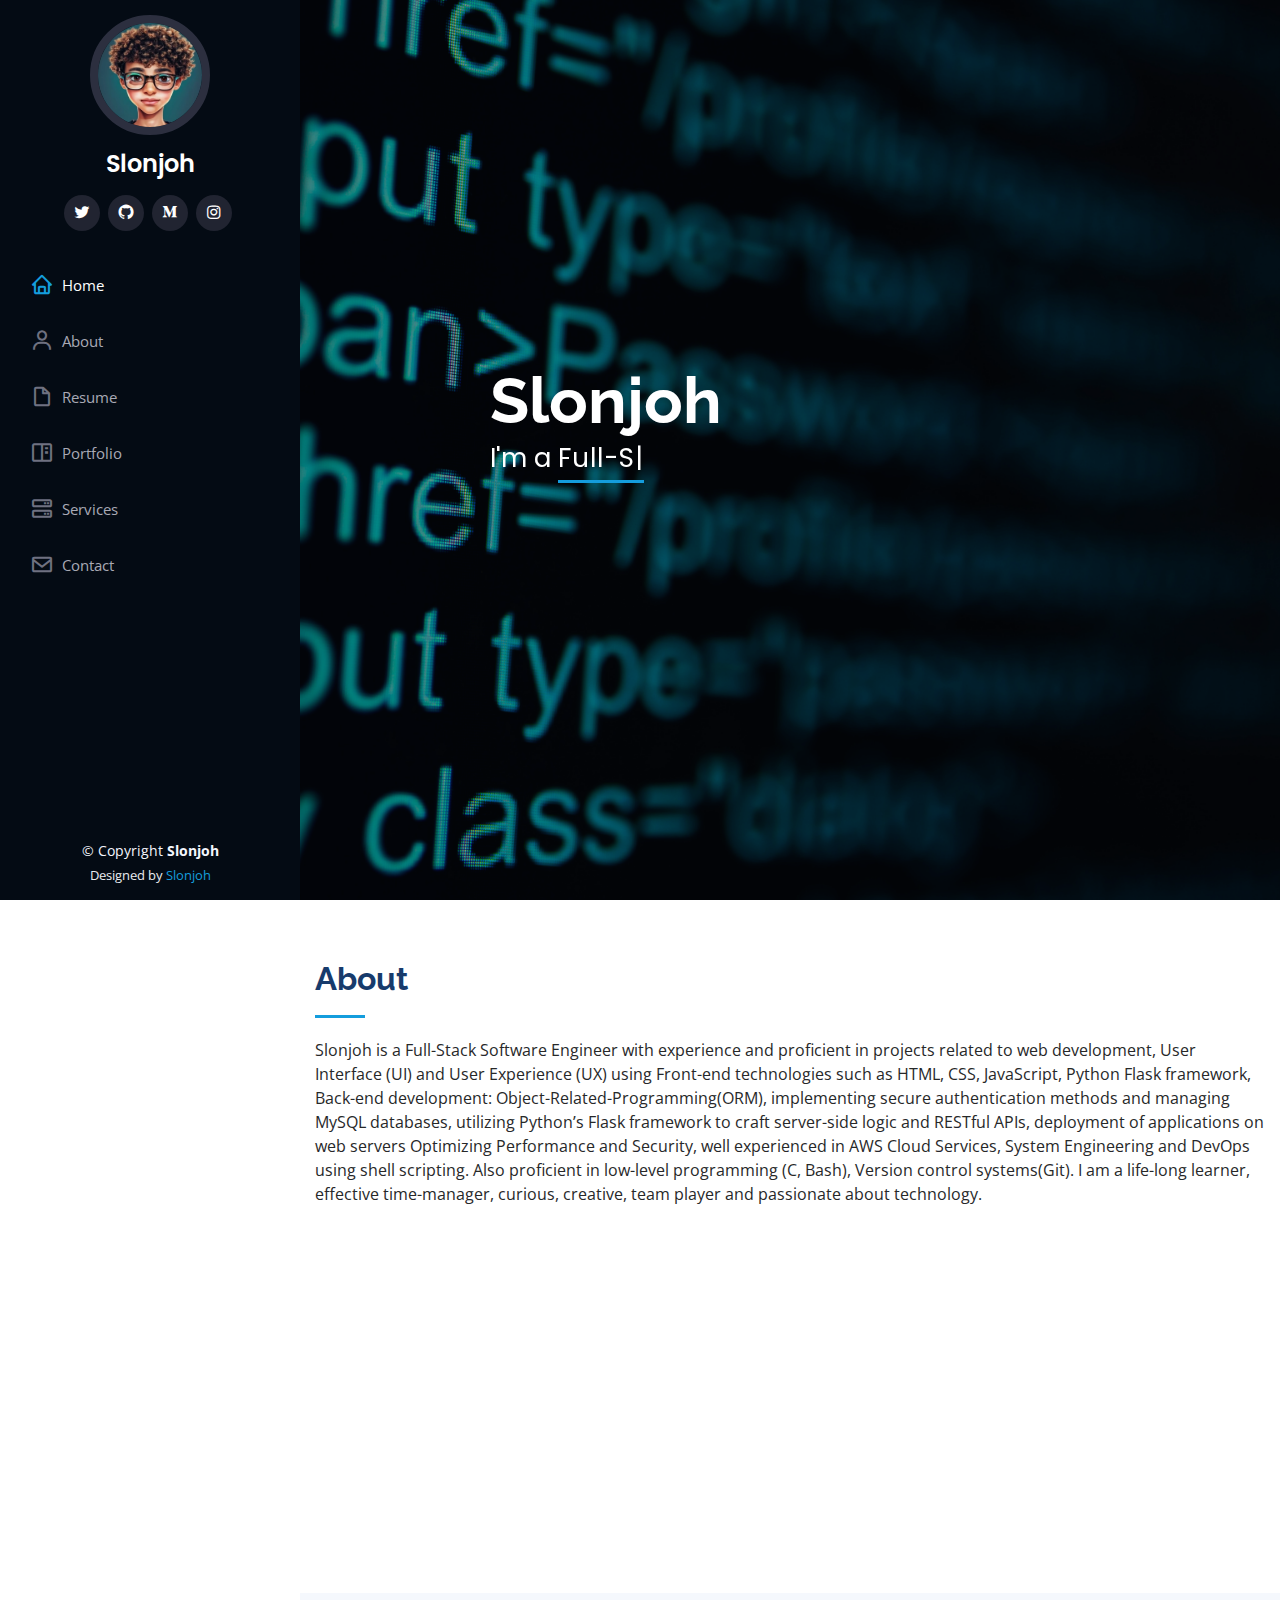
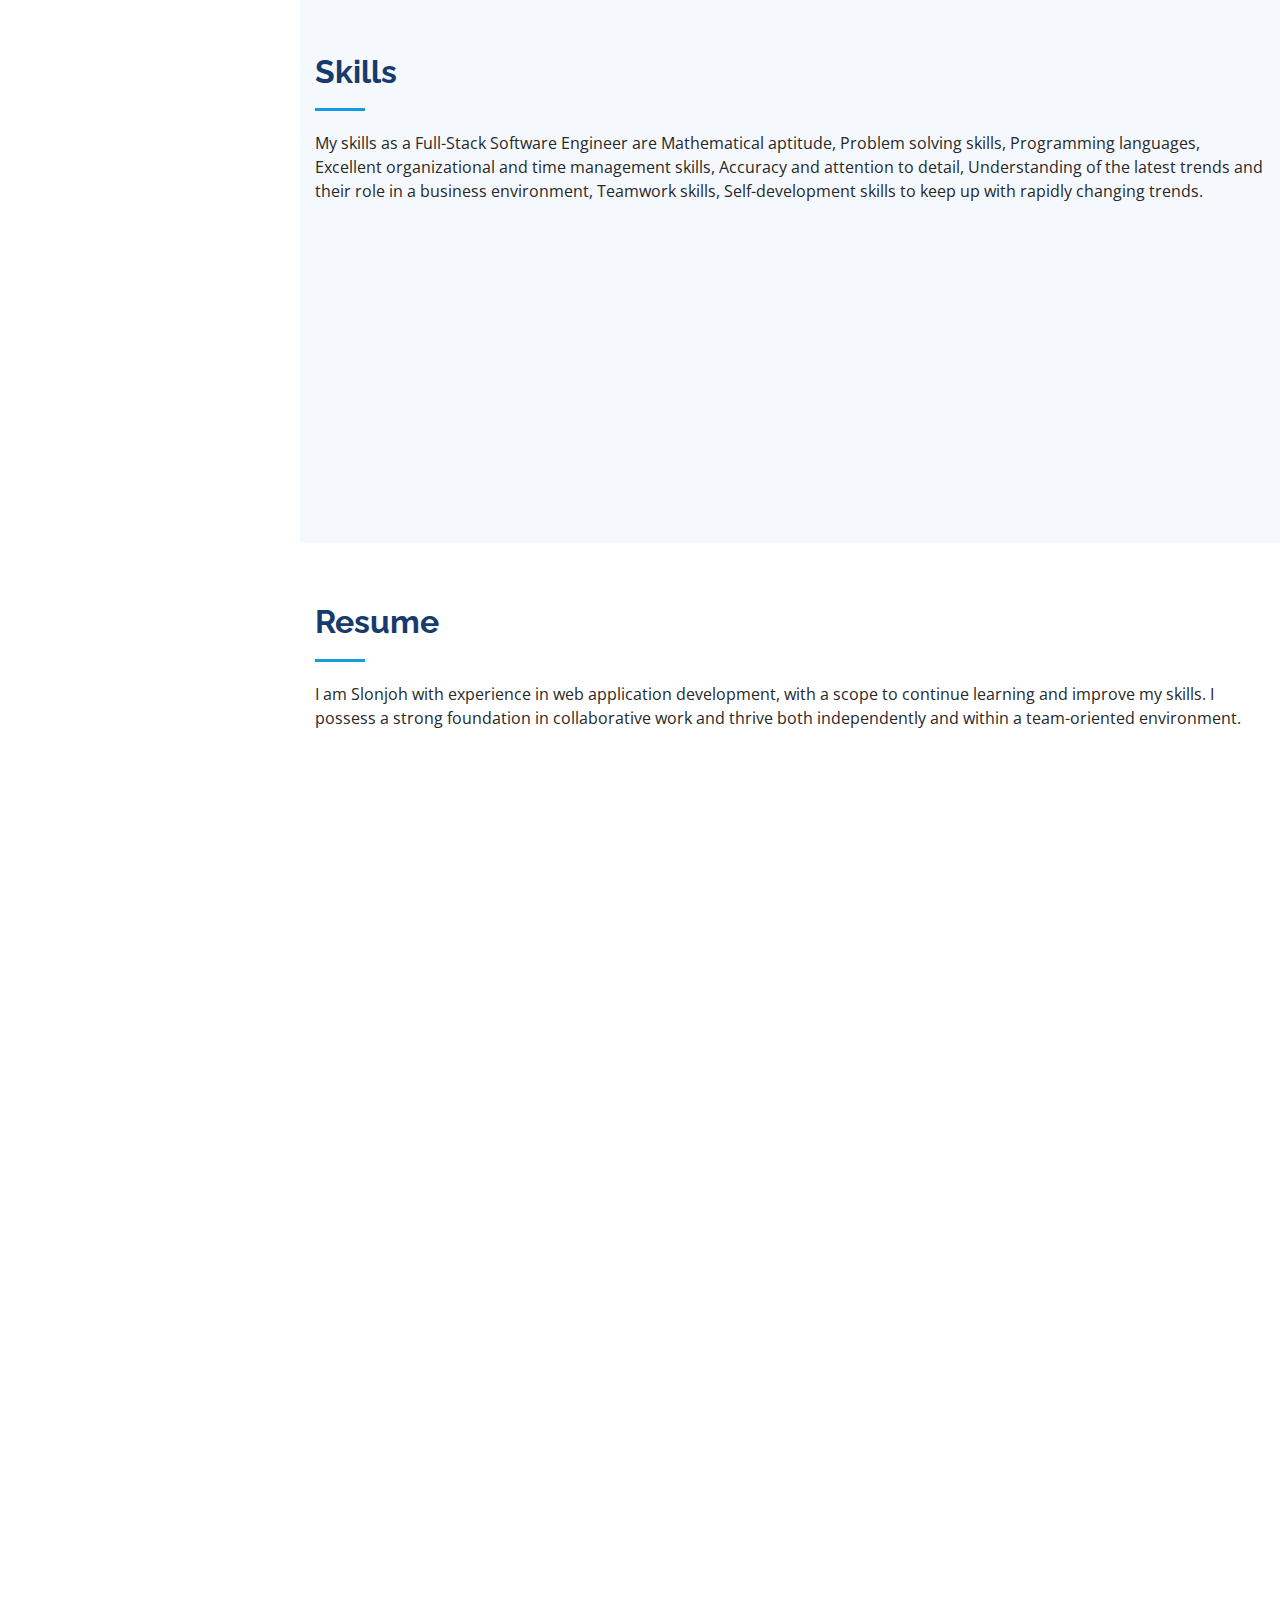
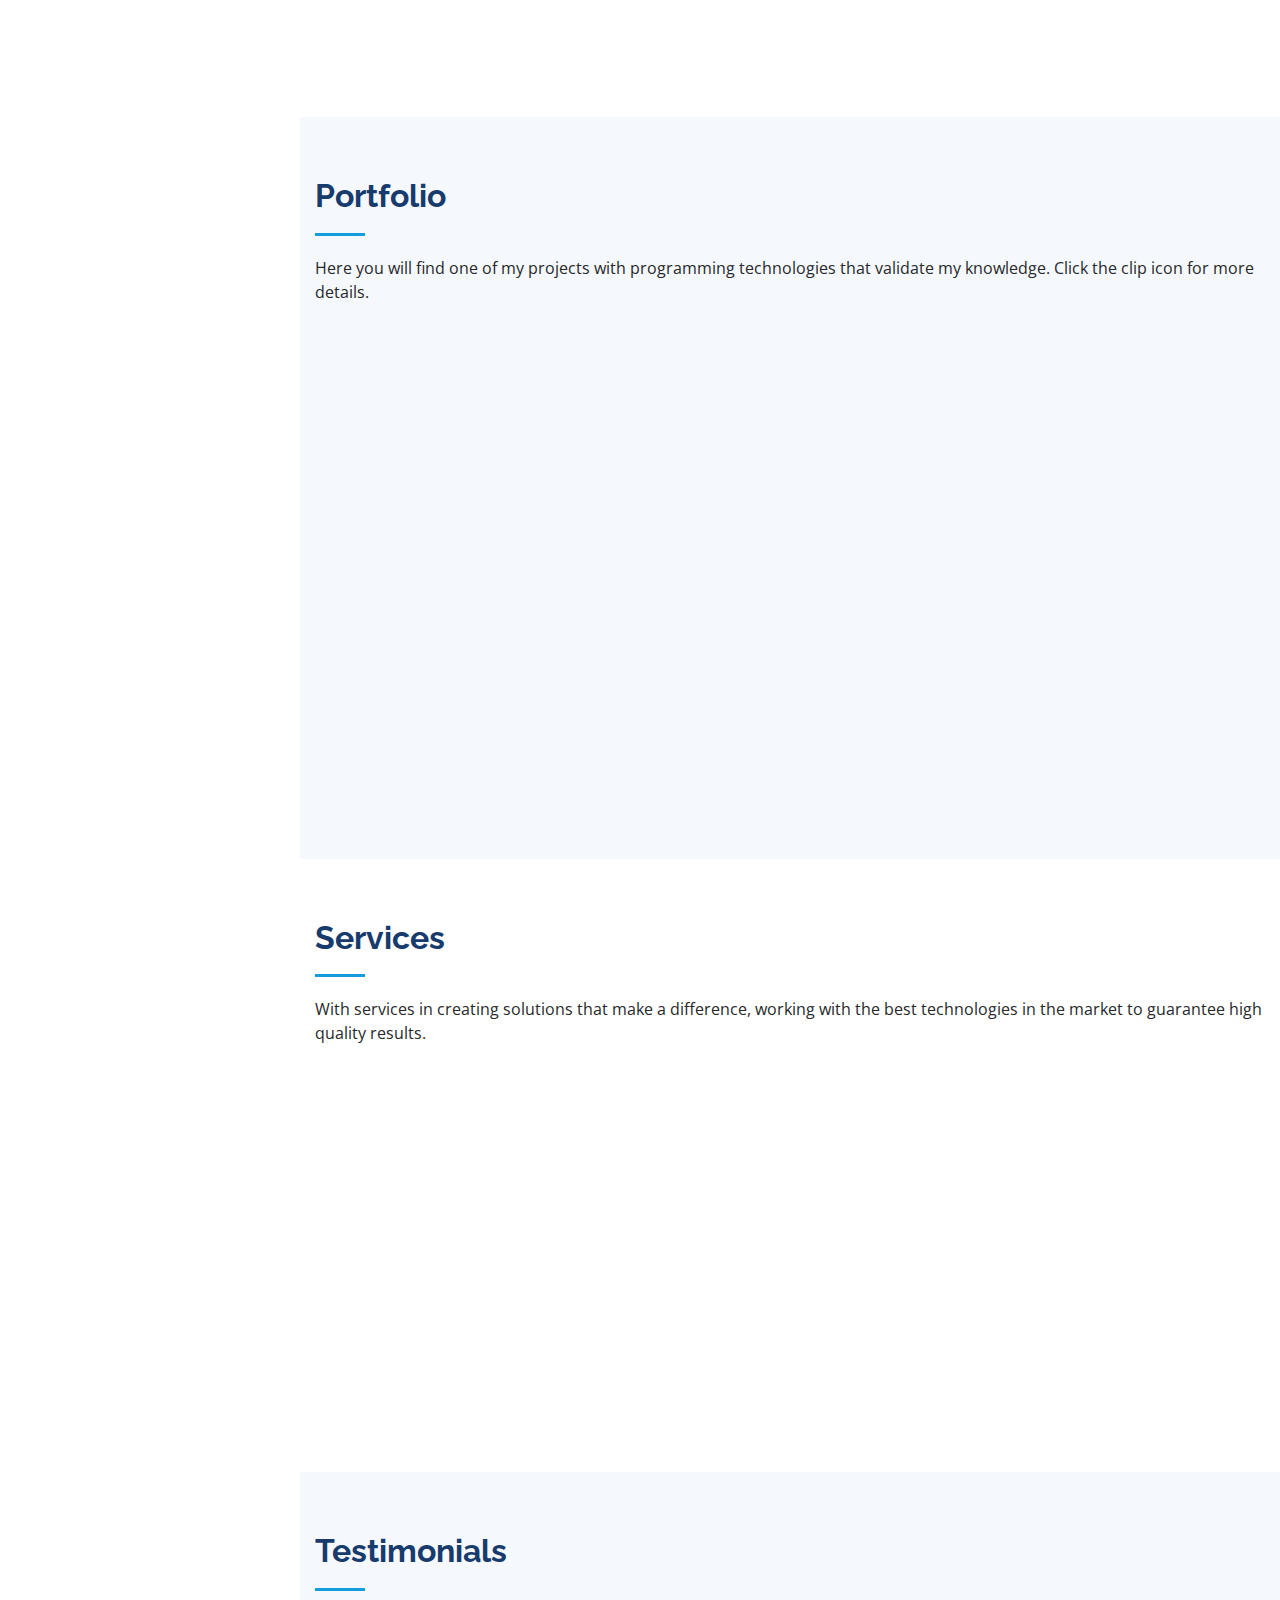
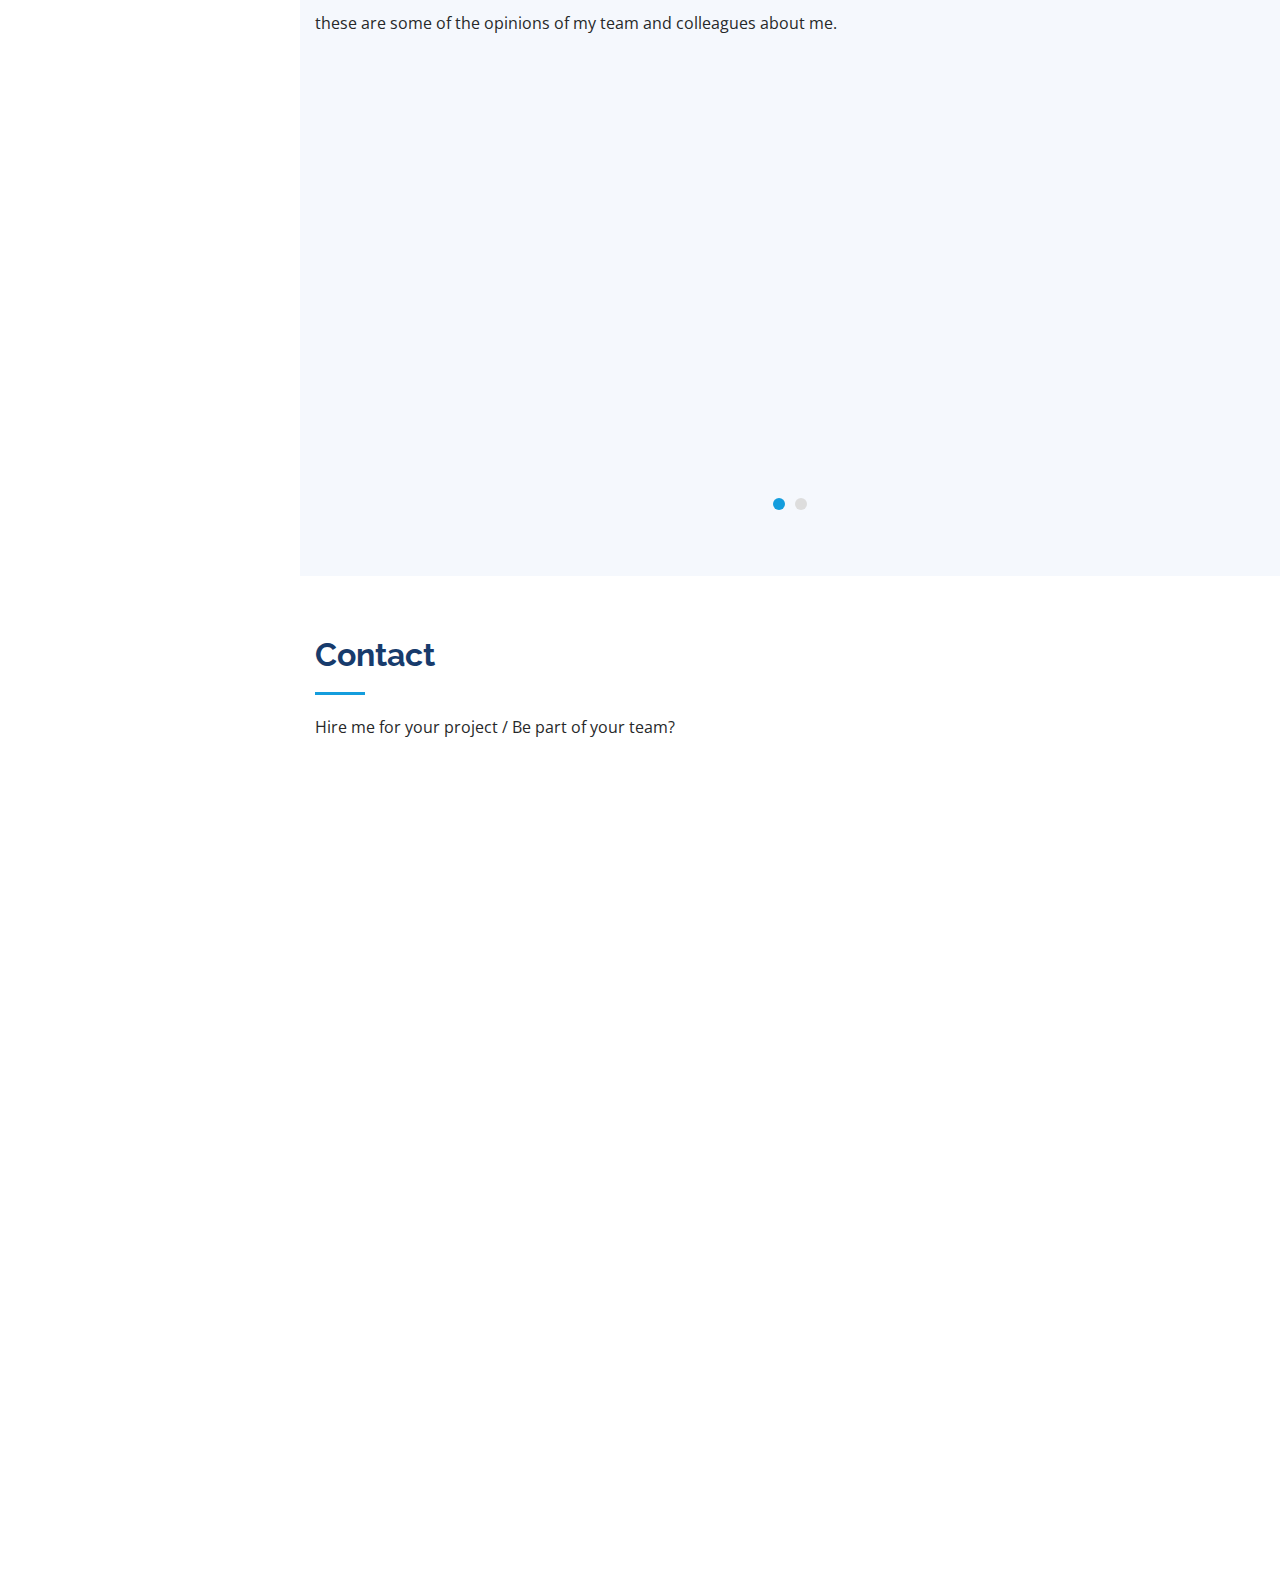
==== commit 0539d2b1: "update" ====
--- a/index.html
+++ b/index.html
@@ -345,7 +345,7 @@
             </div>
           </div>
 
-          <div class="col-lg-4 col-md-6 portfolio-item filter-app">
+          <div class="col-lg-4 col-md-6 portfolio-item filter-web">
             <div class="portfolio-wrap">
               <img src="assets/img/portfolio/portfolio-4.png" class="img-fluid" alt="">
               <div class="portfolio-links">
